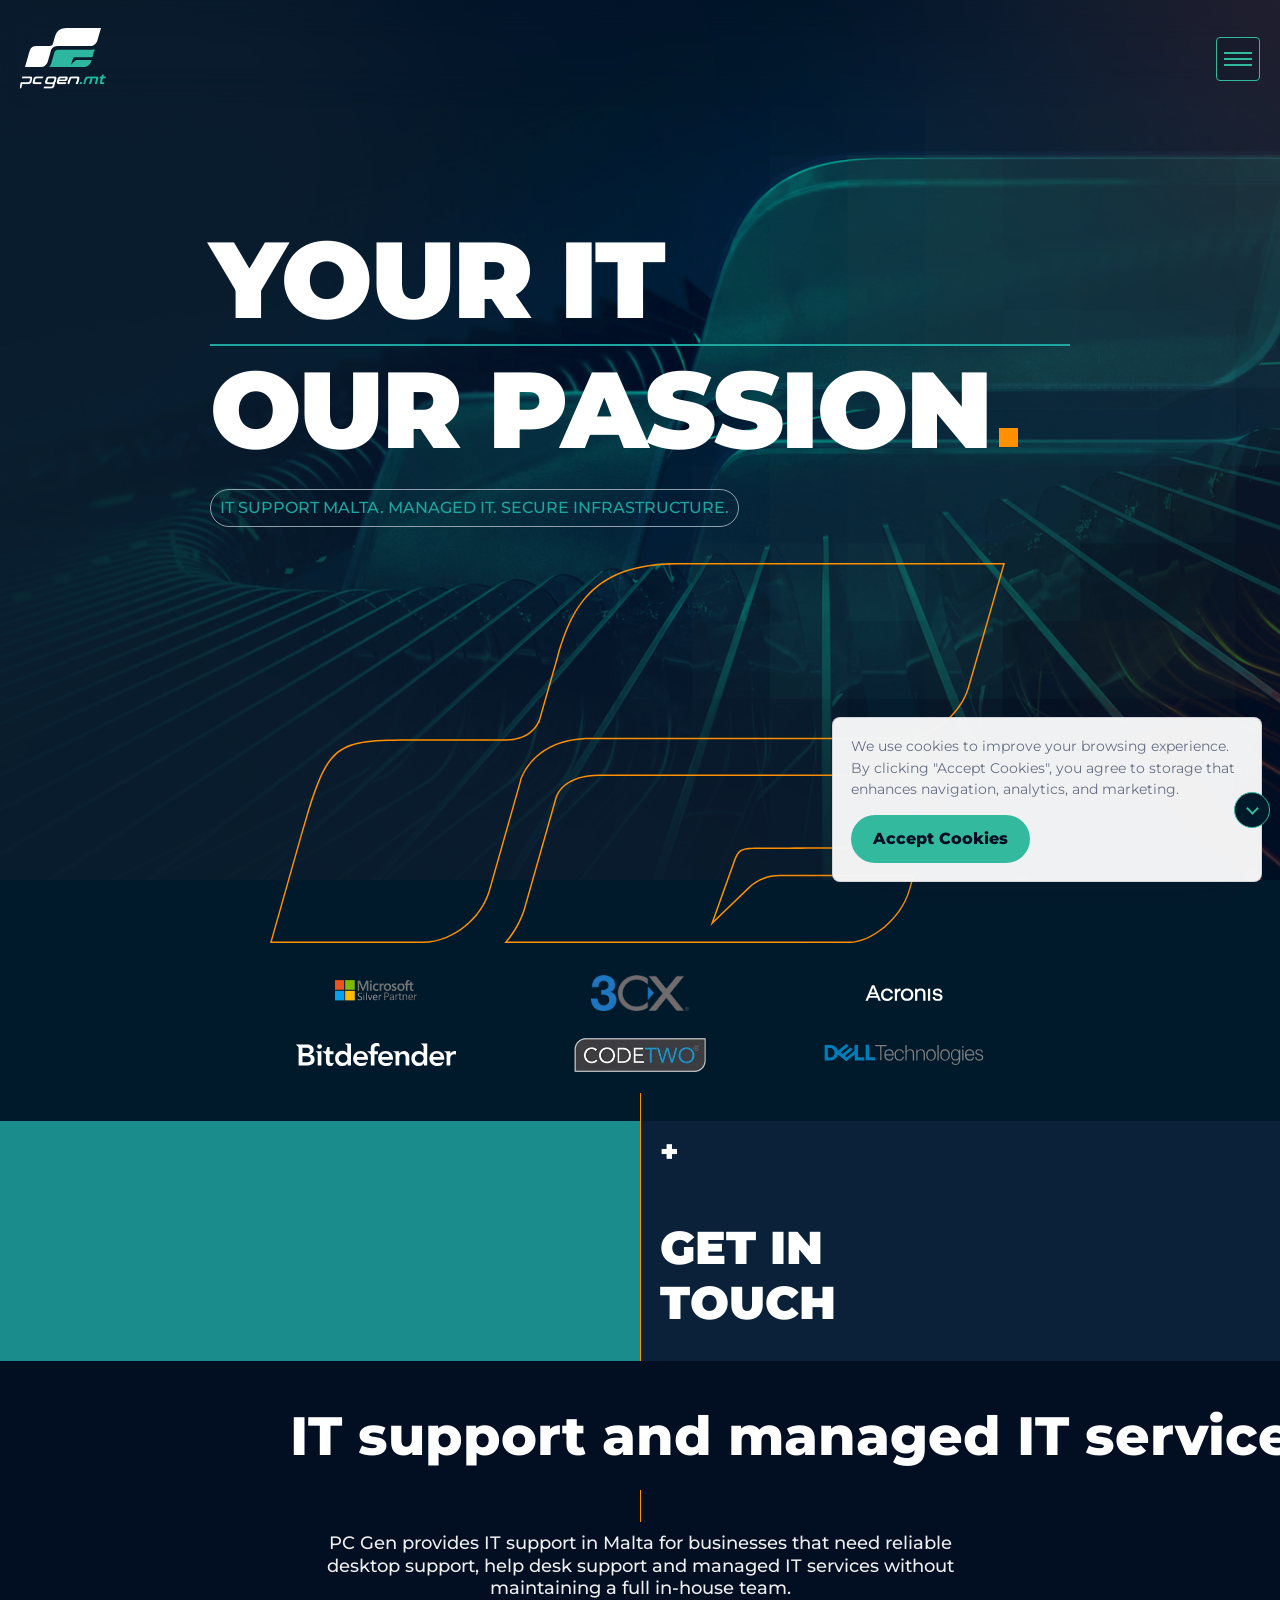
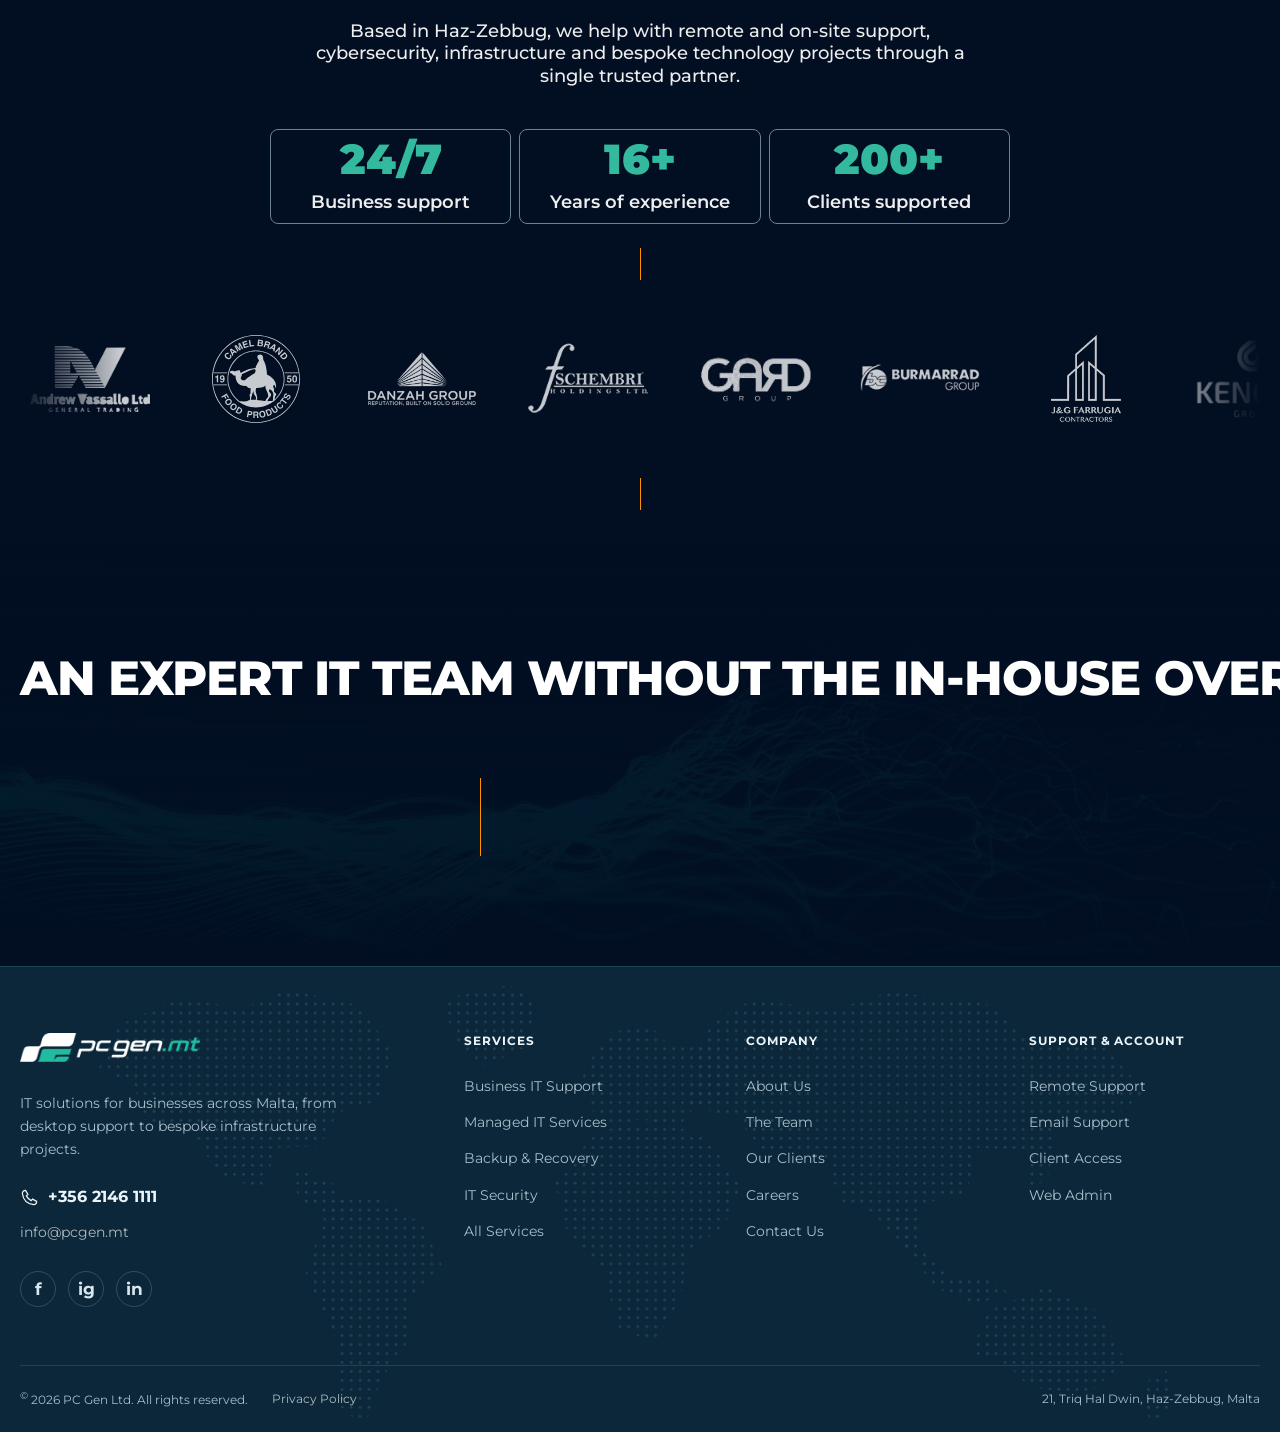
==== index.html @ d85a3012 "Redesign shared footer and restore client access links" ====
<!doctype html>
<html lang="en" xmlns:mso="urn:schemas-microsoft-com:office:office" xmlns:msdt="uuid:C2F41010-65B3-11d1-A29F-00AA00C14882">
<head>
  <meta charset="utf-8">
  <meta name="viewport" content="width=device-width, initial-scale=1">
  <title>IT Support Malta &amp; Managed IT Services | PC Gen</title>
  <!-- SEO:START -->
  <meta name="description" content="Business IT support in Malta from PC Gen. Managed IT services, desktop and help desk support, cybersecurity, remote assistance and on-site technical support.">
  <meta name="robots" content="noindex, follow">
  <link rel="canonical" href="https://pcgen.mt/">
  <meta property="og:type" content="website">
  <meta property="og:site_name" content="PC Gen">
  <meta property="og:locale" content="en_MT">
  <meta property="og:title" content="IT Support Malta &amp; Managed IT Services | PC Gen">
  <meta property="og:description" content="Business IT support in Malta from PC Gen. Managed IT services, desktop and help desk support, cybersecurity, remote assistance and on-site technical support.">
  <meta property="og:url" content="https://pcgen.mt/">
  <meta property="og:image" content="https://pcgen.mt/assets/brand/logo.png">
  <meta property="og:image:alt" content="PC Gen IT support in Malta">
  <meta name="twitter:card" content="summary">
  <meta name="twitter:title" content="IT Support Malta &amp; Managed IT Services | PC Gen">
  <meta name="twitter:description" content="Business IT support in Malta from PC Gen. Managed IT services, desktop and help desk support, cybersecurity, remote assistance and on-site technical support.">
  <meta name="twitter:image" content="https://pcgen.mt/assets/brand/logo.png">
  <script type="application/ld+json">{"@context":"https://schema.org","@graph":[{"@type":"LocalBusiness","@id":"https://pcgen.mt/#business","name":"PC Gen","legalName":"PC Generation Ltd.","url":"https://pcgen.mt/","logo":"https://pcgen.mt/assets/brand/logo.png","image":"https://pcgen.mt/assets/brand/logo.png","telephone":"+356 2146 1111","email":"info@pcgen.mt","address":{"@type":"PostalAddress","streetAddress":"21, Triq Hal Dwin","addressLocality":"Haz-Zebbug","addressCountry":"MT"},"areaServed":{"@type":"Country","name":"Malta"},"openingHoursSpecification":[{"@type":"OpeningHoursSpecification","dayOfWeek":["Monday","Tuesday","Wednesday","Thursday","Friday"],"opens":"08:30","closes":"17:30"}],"sameAs":["https://www.facebook.com/pcgen.mt","https://www.instagram.com/pcgen.mt","https://www.linkedin.com/company/pcgen/"]},{"@type":"WebSite","@id":"https://pcgen.mt/#website","url":"https://pcgen.mt/","name":"PC Gen","publisher":{"@id":"https://pcgen.mt/#business"},"inLanguage":"en-MT"},{"@type":"WebPage","@id":"https://pcgen.mt/#webpage","url":"https://pcgen.mt/","name":"IT Support Malta & Managed IT Services | PC Gen","description":"Business IT support in Malta from PC Gen. Managed IT services, desktop and help desk support, cybersecurity, remote assistance and on-site technical support.","inLanguage":"en-MT","isPartOf":{"@id":"https://pcgen.mt/#website"},"about":{"@id":"https://pcgen.mt/#business"}}]}</script>
  <!-- SEO:END -->
  <link rel="icon" href="assets/brand/favicon.png?v=20260814fz">
  <link rel="apple-touch-icon" href="assets/brand/favicon.png?v=20260814fz">
  <link rel="preconnect" href="https://fonts.googleapis.com">
  <link rel="preconnect" href="https://fonts.gstatic.com" crossorigin>
  <link rel="preload" as="image" href="assets/brand/logo.png" fetchpriority="high">
  <link rel="preload" as="image" href="assets/backgrounds/HeaderBG-4.png" fetchpriority="high">
  <link rel="preload" as="image" href="assets/brand/favicon.png">
  <link href="https://fonts.googleapis.com/css2?family=Montserrat:wght@400;500;600;700;800;900&display=swap" rel="stylesheet">
  <link rel="stylesheet" href="assets/styles.css?v=140ad44a1a0f">


<!--[if gte mso 9]><xml>
<mso:CustomDocumentProperties>
<mso:_dlc_DocId msdt:dt="string">MRYKD3H7JWR2-918958877-7553</mso:_dlc_DocId>
<mso:_dlc_DocIdItemGuid msdt:dt="string">e25d63a4-0124-4bf9-be8d-8a2d52d625f1</mso:_dlc_DocIdItemGuid>
<mso:_dlc_DocIdUrl msdt:dt="string">https://pcgeneration0.sharepoint.com/sites/Marketing/_layouts/15/DocIdRedir.aspx?ID=MRYKD3H7JWR2-918958877-7553, MRYKD3H7JWR2-918958877-7553</mso:_dlc_DocIdUrl>
</mso:CustomDocumentProperties>
</xml><![endif]-->
  <link rel="stylesheet" href="./assets/mobile.css?v=02979b671dfd">
  <link rel="stylesheet" href="./assets/footer.css?v=4309a0eafcdd">
</head>
<body data-page="home">
  <!-- PRERENDER:START -->
  <div id="app" class="app-ready" data-prerendered="home">
    <header class="site-header">
      <div class="container header-inner">
        <a class="brand" href="./" aria-label="PC Gen home"><img src="./assets/brand/logo.png" alt="PC Gen"><span class="mobile-only mobile-brand" aria-hidden="true"><img src="./assets/brand/pcgen-mobile-mark.svg" alt=""><span></span></span></a>
        <nav class="main-nav" id="main-nav" aria-label="Main navigation">
          <div class="mobile-only mobile-menu-socials"><div class="socials"><a href="https://www.facebook.com/pcgen.mt" target="_blank" rel="noopener" aria-label="Facebook">f</a><a href="https://www.instagram.com/pcgen.mt" target="_blank" rel="noopener" aria-label="Instagram">ig</a><a href="https://www.linkedin.com/company/pcgen/" target="_blank" rel="noopener" aria-label="LinkedIn">in</a></div></div>
          <div class="main-nav-top">
            <a class="main-nav-support" href="./remote-support.html">Remote Support</a>
          </div>
          <div class="main-nav-links">
            <a class="" href="./about/">About</a><a class="" href="./meet-the-team/">The Team</a><a class="" href="./services/">Services</a><a class="" href="./clients/">Clients</a><a class="" href="./careers/">Careers</a><a class="" href="./contact/">Contact</a>
            <div class="main-nav-access" role="group" aria-label="Account access"><a href="./client-login/">Client Access</a><a href="./client-admin/">Web Admin</a></div>
          </div>
          <div class="main-nav-footer">
            <div class="socials">
              <a href="https://www.facebook.com/pcgen.mt" target="_blank" rel="noopener" aria-label="Facebook">f</a>
              <a href="https://www.instagram.com/pcgen.mt" target="_blank" rel="noopener" aria-label="Instagram">ig</a>
              <a href="https://www.linkedin.com/company/pcgen/" target="_blank" rel="noopener" aria-label="LinkedIn">in</a>
            </div>
            <strong class="mobile-only mobile-menu-contact-title">Get in touch:</strong>
            <a href="tel:0035621461111">+356 2146 1111</a>
            <a href="mailto:support@pcgen.mt">support@pcgen.mt</a>
            <a class="mobile-only" href="mailto:info@pcgen.mt">info@pcgen.mt</a>
            <img class="mobile-only mobile-menu-mark" src="./assets/brand/pcgen-mobile-mark.svg" alt="">
          </div>
        </nav>
        <div class="support-downloads" aria-label="Header actions">
          <a class="remote-header-link client-access-link" href="./client-login/">Client Access</a>
          <a class="remote-header-link" href="./remote-support.html">Remote Support</a>
        </div>
        <button class="menu-toggle" type="button" aria-label="Open menu" aria-controls="main-nav" aria-expanded="false"><span></span><span></span><span></span></button>
      </div>
    </header><main id="main-content">

    <section class="hero home-hero">
      <div class="container home-hero-stage">
        <div class="home-hero-copy">
          <h1><span>YOUR IT</span><span>OUR PASSION<span class="title-accent-dot" aria-hidden="true"></span></span></h1>
          <p class="home-hero-kicker">IT Support Malta. Managed IT. Secure Infrastructure.</p>
        </div>
        <div class="logos home-hero-logos"><div class="logo-tile"><img src="./assets/ms.png" alt="Microsoft Silver Partner" loading="lazy"></div><div class="logo-tile"><img src="./assets/3cx-logo.png" alt="3CX" loading="lazy"></div><div class="logo-tile"><img src="./assets/Acronis-logo-white.svg" alt="Acronis" loading="lazy"></div><div class="logo-tile"><img src="./assets/codetwo-logo.webp" alt="CodeTwo" loading="lazy"></div><div class="logo-tile"><img src="./assets/Dell_Technologies_logo.svg" alt="Dell Technologies" loading="lazy"></div><div class="logo-tile"><img src="./assets/Bitdefender_logo.svg" alt="Bitdefender" loading="lazy"></div></div>
        <div class="home-hero-actions" aria-label="Home actions">
          <a class="home-action-tile" href="./services/"><span aria-hidden="true">+</span><strong>Our<br>Services</strong></a>
          <a class="home-action-tile secondary" href="./contact/"><span aria-hidden="true">+</span><strong>Get in<br>Touch</strong></a>
        </div>
      </div>
    </section>

    <section class="section home-proof-section">
      <div class="container home-proof-grid">
        <div class="home-proof-copy">
          <h2 class="section-title">IT support and managed IT services in Malta</h2>
          <p>PC Gen provides IT support in Malta for businesses that need reliable desktop support, help desk support and managed IT services without maintaining a full in-house team.<span class="mobile-proof-break"></span> Based in Haz-Zebbug, we help with remote and on-site support, cybersecurity, infrastructure and bespoke technology projects through a single trusted partner.</p>
        </div>
        <div class="home-proof-metrics" aria-label="PC Gen highlights">
          <article>
            <strong>24/7</strong>
            <span>Business support</span>
          </article>
          <article>
            <strong>16+</strong>
            <span>Years of experience</span>
          </article>
          <article>
            <strong>200+</strong>
            <span>Clients supported</span>
          </article>
        </div>
      </div>
    </section>
    <section class="section home-client-section">
      <div class="container">

    <div class="logo-showcase" aria-label="Client logos carousel">
      <div class="logo-showcase-viewport" data-logo-viewport>
        <div class="logo-showcase-track">
          <div class="logo-showcase-set"><div class="logo-tile"><img src="./assets/clients-logos/AV.png" alt="Andrew Vassallo" loading="lazy"></div><div class="logo-tile"><img src="./assets/clients-logos/CamelBrand-white.svg" alt="Camel Brand" loading="lazy" data-logo-default="./assets/clients-logos/CamelBrand-white.svg" data-logo-hover="./assets/clients-logos/CamelBrand.svg" style="filter: none"></div><div class="logo-tile"><img src="./assets/clients-logos/Danzah.png" alt="Danzah Group" loading="lazy"></div><div class="logo-tile"><img src="./assets/clients-logos/FSH-Logo.png" alt="FSH" loading="lazy"></div><div class="logo-tile"><img src="./assets/clients-logos/GARD.png" alt="GARD" loading="lazy"></div><div class="logo-tile"><img src="./assets/clients-logos/image002.png" alt="Client logo" loading="lazy"></div><div class="logo-tile"><img src="./assets/clients-logos/JG-LOGO.png" alt="J&G" loading="lazy"></div><div class="logo-tile"><img src="./assets/clients-logos/Kencar-_Full-Logo-160x111-1.png" alt="Kencar" loading="lazy"></div><div class="logo-tile"><img src="./assets/clients-logos/Pitstop-Logo.png" alt="Pitstop" loading="lazy"></div><div class="logo-tile"><img src="./assets/clients-logos/smart-effects-color-logo.png" alt="Smart Effects" loading="lazy"></div><div class="logo-tile"><img src="./assets/clients-logos/TUMInvest_Logo_FullColour-e1562143591464.png" alt="TUM Invest" loading="lazy"></div><div class="logo-tile"><img src="./assets/clients-logos/VC-1.png" alt="V&C Group" loading="lazy"></div><div class="logo-tile"><img src="./assets/clients-logos/VGB-main-logo@1.png" alt="VGB" loading="lazy"></div></div>
          <div class="logo-showcase-set" aria-hidden="true"><div class="logo-tile"><img src="./assets/clients-logos/AV.png" alt="Andrew Vassallo" loading="lazy"></div><div class="logo-tile"><img src="./assets/clients-logos/CamelBrand-white.svg" alt="Camel Brand" loading="lazy" data-logo-default="./assets/clients-logos/CamelBrand-white.svg" data-logo-hover="./assets/clients-logos/CamelBrand.svg" style="filter: none"></div><div class="logo-tile"><img src="./assets/clients-logos/Danzah.png" alt="Danzah Group" loading="lazy"></div><div class="logo-tile"><img src="./assets/clients-logos/FSH-Logo.png" alt="FSH" loading="lazy"></div><div class="logo-tile"><img src="./assets/clients-logos/GARD.png" alt="GARD" loading="lazy"></div><div class="logo-tile"><img src="./assets/clients-logos/image002.png" alt="Client logo" loading="lazy"></div><div class="logo-tile"><img src="./assets/clients-logos/JG-LOGO.png" alt="J&G" loading="lazy"></div><div class="logo-tile"><img src="./assets/clients-logos/Kencar-_Full-Logo-160x111-1.png" alt="Kencar" loading="lazy"></div><div class="logo-tile"><img src="./assets/clients-logos/Pitstop-Logo.png" alt="Pitstop" loading="lazy"></div><div class="logo-tile"><img src="./assets/clients-logos/smart-effects-color-logo.png" alt="Smart Effects" loading="lazy"></div><div class="logo-tile"><img src="./assets/clients-logos/TUMInvest_Logo_FullColour-e1562143591464.png" alt="TUM Invest" loading="lazy"></div><div class="logo-tile"><img src="./assets/clients-logos/VC-1.png" alt="V&C Group" loading="lazy"></div><div class="logo-tile"><img src="./assets/clients-logos/VGB-main-logo@1.png" alt="VGB" loading="lazy"></div></div>
        </div>
      </div>
    </div>
      </div>
    </section>
    <section class="section dark why-section">
      <video class="why-section-video" src="./assets/hero-flow-wiggle-loop.webm" autoplay loop muted playsinline aria-hidden="true"></video>
      <div class="container why-section-content">
        <div class="why-section-intro">
          <h2 class="section-title"><span>AN EXPERT IT TEAM WITHOUT</span><span>THE IN-HOUSE OVERHEAD</span></h2>
          <p class="section-copy">Outsourcing IT support gives businesses skilled people, lower risk, and predictable support without building an internal department from scratch.</p>
        </div>
        <div class="grid three why-grid">
          <article class="card"><h3>Cost-Effective</h3><p>Benefit from an entire team of experts at a fraction of the cost of a full in-house team.</p></article>
          <article class="card"><h3>Skilled & Experienced</h3><p>Get instant access to trained IT engineers with years of practical experience.</p></article>
          <article class="card"><h3>Reduce Risk</h3><p>Use experienced providers with industry-specific knowledge and proactive monitoring.</p></article>
        </div>
        <div class="home-services-row">
          <div>
            <h2 class="section-title">Our Services</h2>
          </div>
          <a class="home-services-view" href="./services/">View all</a>
        </div>
        <div class="home-services-pills">
    <a class="home-service-pill" href="./services/">
      <span class="home-service-ring" aria-hidden="true"></span>
      <span>Business IT Support</span>
    </a>
    <a class="home-service-pill" href="./services/">
      <span class="home-service-ring" aria-hidden="true"></span>
      <span>Remote Support</span>
    </a>
    <a class="home-service-pill" href="./services/">
      <span class="home-service-ring" aria-hidden="true"></span>
      <span>Bespoke Projects</span>
    </a>
    <a class="home-service-pill" href="./services/">
      <span class="home-service-ring" aria-hidden="true"></span>
      <span>On-site Support</span>
    </a>
    <a class="home-service-pill" href="./services/">
      <span class="home-service-ring" aria-hidden="true"></span>
      <span>IT Consultation</span>
    </a>
    <a class="home-service-pill" href="./services/">
      <span class="home-service-ring" aria-hidden="true"></span>
      <span>Backup Recovery</span>
    </a></div>
      </div>
    </section>

  </main>
    <footer class="site-footer footer-directory">
      <div class="container">
        <div class="footer-grid">
          <div class="footer-company">
            <a class="footer-brand-link" href="./" aria-label="PC Gen home"><img class="footer-logo" src="./assets/brand/logo.png" alt="PC Gen"></a>
            <p>IT solutions for businesses across Malta, from desktop support to bespoke infrastructure projects.</p>
            <a class="footer-phone" href="tel:0035621461111"><svg viewBox="0 0 24 24" aria-hidden="true" fill="none" stroke="currentColor" stroke-width="1.6"><path d="m7 3 3 5-2 2c1.3 2.5 3.5 4.7 6 6l2-2 5 3c0 3-2 4-4 4C9 20 4 15 3 7c0-2 1-4 4-4Z"/></svg>+356 2146 1111</a>
            <a class="footer-email" href="mailto:info@pcgen.mt">info@pcgen.mt</a>
            <div class="socials"><a href="https://www.facebook.com/pcgen.mt" target="_blank" rel="noopener" aria-label="Facebook">f</a><a href="https://www.instagram.com/pcgen.mt" target="_blank" rel="noopener" aria-label="Instagram">ig</a><a href="https://www.linkedin.com/company/pcgen/" target="_blank" rel="noopener" aria-label="LinkedIn">in</a></div>
          </div>
          <nav class="footer-link-group" aria-label="Footer services">
            <h3>Services</h3>
            <ul>
              <li><a href="./services/">Business IT Support</a></li>
              <li><a href="./services/">Managed IT Services</a></li>
              <li><a href="./services/">Backup &amp; Recovery</a></li>
              <li><a href="./services/">IT Security</a></li>
              <li><a href="./services/">All Services</a></li>
            </ul>
          </nav>
          <nav class="footer-link-group" aria-label="Footer company">
            <h3>Company</h3>
            <ul>
              <li><a href="./about/">About Us</a></li>
              <li><a href="./meet-the-team/">The Team</a></li>
              <li><a href="./clients/">Our Clients</a></li>
              <li><a href="./careers/">Careers</a></li>
              <li><a href="./contact/">Contact Us</a></li>
            </ul>
          </nav>
          <nav class="footer-link-group" aria-label="Footer support and account">
            <h3>Support &amp; Account</h3>
            <ul>
              <li><a href="./remote-support.html">Remote Support</a></li>
              <li><a href="mailto:support@pcgen.mt">Email Support</a></li>
              <li><a href="./client-login/">Client Access</a></li>
              <li><a href="./client-admin/">Web Admin</a></li>
            </ul>
          </nav>
        </div>
        <div class="footer-bottom">
          <div class="copyright">
            <span><sup>©</sup> 2026 PC Gen Ltd. All rights reserved.</span>
            <a href="https://pcgen.mt/privacy-policy" target="_blank" rel="noopener">Privacy Policy</a>
          </div>
          <span class="footer-location">21, Triq Hal Dwin, Haz-Zebbug, Malta</span>
        </div>
      </div>
    </footer>
    <aside class="cookie" id="cookie">
      <p>We use cookies to improve your browsing experience. By clicking "Accept Cookies", you agree to storage that enhances navigation, analytics, and marketing.</p>
      <button class="button" type="button" data-accept-cookies>Accept Cookies</button>
    </aside><button class="scroll-top-toggle" type="button" aria-label="Back to top" data-scroll-top><span aria-hidden="true"></span></button></div>
  <!-- PRERENDER:END -->
  <script src="assets/app.js?v=1a3e7d0d8a83" defer></script>
</body>
</html>
---- assets/styles.css ----
:root {
  --navy: #020e22;
  --white: #ffffff;
  --accent: #33ba9e;
  --ink: #111827;
  --muted: #667085;
  --soft: #d4dfe8;
  --line: rgba(2, 14, 34, 0.14);
  --shadow: 0 24px 80px rgba(17, 24, 39, 0.14);
  --radius: 8px;
  --hero-height: 700px;
  --hero-mobile-height: 620px;
}

* {
  box-sizing: border-box;
}

html {
  scroll-behavior: smooth;
}

body {
  margin: 0;
  background: var(--navy);
  color: var(--ink);
  font-family: Montserrat, ui-sans-serif, system-ui, -apple-system, BlinkMacSystemFont, "Segoe UI", sans-serif;
  line-height: 1.55;
}

body.menu-open {
  overflow: auto;
}

#app {
  opacity: 0;
  transition: opacity 240ms ease;
}

#app.app-ready {
  opacity: 1;
}

a {
  color: inherit;
  text-decoration: none;
}

img,
video {
  display: block;
  max-width: 100%;
}

button,
input,
select,
textarea {
  font: inherit;
}

.site-header {
  position: sticky;
  top: 0;
  z-index: 40;
  padding: 12px 0;
  border-bottom: 1px solid rgba(255, 255, 255, 0.08);
  background: rgba(2, 14, 34, 0.96);
  color: var(--white);
  backdrop-filter: blur(18px);
  -webkit-backdrop-filter: blur(18px);
}

.container {
  width: min(calc(100% - 120px), 1540px);
  margin: 0 auto;
}

.header-inner {
  display: flex;
  align-items: center;
  min-height: 78px;
  gap: 24px;
  padding: 0;
  border: 0;
  border-radius: 0;
  background: transparent;
  box-shadow: none;
}

.brand {
  display: inline-flex;
  align-items: center;
  min-width: 220px;
}

.brand img {
  width: 297px;
  height: auto;
  object-fit: contain;
}

.main-nav {
  display: none;
  align-items: center;
  gap: 30px;
  margin-left: auto;
  font-size: 13px;
  font-weight: 700;
  text-transform: uppercase;
}

.main-nav.is-open {
  position: fixed;
  top: 92px;
  right: 32px;
  display: grid;
  align-items: start;
  gap: 0;
  width: min(420px, calc(100vw - 64px));
  max-height: calc(100vh - 116px);
  overflow: auto;
  padding: 18px 24px 28px;
  border: 1px solid rgba(255, 255, 255, 0.12);
  border-radius: 8px;
  background: rgba(24, 31, 44, 0.96);
  color: var(--white);
  box-shadow: 0 24px 70px rgba(0, 0, 0, 0.28);
}

.main-nav.is-open a,
.main-nav.is-open .nav-group {
  padding: 16px 0;
}

.main-nav.is-open .nav-group > a {
  display: block;
}

.main-nav.is-open .sub-menu {
  position: static;
  display: grid;
  width: 100%;
  margin-top: 10px;
  padding: 0;
  border: 0;
  background: transparent;
  box-shadow: none;
  opacity: 1;
  pointer-events: auto;
}

.main-nav a {
  position: relative;
  opacity: 0.88;
}

.main-nav a:hover,
.main-nav a.is-active {
  opacity: 1;
  color: var(--accent);
}

.nav-group {
  position: relative;
  padding: 34px 0;
}

.sub-menu {
  position: absolute;
  top: 86px;
  left: 50%;
  display: grid;
  width: min(560px, calc(100vw - 48px));
  grid-template-columns: repeat(2, 1fr);
  gap: 12px;
  padding: 16px;
  transform: translateX(-50%);
  border-radius: 8px;
  background: var(--white);
  color: var(--navy);
  box-shadow: var(--shadow);
  opacity: 0;
  pointer-events: none;
  transition: 180ms ease;
}

.nav-group:hover .sub-menu,
.nav-group:focus-within .sub-menu {
  opacity: 1;
  pointer-events: auto;
}

.sub-menu a {
  display: grid;
  gap: 4px;
  padding: 18px;
  border: 1px solid var(--line);
  border-radius: 8px;
  text-transform: none;
}

.sub-menu strong {
  font-size: 17px;
}

.sub-menu span {
  color: var(--muted);
  font-size: 13px;
  font-weight: 500;
}

.support-link {
  position: relative;
  overflow: hidden;
  display: inline-flex;
  align-items: center;
  gap: 10px;
  padding: 14px 20px;
  border: 1px solid var(--accent);
  border-radius: 999px;
  background:
    linear-gradient(135deg, rgba(255, 255, 255, 0.32), rgba(255, 255, 255, 0.08) 42%, rgba(51, 186, 158, 0.18)),
    rgba(255, 255, 255, 0.1);
  color: var(--white);
  backdrop-filter: blur(22px) saturate(1.8) contrast(1.08);
  -webkit-backdrop-filter: blur(22px) saturate(1.8) contrast(1.08);
  box-shadow: none;
  font-size: 13px;
  font-weight: 800;
  text-transform: uppercase;
}

.support-link:hover {
  border-color: var(--accent);
  background: var(--accent);
  color: var(--navy);
  box-shadow: none;
}

.support-downloads {
  display: flex;
  align-items: center;
  gap: 10px;
  margin-left: auto;
}

.remote-header-link {
  display: inline-flex;
  align-items: center;
  justify-content: center;
  min-width: 230px;
  height: 50px;
  padding: 0 28px;
  border: 1px solid var(--accent);
  border-radius: 99px;
  background: transparent;
  color: var(--white);
  box-shadow: none;
  font-size: 20px;
  font-weight: 600;
  line-height: 1;
  text-align: center;
  text-transform: uppercase;
  white-space: nowrap;
  transition: transform 180ms ease, background 180ms ease, color 180ms ease;
}

.remote-header-link:hover {
  transform: translateY(-2px);
  background: var(--accent);
  color: var(--navy);
}

.support-downloads .support-link {
  box-sizing: border-box;
  flex: 0 0 220px;
  justify-content: center;
  width: 220px;
  min-width: 220px;
  max-width: 220px;
  height: 50px;
  padding: 0 20px;
  gap: 5px;
  font-size: 6px;
  font-weight: 200;
  line-height: 1;
  text-align: center;
  white-space: nowrap;
}

.support-downloads .support-link > span:last-child {
  display: inline-block;
  flex: 0 1 auto;
  min-width: 0;
  font-size: 6px;
  font-weight: 200;
  line-height: 1;
  white-space: nowrap;
}

.site-header .support-downloads a.support-link,
.site-header .support-downloads a.support-link > span:last-child {
  font-size: 6px !important;
  font-weight: 200 !important;
  letter-spacing: 0 !important;
  white-space: nowrap !important;
}

.site-header .support-downloads a.support-link {
  box-sizing: border-box !important;
  flex: 0 0 220px !important;
  width: 220px !important;
  min-width: 220px !important;
  max-width: 220px !important;
  padding-left: 20px !important;
  padding-right: 40px !important;
}

.apple-glass-support {
  position: relative;
  isolation: isolate;
  overflow: hidden;
  display: inline-flex;
  align-items: center;
  justify-content: center;
  min-width: 230px;
  height: 50px;
  padding: 0 28px;
  border: 1px solid var(--accent);
  border-radius: 99px;
  background:
    linear-gradient(135deg, rgba(255, 255, 255, 0.42), rgba(255, 255, 255, 0.12) 38%, rgba(51, 186, 158, 0.22)),
    rgba(2, 14, 34, 0.38);
  color: var(--white);
  box-shadow: inset 0 1px 0 rgba(255, 255, 255, 0.42);
  backdrop-filter: blur(24px) saturate(1.8);
  -webkit-backdrop-filter: blur(24px) saturate(1.8);
  font-size: 20px;
  font-weight: 600;
  line-height: 1;
  text-align: center;
  text-transform: uppercase;
  white-space: nowrap;
  transition: transform 180ms ease, background 180ms ease, border-color 180ms ease, color 180ms ease;
}

.apple-glass-support::before {
  content: "";
  position: absolute;
  inset: 1px 10px auto 10px;
  height: 42%;
  border-radius: inherit;
  background: linear-gradient(180deg, rgba(255, 255, 255, 0.38), rgba(255, 255, 255, 0));
  pointer-events: none;
  z-index: -1;
}

.apple-glass-support:hover {
  transform: translateY(-2px);
  border-color: var(--accent);
  background: var(--accent);
  color: var(--navy);
}

.client-login-support {
  min-width: 190px;
  border-color: var(--accent);
  background: var(--accent);
  color: var(--navy);
  box-shadow: none;
}

.client-login-support::before {
  background: linear-gradient(180deg, rgba(255, 255, 255, 0.42), rgba(255, 255, 255, 0));
}

.client-login-support:hover {
  background:
    linear-gradient(135deg, rgba(255, 255, 255, 0.42), rgba(255, 255, 255, 0.12) 38%, rgba(51, 186, 158, 0.22)),
    rgba(2, 14, 34, 0.38);
  color: var(--white);
}

.remote-support-page {
  min-height: 50vh;
  position: relative;
  overflow: hidden;
}

.remote-support-page::before {
  content: "";
  position: absolute;
  inset: 0;
  background: url("backgrounds/hero-flow.jpg") center calc(50% + 200px) / cover no-repeat;
  opacity: 0.05;
  pointer-events: none;
}

.remote-support-page > .container {
  position: relative;
  z-index: 1;
}

.remote-support-page .container {
  max-width: 1080px;
}

.remote-support-grid {
  display: grid;
  grid-template-columns: repeat(2, minmax(0, 1fr));
  gap: 22px;
  margin-top: 34px;
}

.remote-support-card {
  display: flex;
  align-items: center;
  gap: 18px;
  min-height: 66px;
  padding: 14px 28px;
  border: 1px solid rgba(51, 186, 158, 0.62);
  border-radius: 99px;
  background: rgba(51, 186, 158, 0.18);
  color: var(--white);
  backdrop-filter: blur(18px);
  -webkit-backdrop-filter: blur(18px);
  transition: transform 180ms ease, border-color 180ms ease, background 180ms ease;
}

.remote-support-card:hover {
  transform: translateY(-3px);
  border-color: var(--accent);
  background: rgba(255, 255, 255, 0.08);
}

.remote-support-card .platform-icon {
  width: 30px;
  height: 30px;
  flex: 0 0 30px;
}

.remote-support-card .platform-icon.apple-logo img {
  width: 30px;
  height: 30px;
}

.remote-support-card span:nth-child(2) {
  font-size: clamp(20px, 2.1vw, 30px);
  font-weight: 700;
  line-height: 1.05;
}

.remote-support-card strong {
  margin-left: auto;
  color: var(--accent);
  font-size: 28px;
  font-weight: 700;
}

.remote-support-note {
  max-width: none;
  margin: 34px 0 0;
  color: rgba(255, 255, 255, 0.78);
  font-size: 18px;
  line-height: 1.6;
  white-space: nowrap;
}

@media (max-width: 760px) {
  .remote-support-grid {
    grid-template-columns: 1fr;
  }

  .remote-support-card {
    min-height: 52px;
    padding: 11px 22px;
  }

  .remote-support-note {
    white-space: normal;
  }
}

.portal-auth,
.portal-section {
  min-height: 72vh;
}

.portal-auth-grid {
  display: grid;
  grid-template-columns: minmax(0, 0.9fr) minmax(420px, 1fr);
  align-items: center;
  gap: 48px;
}

.portal-auth-cards,
.portal-grid {
  display: grid;
  gap: 22px;
}

.portal-auth-cards {
  grid-template-columns: repeat(2, minmax(0, 1fr));
}

.portal-auth-card {
  min-height: 100%;
  padding: 30px;
  border: 1px solid rgba(255, 255, 255, 0.16);
  border-radius: 8px;
  background:
    linear-gradient(145deg, rgba(255, 255, 255, 0.18), rgba(255, 255, 255, 0.07)),
    rgba(2, 14, 34, 0.42);
  box-shadow: none;
  backdrop-filter: blur(22px) saturate(1.35);
  -webkit-backdrop-filter: blur(22px) saturate(1.35);
}

.portal-shell h1,
.portal-auth h1 {
  max-width: 920px;
}

.portal-form h2 {
  margin-bottom: 20px;
  color: var(--white);
  font-size: 28px;
}

.portal-form .notice {
  margin: 14px 0 0;
}

.portal-auth .portal-form .button {
  width: 100%;
  height: 52px;
  min-height: 52px;
  border: 0;
  border-bottom: 0;
  box-shadow: none;
  text-decoration: none;
}

.portal-auth .portal-form .button::after {
  display: none;
}

.portal-topline {
  display: flex;
  align-items: flex-start;
  justify-content: space-between;
  gap: 24px;
  margin-bottom: 34px;
}

.portal-summary {
  display: grid;
  grid-template-columns: repeat(3, minmax(0, 1fr));
  gap: 14px;
  margin-bottom: 28px;
}

.portal-summary article,
.portal-card,
.admin-client {
  border: 1px solid rgba(255, 255, 255, 0.12);
  border-radius: 8px;
  background: rgba(255, 255, 255, 0.08);
  backdrop-filter: blur(16px);
  -webkit-backdrop-filter: blur(16px);
}

.portal-summary article {
  padding: 20px;
}

.portal-summary span,
.portal-item span,
.admin-client p,
.admin-client span {
  color: rgba(255, 255, 255, 0.68);
}

.portal-summary strong {
  display: block;
  margin-top: 6px;
  color: var(--white);
  font-size: 24px;
}

.portal-grid {
  grid-template-columns: minmax(320px, 0.75fr) minmax(0, 1.25fr);
}

.portal-card {
  padding: 28px;
}

.portal-card h2 {
  margin-bottom: 20px;
  font-size: clamp(26px, 2.4vw, 38px);
}

.portal-card-head,
.admin-form-actions,
.admin-actions {
  display: flex;
  align-items: center;
  gap: 12px;
}

.portal-card-head {
  justify-content: space-between;
}

.portal-wide {
  grid-column: 1 / -1;
}

.portal-list {
  display: grid;
  gap: 12px;
}

.portal-item {
  display: grid;
  grid-template-columns: minmax(0, 1.4fr) minmax(150px, 0.6fr) auto;
  align-items: center;
  gap: 18px;
  padding: 16px;
  border: 1px solid rgba(255, 255, 255, 0.1);
  border-radius: 8px;
  background: rgba(2, 14, 34, 0.5);
}

.portal-item strong {
  display: block;
  color: var(--white);
}

.portal-status {
  justify-self: end;
  padding: 8px 12px;
  border: 1px solid rgba(51, 186, 158, 0.42);
  border-radius: 99px;
  background: rgba(51, 186, 158, 0.14);
  color: var(--white);
  font-size: 12px;
  font-weight: 700;
  text-transform: uppercase;
}

.admin-grid {
  grid-template-columns: minmax(360px, 0.9fr) minmax(0, 1.1fr);
}

.form-grid-two {
  display: grid;
  grid-template-columns: repeat(2, minmax(0, 1fr));
  gap: 14px;
}

.admin-client-form textarea {
  min-height: 120px;
}

.admin-client-list {
  display: grid;
  gap: 12px;
  max-height: 620px;
  overflow: auto;
  padding-right: 4px;
}

.admin-client {
  display: flex;
  justify-content: space-between;
  gap: 18px;
  padding: 18px;
}

.admin-client h3 {
  margin-bottom: 4px;
  color: var(--white);
}

.admin-client p,
.admin-client span {
  display: block;
  margin: 0;
  font-size: 13px;
}

.admin-actions {
  flex-shrink: 0;
  align-self: center;
}

.admin-actions .button {
  min-height: 40px;
  padding: 0 14px;
  font-size: 12px;
}

.platform-icon {
  position: relative;
  display: inline-grid;
  width: 18px;
  height: 18px;
  flex: 0 0 18px;
  place-items: center;
}

.platform-icon.apple-logo img {
  display: block;
  width: 14px;
  height: 14px;
  object-fit: contain;
  filter: brightness(0) invert(1);
}

.platform-icon.apple-store::before,
.platform-icon.apple-store::after,
.platform-icon.apple-store i {
  content: "";
  position: absolute;
  width: 3px;
  height: 15px;
  border-radius: 999px;
  background: currentColor;
}

.platform-icon.apple-store::before {
  transform: rotate(30deg) translateX(-4px);
}

.platform-icon.apple-store::after {
  transform: rotate(-30deg) translateX(4px);
}

.platform-icon.apple-store i {
  width: 11px;
  height: 3px;
  transform: translateY(4px);
}

.platform-icon.windows {
  color: var(--white);
}

.platform-icon.windows svg {
  display: block;
  width: 100%;
  height: 100%;
  fill: var(--white);
}

.menu-toggle {
  display: block;
  position: relative;
  width: 44px;
  height: 44px;
  padding: 0;
  margin-left: 0;
  border: 1px solid rgba(255, 255, 255, 0.22);
  border-radius: 8px;
  background: transparent;
  color: var(--white);
  cursor: pointer;
  transition: transform 180ms ease, background 180ms ease;
}

.menu-toggle:hover {
  transform: translateY(-2px);
  background: rgba(255, 255, 255, 0.08);
}

.menu-toggle span {
  position: absolute;
  top: 50%;
  left: 50%;
  display: block;
  width: 18px;
  height: 2px;
  margin: 0;
  background: currentColor;
  transform-origin: center;
  transition: transform 220ms ease, opacity 160ms ease;
}

.menu-toggle span:nth-child(1) {
  transform: translate(-50%, calc(-50% - 6px));
}

.menu-toggle span:nth-child(2) {
  transform: translate(-50%, -50%);
}

.menu-toggle span:nth-child(3) {
  transform: translate(-50%, calc(-50% + 6px));
}

.menu-toggle[aria-expanded="true"] span:nth-child(1) {
  transform: translate(-50%, -50%) rotate(45deg);
}

.menu-toggle[aria-expanded="true"] span:nth-child(2) {
  opacity: 0;
}

.menu-toggle[aria-expanded="true"] span:nth-child(3) {
  transform: translate(-50%, -50%) rotate(-45deg);
}

.hero {
  position: relative;
  overflow: hidden;
  width: 100%;
  max-width: none;
  margin-inline: 0;
  height: var(--hero-height);
  min-height: var(--hero-height);
  background-image: url("backgrounds/HeaderBG.png");
  background-position: center calc(50% + var(--header-bg-parallax, 0px));
  background-repeat: no-repeat;
  background-size: cover;
  color: inherit;
}

body[data-page="home"] .hero {
  background-image: none;
}

body[data-page="services"] .hero,
body[data-page="clients"] .hero,
body[data-page="careers"] .hero,
body[data-page="contact"] .hero,
body[data-page="about"] .hero,
body[data-page="team"] .hero {
  background: var(--navy);
}

body[data-page="services"] .hero::after,
body[data-page="clients"] .hero::after,
body[data-page="careers"] .hero::after,
body[data-page="contact"] .hero::after,
body[data-page="about"] .hero::after,
body[data-page="team"] .hero::after {
  display: block;
  background: url("backgrounds/hero-flow.jpg") center calc(50% + 80px + var(--hero-flow-parallax, 0px)) / cover no-repeat;
  opacity: 0.2;
}

.hero::after {
  content: "";
  position: absolute;
  inset: 0;
  z-index: 0;
  display: none;
  background: none;
  opacity: 0;
  transform: none;
  pointer-events: none;
}

.hero::before {
  content: "";
  position: absolute;
  inset: 0;
  z-index: 1;
  display: none;
  background: none;
  pointer-events: none;
}

.hero-grid {
  position: relative;
  z-index: 2;
  display: grid;
  height: 100%;
  min-height: var(--hero-height);
  grid-template-columns: minmax(0, 0.9fr) minmax(360px, 1.1fr);
  align-items: center;
  gap: 52px;
  padding: 72px 0 82px;
}

body[data-page="services"] .hero-grid {
  grid-template-columns: 1fr;
}

body[data-page="services"] .hero-content {
  max-width: 1000px;
}

.hero-content {
  position: relative;
  z-index: 1;
  display: flex;
  min-height: min(70vh, 720px);
  flex-direction: column;
  align-items: flex-start;
}

.eyebrow {
  margin: 0 0 18px;
  color: var(--accent);
  font-size: 13px;
  font-weight: 800;
  letter-spacing: 0.08em;
  text-transform: uppercase;
}

h1,
h2,
h3 {
  margin: 0;
  color: inherit;
  font-weight: 500;
  letter-spacing: 0;
  line-height: 1.02;
}

h1 {
  max-width: 780px;
  font-size: clamp(31px, 5vw, 74px);
}

.hero-title-line {
  display: block;
}

.home-hero {
  min-height: calc(100vh - 78px);
  background-color: #eef2f6;
  color: var(--navy);
}

.home-hero::before {
  content: "";
  position: absolute;
  inset: 0;
  z-index: 0;
  display: block;
  background:
    linear-gradient(90deg, rgba(238, 242, 246, 0.98) 0%, rgba(238, 242, 246, 0.78) 34%, rgba(238, 242, 246, 0.28) 74%, rgba(238, 242, 246, 0.92) 100%);
  pointer-events: none;
}

.home-hero-stage {
  position: relative;
  z-index: 2;
  min-height: calc(100vh - 78px);
  display: grid;
  grid-template-columns: minmax(0, 0.92fr) minmax(280px, 0.82fr);
  align-items: center;
  gap: 36px;
  padding: 54px 0 86px;
}

.home-hero-copy {
  position: relative;
  z-index: 3;
  max-width: 760px;
}

.home-hero-copy h1 {
  max-width: 760px;
  color: var(--white);
  font-size: clamp(44px, 5.8vw, 92px);
  line-height: 0.96;
}

.home-hero-copy h1 span {
  display: block;
  white-space: nowrap;
}

.home-hero-copy h1 .title-accent-dot {
  display: inline-block;
  width: 0.16em;
  height: 0.16em;
  margin-left: 0.08em;
  background: #ff9000;
  vertical-align: baseline;
}

.home-hero-copy .lead {
  max-width: 610px;
  color: var(--white);
  font-size: clamp(15px, 1.35vw, 20px);
}

.home-hero-cards {
  position: relative;
  z-index: 3;
  justify-self: end;
  display: grid;
  grid-template-columns: repeat(2, minmax(105px, 1fr));
  gap: 8px;
  width: min(100%, 301px);
  padding: 8px;
  border: 1px solid rgba(255, 255, 255, 0.24);
  border-radius: 8px;
  background: rgba(255, 255, 255, 0.16);
  backdrop-filter: blur(28px) saturate(1.45);
  -webkit-backdrop-filter: blur(28px) saturate(1.45);
}

.home-metric-card {
  min-height: 105px;
  padding: 15px;
  border: 1px solid rgba(255, 255, 255, 0.24);
  border-radius: 8px;
  background: rgba(255, 255, 255, 0.34);
  color: #0b111d;
  backdrop-filter: blur(20px) saturate(1.3);
  -webkit-backdrop-filter: blur(20px) saturate(1.3);
}

.home-metric-card.wide {
  grid-column: 1 / -1;
  min-height: 91px;
}

.home-metric-card span {
  display: block;
  color: rgba(2, 14, 34, 0.78);
  font-size: 10px;
}

.home-metric-card strong {
  display: block;
  margin-top: 15px;
  color: #0b111d;
  font-size: clamp(29px, 3.4vw, 45px);
  line-height: 0.9;
}

.home-metric-card p {
  margin: 6px 0 0;
  color: rgba(2, 14, 34, 0.74);
  font-size: 10px;
}

.home-hero-actions {
  position: absolute;
  z-index: 4;
  left: 50%;
  bottom: 84px;
  display: flex;
  gap: 12px;
  padding: 10px;
  border-radius: 999px;
  background: rgba(2, 14, 34, 0.12);
  backdrop-filter: blur(18px);
  -webkit-backdrop-filter: blur(18px);
  transform: translateX(-50%);
}

h2 {
  font-size: clamp(34px, 4vw, 64px);
}

h3 {
  font-size: 24px;
}

.lead {
  max-width: 650px;
  margin: 24px 0 0;
  color: rgba(255, 255, 255, 0.78);
  font-size: clamp(13px, 1.4vw, 15px);
}

.actions {
  display: flex;
  flex-wrap: wrap;
  gap: 12px;
  margin-top: auto;
  padding: 10px;
  border-radius: 999px;
  background: rgba(255, 255, 255, 0.08);
  width: fit-content;
}

.button {
  display: inline-flex;
  align-items: center;
  justify-content: center;
  min-height: 52px;
  gap: 10px;
  padding: 0 24px;
  border: 0;
  border-radius: 999px;
  background: var(--accent);
  color: var(--navy);
  font-weight: 800;
  cursor: pointer;
  transition: transform 180ms ease, background 180ms ease;
}

.button:hover {
  transform: translateY(-2px);
  background: var(--white);
}

.button.secondary {
  background: transparent;
  color: var(--white);
}

.button.secondary:hover {
  background: rgba(255, 255, 255, 0.12);
}

.hero-media {
  position: relative;
  z-index: 1;
  min-height: 520px;
}

.hero-grid-image {
  position: relative;
  z-index: 1;
  width: 100%;
  height: min(70vh, 720px);
  min-height: 460px;
  object-fit: contain;
  transform: scale(1.4);
  transform-origin: center;
}

.hero-media video,
.hero-media img {
  width: 100%;
  height: min(70vh, 720px);
  min-height: 460px;
  border-radius: 8px;
  object-fit: cover;
  box-shadow: var(--shadow);
  mix-blend-mode: screen;
}

.stats-strip {
  display: grid;
  grid-template-columns: repeat(3, minmax(100px, 1fr));
  gap: 1px;
  width: min(100%, 520px);
  margin-top: 76px;
  overflow: hidden;
  border-radius: 8px;
  background: rgba(255, 255, 255, 0.16);
  backdrop-filter: blur(20px);
}

.hero-content .actions {
  margin-top: 128px;
}

.stat {
  padding: 18px;
  background: rgba(2, 14, 34, 0.7);
}

.stat strong {
  display: block;
  color: var(--accent);
  font-size: 28px;
  line-height: 1;
}

.stat span {
  display: block;
  margin-top: 6px;
  color: rgba(255, 255, 255, 0.78);
  font-size: 12px;
  line-height: 1.25;
}

.section {
  padding: 86px 0;
}

.section.dark {
  background: var(--navy);
  color: var(--white);
}

.newsletter-section {
  position: relative;
  isolation: isolate;
  overflow: hidden;
}

.newsletter-section::before {
  content: "";
  position: absolute;
  inset: 0;
  z-index: 0;
  background: url("backgrounds/NewsletterBG.png") center calc(50% + var(--newsletter-bg-parallax, 0px)) / cover no-repeat;
  opacity: 0.5;
  pointer-events: none;
}

.newsletter-section > .container {
  position: relative;
  z-index: 1;
}

.section.soft {
  background: var(--soft);
}

.section-soft-media {
  position: relative;
  isolation: isolate;
  overflow: hidden;
  background: transparent;
}

.soft-section-video {
  position: absolute;
  inset: 0;
  z-index: -1;
  width: 100%;
  height: 100%;
  object-fit: cover;
  opacity: 0.4;
  transform: translateY(100px);
}

.section-soft-media::after {
  content: "";
  position: absolute;
  inset: 0;
  z-index: -1;
  background: transparent;
  pointer-events: none;
}

.soft-section-content {
  position: relative;
  z-index: 1;
}

.section-soft-media .soft-section-content > [aria-hidden="true"] {
  grid-column: 2;
}

.section-soft-media .soft-section-content > .copy {
  grid-column: 1;
  grid-row: 1;
}

.section-soft-media .copy p {
  color: var(--white);
}

.section-eyebrow {
  margin-bottom: 18px;
}

.section-title {
  margin-bottom: 22px;
  font-size: clamp(30px, 3vw, 48px);
  white-space: nowrap;
}

.section-copy,
.copy p {
  margin: 0;
  color: var(--muted);
  font-size: 18px;
}

.section-copy {
  max-width: 760px;
  margin-bottom: 46px;
}

.dark .section-copy,
.dark .copy p {
  color: rgba(255, 255, 255, 0.72);
}

.copy {
  display: grid;
  gap: 18px;
}

.grid {
  display: grid;
  gap: 18px;
}

.grid.two {
  grid-template-columns: repeat(2, minmax(0, 1fr));
}

.grid.three {
  grid-template-columns: repeat(3, minmax(0, 1fr));
}

.grid.four {
  grid-template-columns: repeat(4, minmax(0, 1fr));
}

.card,
.service-card,
.testimonial,
.job-card {
  border: 1px solid var(--line);
  border-radius: var(--radius);
  background: var(--white);
}

.card {
  padding: 28px;
}

.dark .card,
.dark .service-card,
.dark .testimonial,
.dark .job-card {
  border-color: rgba(255, 255, 255, 0.12);
  background: rgba(255, 255, 255, 0.06);
}

.card .icon {
  display: grid;
  width: 44px;
  height: 44px;
  place-items: center;
  margin-bottom: 28px;
  border-radius: 8px;
  background: rgba(51, 186, 158, 0.12);
  color: var(--accent);
  font-size: 20px;
  font-weight: 900;
}

.card p,
.service-card p,
.testimonial p,
.job-card p,
.role-card p {
  margin: 12px 0 0;
  color: var(--muted);
}

.dark .card p,
.dark .service-card p,
.dark .testimonial p,
.dark .job-card p {
  color: rgba(255, 255, 255, 0.72);
}

body[data-page="contact"] .card.reveal.is-visible p {
  color: var(--white);
}

body[data-page="contact"] .card.reveal.is-visible span {
  color: var(--white);
}

body[data-page="contact"] .card.reveal.is-visible a {
  color: var(--white);
}

body[data-page="contact"] .card .contact-list strong,
body[data-page="contact"] .card.reveal.is-visible .contact-list strong {
  color: var(--accent);
}

body[data-page="contact"] .section.dark .container > .split {
  align-items: stretch;
}

body[data-page="contact"] .section.dark .container > .split > .card {
  display: flex;
  height: 100%;
}

body[data-page="contact"] .contact-list {
  width: 100%;
  align-content: space-between;
}

.split {
  display: grid;
  grid-template-columns: minmax(320px, 0.8fr) minmax(360px, 1fr);
  gap: 58px;
  align-items: center;
}

.portrait,
.feature-media {
  overflow: hidden;
  border-radius: 8px;
  background: var(--navy);
}

.portrait img,
.feature-media img,
.feature-media video {
  width: 100%;
  height: 100%;
  min-height: 460px;
  object-fit: cover;
}

.logos,
.marquee {
  display: grid;
  grid-template-columns: repeat(6, minmax(0, 1fr));
  gap: 10px 18px;
  overflow: visible;
}

.logo-tile {
  display: grid;
  min-height: 150px;
  place-items: center;
  padding: 8px;
  border: 0;
  border-radius: 20px;
  background: var(--white);
}

.logo-tile img {
  max-width: 118px;
  max-height: 40px;
  object-fit: contain;
  filter: grayscale(1);
  opacity: 0.72;
  transition: filter 180ms ease, opacity 180ms ease;
}

.logo-tile:first-child img {
  max-width: 160px;
  max-height: 54px;
}

.marquee .logo-tile:first-child img {
  width: 100px;
  height: 100px;
  max-width: none;
  max-height: none;
}

.logo-showcase .logo-tile:first-child img {
  width: 100px;
  height: 100px;
  max-width: none;
  max-height: none;
}

.logo-tile:nth-child(2) img {
  max-width: 177px;
  max-height: 60px;
}

.logo-tile:nth-child(3) img {
  max-width: 212px;
  max-height: 72px;
}

.logo-tile:nth-child(4) img {
  max-width: 170px;
  max-height: 58px;
}

.logo-tile:nth-child(5) img {
  max-width: 189px;
  max-height: 64px;
}

.logo-tile:nth-child(6) img {
  max-width: 177px;
  max-height: 60px;
}

.logo-tile:nth-child(8) img,
.logo-tile:nth-child(10) img,
.logo-tile:nth-child(11) img,
.logo-tile:nth-child(12) img,
.logo-tile:nth-child(13) img,
.logo-tile:nth-child(14) img {
  max-width: 177px;
  max-height: 60px;
}

.logo-tile:nth-child(12) img {
  max-width: 248px;
  max-height: 84px;
}

.logo-tile:nth-child(13) img {
  max-width: 230px;
  max-height: 78px;
}

.logo-tile:nth-child(14) img {
  width: 110px;
  height: 110px;
  max-width: none;
  max-height: none;
}

.logo-tile:nth-child(15) img {
  max-width: 177px;
  max-height: 60px;
}

.logo-tile:hover img,
.logo-tile:focus-within img {
  filter: grayscale(0);
  opacity: 1;
}

.logo-carousel {
  overflow: hidden;
  width: 100%;
}

.logo-carousel-track {
  display: flex;
  width: max-content;
  animation: logoCarousel 120s linear infinite;
}

.logo-carousel:hover .logo-carousel-track {
  animation-play-state: paused;
}

.logo-carousel-set {
  display: flex;
  flex-wrap: nowrap;
  gap: 18px;
  padding-right: 18px;
}

.logo-carousel .logo-tile {
  width: 190px;
  flex: 0 0 190px;
}

.logo-carousel .logo-tile img {
  transform: scale(0.9);
}

.logo-showcase {
  display: block;
  width: 100%;
  padding: 8px 0 16px;
}

.logo-showcase-viewport {
  overflow: hidden;
  width: 100%;
  scroll-behavior: smooth;
  mask-image: linear-gradient(90deg, transparent 0%, #000 8%, #000 92%, transparent 100%);
}

.logo-showcase-viewport::-webkit-scrollbar {
  display: none;
}

.logo-showcase-track {
  display: flex;
  width: max-content;
  animation: logoCarousel 76.666667s linear infinite;
}

.logo-showcase-set {
  display: flex;
  flex-wrap: nowrap;
  gap: 18px;
  padding-right: 18px;
}

.logo-showcase .logo-tile {
  width: 190px;
  flex: 0 0 190px;
}

@keyframes logoCarousel {
  from {
    transform: translateX(0);
  }

  to {
    transform: translateX(-50%);
  }
}

.service-card {
  display: grid;
  align-content: space-between;
  min-height: 95px;
  padding: 26px;
}

.service-card .number {
  color: var(--accent);
  font-size: 13px;
  font-weight: 900;
}

.service-card details {
  margin-top: 18px;
}

.service-card summary {
  color: var(--accent);
  cursor: pointer;
  font-weight: 800;
}

.testimonial {
  padding: 28px;
}

.testimonial cite {
  display: block;
  margin-top: 22px;
  color: var(--navy);
  font-style: normal;
  font-weight: 900;
}

.dark .testimonial cite {
  color: var(--white);
}

.team-section {
  min-height: calc(100vh - 92px);
  padding: 92px 0;
  background:
    radial-gradient(circle at 12% 18%, rgba(51, 186, 158, 0.7), transparent 28%),
    radial-gradient(circle at 86% 16%, rgba(212, 223, 232, 0.78), transparent 30%),
    linear-gradient(135deg, #020e22 0%, #33ba9e 46%, #d4dfe8 100%);
}

.team-panel {
  width: min(100%, 1120px);
  margin: 0 auto;
  padding: 0;
  border-radius: 24px;
  background: var(--white);
  box-shadow: 0 34px 90px rgba(17, 24, 39, 0.18);
  color: var(--ink);
  text-align: center;
}

.team-panel .eyebrow {
  margin-bottom: 12px;
  color: rgba(17, 24, 39, 0.28);
  font-size: 14px;
  font-weight: 500;
  text-transform: none;
}

.team-panel h2 {
  color: #06080d;
  font-size: clamp(34px, 4vw, 52px);
  font-weight: 700;
}

.team-intro {
  margin: 24px auto 0;
  color: rgba(17, 24, 39, 0.58);
  font-size: 18px;
}

.team-actions {
  display: flex;
  justify-content: center;
  gap: 16px;
  margin-top: 28px;
}

.team-actions .button {
  min-height: 42px;
  padding: 0 20px;
  font-size: 13px;
}

.team-actions .button.secondary {
  border: 1px solid rgba(17, 24, 39, 0.18);
  background: var(--white);
  color: rgba(17, 24, 39, 0.62);
}

.team-card-grid {
  display: grid;
  grid-template-columns: repeat(3, minmax(0, 1fr));
  grid-template-rows: repeat(4, auto);
  gap: 24px;
  margin-top: 62px;
}

.team-card {
  overflow: hidden;
  border: 1px solid rgba(17, 24, 39, 0.14);
  border-radius: 14px;
  background: var(--white);
  text-align: center;
}

.team-card img {
  width: 100%;
  height: 166px;
  object-fit: cover;
  object-position: center 36%;
}

.team-card-body {
  padding: 18px 14px 20px;
}

.team-card h3 {
  margin-top: 8px;
  color: var(--navy);
  font-size: 16px;
  font-weight: 600;
  line-height: 1.2;
}

.team-card p {
  margin: 0;
  color: rgba(17, 24, 39, 0.26);
  font-size: 10px;
  font-weight: 500;
}

.team-card-dots {
  display: flex;
  justify-content: center;
  gap: 6px;
  margin-top: 18px;
}

.team-card-dots i {
  width: 16px;
  height: 16px;
  border-radius: 5px;
  background: rgba(17, 24, 39, 0.14);
}

.job-card {
  display: flex;
  align-items: center;
  justify-content: space-between;
  gap: 24px;
  padding: 28px;
}

.form-shell {
  display: grid;
  gap: 16px;
}

.form-shell input,
.form-shell select,
.form-shell textarea {
  width: 100%;
  border: 1px solid var(--line);
  border-radius: 8px;
  padding: 16px 18px;
  background: var(--white);
  color: var(--ink);
}

.form-shell textarea {
  min-height: 150px;
  resize: vertical;
}

.contact-list {
  display: grid;
  gap: 18px;
  padding: 0;
  margin: 0;
  list-style: none;
}

.contact-list a,
.contact-list span {
  display: block;
  color: var(--muted);
}

.contact-list strong {
  display: block;
  color: var(--ink);
}

.map-section {
  display: grid;
  padding: 0;
  height: min(72vh, 720px);
  min-height: 520px;
  background: var(--navy);
  color: var(--white);
}

.map-section .section-title,
.map-section .section-copy {
  color: var(--white);
}

.map-frame {
  position: relative;
  align-self: stretch;
  overflow: hidden;
  width: 100%;
  height: 100%;
  min-height: inherit;
  margin-top: 0;
  border: 1px solid rgba(51, 186, 158, 0.46);
  border-right: 0;
  border-left: 0;
  border-radius: 0;
  background: var(--navy);
}

.map-frame iframe {
  display: block;
  width: 100%;
  height: 100%;
  border: 0;
  filter: invert(0.9) hue-rotate(145deg) saturate(1.75) contrast(1.08) brightness(0.82);
}

.map-link {
  position: absolute;
  top: 28px;
  right: max(28px, calc((100vw - 1440px) / 2 + 28px));
  z-index: 2;
  margin-top: 0;
  box-shadow: none;
}

.map-link:hover {
  box-shadow: none;
}

.site-footer {
  background: #13233e;
  color: var(--white);
  padding: 64px 0 28px;
  border-top: 1px solid var(--accent);
}

.scroll-top-toggle {
  position: fixed;
  top: calc(100vh - clamp(62px, 8vh, 96px) - 36px);
  right: 10px;
  z-index: 65;
  display: grid;
  place-items: center;
  width: 36px;
  height: 36px;
  padding: 0;
  border: 1px solid var(--accent);
  border-radius: 50%;
  background: transparent;
  cursor: pointer;
  transform: translateY(0);
  transition: transform 220ms ease, background 180ms ease, border-color 180ms ease;
}

.scroll-top-toggle:hover {
  transform: scale(1.12);
  background: rgba(51, 186, 158, 0.12);
}

.scroll-top-toggle span {
  width: 9px;
  height: 9px;
  border-right: 2px solid var(--accent);
  border-bottom: 2px solid var(--accent);
  transform: translateY(-2px) rotate(45deg);
  transition: transform 260ms ease;
}

.scroll-top-toggle.is-scrolled span {
  transform: translateY(2px) rotate(225deg);
}

@media (max-width: 640px) {
  .scroll-top-toggle {
    top: calc(100vh - 64px);
    right: 10px;
  }
}

.footer-grid {
  display: grid;
  height: 300px;
  grid-template-columns: minmax(260px, 1.3fr) repeat(3, minmax(160px, 0.7fr));
  gap: 60px;
}

.footer-logo {
  width: 164px;
  margin-bottom: 22px;
}

.site-footer p,
.site-footer li,
.site-footer a {
  color: rgba(255, 255, 255, 0.68);
}

.site-footer a {
  font-size: 100%;
  transition: color 180ms ease, font-size 180ms ease;
}

.site-footer a:hover,
.site-footer a:focus-visible {
  color: var(--accent);
  font-size: 101%;
  font-weight: 700;
}

.site-footer h3 {
  margin-bottom: 18px;
  font-size: 17px;
}

.site-footer ul {
  display: grid;
  gap: 10px;
  padding: 0;
  margin: 0;
  list-style: none;
}

.socials {
  display: flex;
  gap: 10px;
  margin-top: 18px;
}

.socials a {
  display: grid;
  width: 42px;
  height: 42px;
  place-items: center;
  border: 1px solid rgba(255, 255, 255, 0.16);
  border-radius: 8px;
  color: var(--white);
  font-weight: 900;
  transition: border-color 180ms ease, color 180ms ease, transform 180ms ease;
}

.site-footer .socials a:hover {
  border-color: var(--accent);
  color: var(--accent);
  transform: translateY(-2px);
}

.copyright {
  display: flex;
  flex-wrap: wrap;
  justify-content: space-between;
  gap: 16px;
  margin-top: 54px;
  padding-top: 24px;
  border-top: 1px solid rgba(255, 255, 255, 0.12);
  color: rgba(255, 255, 255, 0.56);
  font-size: 14px;
}

.cookie {
  position: fixed;
  right: 18px;
  bottom: 18px;
  z-index: 50;
  width: min(430px, calc(100vw - 36px));
  padding: 18px;
  border: 1px solid var(--line);
  border-radius: 8px;
  background: var(--white);
  box-shadow: var(--shadow);
}

.cookie p {
  margin: 0 0 14px;
  color: var(--muted);
  font-size: 14px;
}

.hidden {
  display: none;
}

.notice {
  padding: 14px 16px;
  border-radius: 8px;
  background: rgba(51, 186, 158, 0.12);
  color: var(--navy);
  font-weight: 700;
}

/* Modern site refresh */
:root {
  --page: #f5f8fb;
  --panel: rgba(255, 255, 255, 0.86);
  --panel-strong: #ffffff;
  --line: rgba(2, 14, 34, 0.12);
  --shadow: 0 26px 70px rgba(17, 24, 39, 0.12);
  --shadow-soft: 0 16px 46px rgba(17, 24, 39, 0.08);
}

body {
  background: var(--navy);
  color: #111827;
}

.site-header {
  padding: 10px 0;
  border-bottom: 1px solid rgba(255, 255, 255, 0.08);
  background: rgba(2, 14, 34, 0.96);
  color: var(--white);
  box-shadow: 0 18px 45px rgba(17, 24, 39, 0.07);
}

.header-inner {
  min-height: 78px;
}

.main-nav {
  gap: 26px;
  font-size: 12px;
}

.main-nav a {
  opacity: 0.72;
}

.main-nav a:hover,
.main-nav a.is-active {
  color: var(--accent);
}

.sub-menu {
  top: 76px;
  border: 1px solid rgba(2, 14, 34, 0.1);
  background: rgba(255, 255, 255, 0.96);
  backdrop-filter: blur(18px);
}

.support-link {
  box-shadow: none;
  transition: transform 180ms ease, background 180ms ease, border-color 180ms ease, color 180ms ease;
}

.support-link:hover {
  transform: translateY(-2px);
  box-shadow: none;
}

.hero {
  height: var(--hero-height);
  min-height: var(--hero-height);
}

.hero::after {
  opacity: 0;
  filter: none;
}

.hero::before {
  background: none;
}

.hero-grid {
  height: 100%;
  min-height: var(--hero-height);
  grid-template-columns: minmax(0, 0.86fr) minmax(420px, 1.14fr);
  gap: 68px;
  padding: 84px 0 92px;
}

body[data-page="contact"] .hero,
body[data-page="careers"] .hero,
body[data-page="clients"] .hero,
body[data-page="services"] .hero,
body[data-page="about"] .hero,
body[data-page="team"] .hero {
  height: var(--hero-height);
  min-height: var(--hero-height);
}

body[data-page="contact"] .hero-grid,
body[data-page="careers"] .hero-grid,
body[data-page="clients"] .hero-grid,
body[data-page="services"] .hero-grid,
body[data-page="about"] .hero-grid,
body[data-page="team"] .hero-grid {
  min-height: 100%;
  padding: 38px 0 42px;
}

body[data-page="contact"] .hero-content,
body[data-page="careers"] .hero-content,
body[data-page="clients"] .hero-content,
body[data-page="services"] .hero-content,
body[data-page="about"] .hero-content,
body[data-page="team"] .hero-content {
  min-height: auto;
  justify-content: center;
}

.hero-content {
  min-height: min(68vh, 700px);
}

h1 {
  max-width: 820px;
  color: var(--white);
  font-size: clamp(38px, 4.9vw, 71px);
  font-weight: 800;
  line-height: 0.96;
}

h2 {
  font-size: clamp(34px, 3.8vw, 58px);
  font-weight: 760;
  line-height: 1;
}

h3 {
  font-weight: 740;
}

.lead {
  max-width: 720px;
  color: rgba(255, 255, 255, 0.8);
  font-size: clamp(15px, 1.35vw, 18px);
}

.button {
  min-height: 48px;
  padding: 0 22px;
  box-shadow: 0 12px 30px rgba(51, 186, 158, 0.24);
}

.button:hover {
  background: var(--navy);
  color: var(--white);
}

.button.secondary {
  border: 1px solid rgba(255, 255, 255, 0.18);
}

.button,
.button:hover,
.support-link,
.support-link:hover,
.map-link,
.map-link:hover,
.team-actions .button,
.team-actions .button:hover {
  box-shadow: none;
}

.actions {
  border: 1px solid rgba(255, 255, 255, 0.12);
  background: rgba(255, 255, 255, 0.1);
  backdrop-filter: blur(16px);
}

.hero-grid-image {
  filter: drop-shadow(0 34px 60px rgba(0, 0, 0, 0.32));
}

.hero-media video,
.hero-media img {
  border: 1px solid rgba(255, 255, 255, 0.16);
  border-radius: 8px;
  box-shadow: 0 28px 80px rgba(0, 0, 0, 0.28);
}

.stats-strip {
  border: 1px solid rgba(255, 255, 255, 0.14);
  background: rgba(255, 255, 255, 0.1);
  box-shadow: 0 18px 50px rgba(0, 0, 0, 0.18);
}

.stat {
  background: rgba(15, 23, 42, 0.58);
}

.section {
  position: relative;
  padding: 104px 0;
}

.section:not(.dark):not(.soft) {
  background: #020e22;
}

.section.soft {
  background:
    linear-gradient(180deg, rgba(212, 223, 232, 0.94), rgba(245, 248, 251, 0.98));
}

.section.dark {
  background:
    radial-gradient(circle at 12% 16%, rgba(51, 186, 158, 0.16), transparent 26rem),
    linear-gradient(145deg, #111a29 0%, var(--navy) 100%);
}

.section.map-section,
.section.map-section:not(.dark):not(.soft) {
  padding: 0;
  background: var(--navy);
}

.section-title {
  max-width: 960px;
  margin-bottom: 20px;
  padding-bottom: 50px;
  color: var(--navy);
  font-weight: 800;
}

.section-title::after,
.section-title > span:last-child::after {
  content: "";
  display: inline-block;
  width: 0.2em;
  height: 0.2em;
  margin-left: 0.14em;
  background: #ff9000;
  vertical-align: baseline;
}

.section-title:has(> span)::after {
  content: none;
}

.dark .section-title,
.dark h2,
.dark h3 {
  color: var(--white);
}

.section-copy,
.copy p {
  color: rgba(17, 24, 39, 0.66);
  font-size: 16px;
}

.dark .section-copy,
.dark .copy p {
  color: rgba(255, 255, 255, 0.72);
}

.grid {
  gap: 22px;
}

.card,
.service-card,
.testimonial,
.job-card {
  border-color: rgba(2, 14, 34, 0.1);
  border-radius: 8px;
  background: rgba(255, 255, 255, 0.9);
  box-shadow: var(--shadow-soft);
  backdrop-filter: blur(12px);
  transition: transform 180ms ease, box-shadow 180ms ease, border-color 180ms ease;
}

.card:hover,
.service-card:hover,
.testimonial:hover,
.job-card:hover {
  transform: translateY(-4px);
  border-color: rgba(51, 186, 158, 0.32);
  box-shadow: var(--shadow);
}

.dark .card,
.dark .service-card,
.dark .testimonial,
.dark .job-card {
  border-color: rgba(255, 255, 255, 0.12);
  background: rgba(255, 255, 255, 0.08);
}

.card .icon,
.service-card .number {
  background: rgba(51, 186, 158, 0.13);
}

.service-card {
  min-height: 105px;
  padding: 28px;
}

.service-card summary {
  width: fit-content;
  padding-bottom: 2px;
  border-bottom: 1px solid currentColor;
}

.portrait,
.feature-media {
  border: 1px solid rgba(2, 14, 34, 0.1);
  box-shadow: var(--shadow);
}

.logos,
.marquee {
  gap: 16px;
}

.logo-tile {
  border: 1px solid rgba(2, 14, 34, 0.08);
  border-radius: 8px;
  background: var(--white);
  box-shadow: none;
  transition: transform 180ms ease;
}

.logo-tile:hover {
  transform: translateY(-3px);
  box-shadow: none;
}

.logo-carousel {
  padding: 6px 0 18px;
  mask-image: linear-gradient(90deg, transparent 0%, #000 8%, #000 92%, transparent 100%);
}

.testimonial {
  padding: 32px;
}

.testimonial p {
  font-size: 16px;
  line-height: 1.7;
}

.testimonial cite {
  color: var(--accent);
}

.team-section {
  background:
    radial-gradient(circle at 16% 10%, rgba(51, 186, 158, 0.34), transparent 30rem),
    radial-gradient(circle at 92% 24%, rgba(212, 223, 232, 0.68), transparent 28rem),
    linear-gradient(135deg, #101722 0%, #020e22 54%, #d4dfe8 100%);
}

.team-panel {
  border: 1px solid rgba(255, 255, 255, 0.64);
  background: rgba(255, 255, 255, 0.92);
  backdrop-filter: blur(18px);
}

.team-card {
  border-color: rgba(2, 14, 34, 0.1);
  border-radius: 8px;
  box-shadow: var(--shadow-soft);
  transition: transform 180ms ease, box-shadow 180ms ease;
}

.team-card:hover {
  transform: translateY(-4px);
  box-shadow: var(--shadow);
}

.team-card img {
  filter: grayscale(0.08);
}

.team-actions .button.secondary {
  color: var(--navy);
}

.form-shell {
  gap: 14px;
}

.form-shell input,
.form-shell select,
.form-shell textarea {
  border-color: rgba(2, 14, 34, 0.12);
  border-radius: 8px;
  box-shadow: 0 12px 30px rgba(17, 24, 39, 0.05);
}

.form-shell input:focus,
.form-shell select:focus,
.form-shell textarea:focus {
  outline: 2px solid rgba(51, 186, 158, 0.28);
  border-color: var(--accent);
}

.contact-list {
  gap: 22px;
}

.site-footer {
  background: #13233e;
}

.footer-logo {
  width: 190px;
}

.cookie {
  border-radius: 8px;
  background: rgba(255, 255, 255, 0.94);
  backdrop-filter: blur(16px);
}

.reveal {
  opacity: 0;
  transform: translateY(18px);
  transition: opacity 560ms ease, transform 560ms ease;
}

.reveal.is-visible {
  opacity: 1;
  transform: translateY(0);
}

@media (prefers-reduced-motion: reduce) {
  .reveal,
  .card,
  .service-card,
  .testimonial,
  .job-card,
  .team-card,
  .logo-tile,
  .support-link,
  .button {
    transition: none;
  }

  .logo-carousel-track {
    animation: none;
  }
}

@media (max-width: 1050px) {
  .main-nav,
  .support-downloads,
  .support-link {
    display: none;
  }

  .menu-toggle {
    display: block;
  }

  .main-nav.is-open {
    position: fixed;
    inset: 92px 0 auto 0;
    display: grid;
    align-items: start;
    gap: 0;
    width: auto;
    max-height: calc(100vh - 92px);
    overflow: auto;
    padding: 20px 24px 36px;
    border: 0;
    border-radius: 0;
    background: var(--navy);
    color: var(--white);
  }

  .main-nav.is-open a,
  .main-nav.is-open .nav-group {
    padding: 16px 0;
    border-bottom: 1px solid rgba(255, 255, 255, 0.12);
  }

  .nav-group {
    padding: 0;
  }

  .sub-menu {
    position: static;
    width: 100%;
    grid-template-columns: 1fr;
    padding: 12px 0 0;
    transform: none;
    background: transparent;
    color: var(--white);
    box-shadow: none;
    opacity: 1;
    pointer-events: auto;
  }

  .sub-menu a {
    border-color: rgba(255, 255, 255, 0.12);
  }

  .sub-menu span {
    color: rgba(255, 255, 255, 0.64);
  }

  .hero-grid,
  .split,
  .footer-grid {
    grid-template-columns: 1fr;
  }

  .footer-grid {
    height: auto;
    min-height: 300px;
  }

  .portal-auth-grid,
  .portal-grid,
  .admin-grid {
    grid-template-columns: 1fr;
  }

  .portal-auth-cards,
  .portal-summary {
    grid-template-columns: 1fr;
  }

  .hero-grid {
    gap: 34px;
  }

  .hero-media,
  .hero-grid-image {
    min-height: 420px;
  }

  .hero-media video,
  .hero-media img {
    min-height: 420px;
  }

  .hero-content {
    min-height: auto;
  }

  .home-hero-stage {
    grid-template-columns: 1fr;
    min-height: auto;
    padding: 56px 0 118px;
  }

  .home-hero-copy {
    max-width: 760px;
  }

  .home-hero-cards {
    justify-self: stretch;
    width: 100%;
  }

  .actions {
    margin-top: 34px;
  }

  .grid.four,
  .grid.three,
  .logos,
  .marquee {
    grid-template-columns: repeat(2, minmax(0, 1fr));
  }

  .team-panel {
    padding: 0;
  }

  .team-card-grid {
    grid-template-columns: repeat(2, minmax(0, 1fr));
  }

  .section-title {
    white-space: normal;
  }
}

@media (max-width: 640px) {
  .soft-section-video {
    display: none;
  }

  .container {
    width: min(100% - 32px, 1440px);
  }

  .header-inner {
    min-height: 78px;
  }

  .brand img {
    width: 297px;
  }

  .main-nav.is-open {
    inset-top: 78px;
  }

  .hero,
  .hero-grid {
    height: auto;
    min-height: var(--hero-mobile-height);
  }

  .hero-grid {
    grid-template-columns: 1fr;
    padding: 46px 0 58px;
  }

  .home-hero {
    min-height: auto;
  }

  .home-hero-stage {
    padding: 42px 0 112px;
  }

  .home-hero-copy h1 {
    font-size: clamp(42px, 13vw, 60px);
  }

  .home-hero-copy h1 span {
    white-space: normal;
  }

  .home-hero-copy .lead {
    font-size: 14px;
  }

  .home-hero-cards {
    grid-template-columns: repeat(2, minmax(0, 1fr));
  }

  .home-metric-card {
    min-height: 124px;
    padding: 16px;
  }

  .home-metric-card.wide {
    min-height: 116px;
  }

  .home-metric-card strong {
    font-size: 36px;
  }

  .home-metric-card span,
  .home-metric-card p {
    font-size: 12px;
  }

  .home-hero-actions {
    left: 16px;
    right: 16px;
    bottom: 28px;
    display: grid;
    grid-template-columns: repeat(2, minmax(0, 1fr));
    transform: none;
  }

  .home-hero-actions .button {
    min-height: 46px;
    padding: 0 12px;
    font-size: 11px;
    white-space: nowrap;
  }

  .hero-media,
  .hero-grid-image {
    min-height: 320px;
  }

  .hero-media video,
  .hero-media img {
    height: 340px;
    min-height: 340px;
  }

  .hero-grid-image {
    display: none;
    height: 340px;
  }

  .actions {
    display: grid;
    grid-template-columns: repeat(2, minmax(0, 1fr));
    width: 100%;
    margin-top: 20px;
    padding: 10px;
    border-radius: 99px;
    background: transparent;
    gap: 10px;
  }

  .hero-content .actions {
    margin-top: 20px;
  }

  .actions .button {
    width: 100%;
    min-height: 46px;
    padding: 0 12px;
    font-size: 11px;
    white-space: nowrap;
  }

  .button.secondary {
    background: rgba(255, 255, 255, 0.08);
  }

  .stats-strip {
    grid-template-columns: repeat(3, minmax(0, 1fr));
    width: 100%;
    margin-top: 32px;
  }

  .stat {
    padding: 12px 6px;
    text-align: center;
  }

  .stat strong {
    font-size: 20px;
  }

  .stat span {
    font-size: 9px;
    line-height: 1.15;
  }

  .section {
    padding: 58px 0;
  }

  .grid.two,
  .grid.three,
  .grid.four,
  .logos,
  .marquee {
    grid-template-columns: repeat(2, minmax(0, 1fr));
  }

  .logo-showcase {
    padding-bottom: 10px;
  }

  .team-section {
    padding: 42px 0;
  }

  .team-panel {
    padding: 0;
    border-radius: 18px;
  }

  .team-intro {
    font-size: 14px;
  }

  .team-actions {
    flex-direction: column;
  }

  .team-actions .button {
    width: 100%;
  }

  .portal-topline,
  .portal-card-head,
  .admin-client {
    align-items: flex-start;
    flex-direction: column;
  }

  .portal-item,
  .form-grid-two {
    grid-template-columns: 1fr;
  }

  .portal-status {
    justify-self: start;
  }

  .admin-actions {
    width: 100%;
  }

  .team-card-grid {
    grid-template-columns: 1fr;
    gap: 18px;
    margin-top: 42px;
  }

  .job-card {
    display: grid;
  }

  .portrait img,
  .feature-media img,
  .feature-media video {
    min-height: 320px;
  }
}

/* Website2 home header relayout */
.site-header {
  position: fixed;
  top: 0;
  right: 0;
  left: 0;
  z-index: 70;
  padding: 28px 0 16px;
  border-bottom: 0;
  background: transparent;
  box-shadow: none;
  color: var(--white);
  transition: transform 260ms ease, background 260ms ease, padding 260ms ease, backdrop-filter 260ms ease;
}

.site-header.is-scrolled {
  padding: 14px 0;
  background: rgba(2, 14, 34, 0.7);
  backdrop-filter: blur(18px) saturate(1.25);
  -webkit-backdrop-filter: blur(18px) saturate(1.25);
  box-shadow: none;
}

.header-inner {
  width: min(calc(100% - 120px), 1540px);
  min-height: 50px;
  gap: 30px;
}

.brand {
  min-width: 0;
}

.brand img {
  width: clamp(180px, 13vw, 250px);
  background: transparent;
  border-radius: 0;
}

.support-downloads {
  margin-left: auto;
}

.remote-header-link {
  min-width: 218px;
  height: 50px;
  padding: 0 28px;
  border: 1px solid var(--accent);
  border-radius: 8px;
  background: var(--accent);
  color: var(--white);
  font-size: 16px;
  font-weight: 800;
  letter-spacing: 0;
  text-transform: uppercase;
}

.remote-header-link:hover {
  background: var(--white);
  color: var(--navy);
}

.menu-toggle {
  width: 50px;
  height: 50px;
  border-color: var(--accent);
  border-radius: 10px;
  background: rgba(2, 14, 34, 0.16);
}

.menu-toggle span {
  width: 24px;
  height: 1px;
  background: var(--accent);
}

.main-nav.is-open {
  top: 92px;
  right: 48px;
  background: rgba(2, 14, 34, 0.96);
  border-color: rgba(51, 186, 158, 0.35);
  box-shadow: -28px 0 70px rgba(0, 0, 0, 0.34);
  backdrop-filter: blur(20px);
  -webkit-backdrop-filter: blur(20px);
}

.home-hero {
  min-height: 100svh;
  height: 100svh;
  background-color: var(--navy);
  background-image: none;
  background-position: center center;
  background-size: cover;
  background-repeat: no-repeat;
  color: var(--white);
}

.home-hero::before {
  background: url("backgrounds/HeaderBG-4.png") center calc(50% + var(--header-bg-parallax, 0px)) / cover no-repeat;
  opacity: 0.9;
}

.home-hero-stage {
  width: min(calc(100% - 120px), 1540px);
  min-height: 100svh;
  grid-template-columns: minmax(0, 1fr);
  align-items: stretch;
  gap: 0;
  padding: clamp(132px, 15vh, 190px) 0 clamp(54px, 8vh, 90px);
}

.home-hero-copy {
  display: grid;
  align-content: start;
  max-width: 980px;
}

.home-hero-copy h1 {
  max-width: 1040px;
  color: var(--white);
  font-size: clamp(72px, 8.35vw, 148px);
  font-weight: 900;
  line-height: 0.94;
  text-transform: uppercase;
}

.home-hero-copy h1 span {
  position: relative;
  display: block;
  width: fit-content;
  padding-bottom: clamp(14px, 1.4vw, 20px);
  border-bottom: 2px solid var(--accent);
  white-space: nowrap;
}

.home-hero-copy h1 span + span {
  margin-top: clamp(24px, 3vw, 44px);
}

.home-hero-copy h1 .title-accent-dot {
  display: inline-block;
  width: 0.19em;
  height: 0.19em;
  margin-left: 0.12em;
  padding: 0;
  border: 0;
  background: #ff9000;
  vertical-align: baseline;
}

.home-hero-kicker {
  display: inline-flex;
  width: fit-content;
  margin: 42px 0 0;
  padding: 7px 14px;
  border: 1px solid var(--white);
  border-radius: 99px;
  color: var(--accent);
  font-size: 6pt;
  font-weight: 100;
  line-height: 1.2;
  text-transform: uppercase;
}

.home-hero-logos {
  position: absolute;
  left: 0;
  bottom: clamp(62px, 8vh, 96px);
  z-index: 4;
  grid-template-columns: repeat(6, max-content);
  align-items: center;
  width: fit-content;
  margin-top: 0;
  gap: 24px;
}

.home-hero-logos .logo-tile {
  height: 31px;
  min-height: 31px;
  padding: 0;
  border: 0;
  border-radius: 0;
  background: transparent;
  box-shadow: none;
  transition: none;
}

.home-hero-logos .logo-tile:hover {
  transform: none;
  box-shadow: none;
}

.home-hero-logos .logo-tile img,
.home-hero-logos .logo-tile:first-child img,
.home-hero-logos .logo-tile:nth-child(2) img,
.home-hero-logos .logo-tile:nth-child(3) img,
.home-hero-logos .logo-tile:nth-child(4) img,
.home-hero-logos .logo-tile:nth-child(5) img,
.home-hero-logos .logo-tile:nth-child(6) img {
  width: auto;
  height: 31px;
  max-width: 176px;
  max-height: 31px;
  object-fit: contain;
  filter: none;
  opacity: 1;
  transform: none;
  transition: none;
}

.home-hero-logos .logo-tile img[alt="Bitdefender"] {
  height: 28px;
  max-height: 28px;
  max-width: 158px;
  filter: brightness(0) invert(1);
}

.home-hero-logos .logo-tile img[alt="Microsoft Silver Partner"],
.home-hero-logos .logo-tile img[alt="Acronis"] {
  height: 37.4px;
  max-height: 37.4px;
  max-width: 213.4px;
}

.home-stats-line {
  display: flex;
  flex-wrap: wrap;
  width: fit-content;
  margin-top: clamp(20px, 2vw, 30px);
  color: var(--accent);
  font-size: clamp(18px, 1.6vw, 28px);
  font-weight: 800;
  letter-spacing: 0.02em;
  line-height: 1;
  text-transform: uppercase;
}

.home-stats-line span {
  display: inline-flex;
  align-items: center;
  min-height: 38px;
  padding: 0 clamp(16px, 1.5vw, 24px);
  border-left: 1px solid rgba(255, 255, 255, 0.66);
}

.home-stats-line span:first-child {
  padding-left: 0;
  border-left: 0;
}

.home-hero-copy .lead {
  max-width: 760px;
  margin-top: auto;
  padding-left: 14px;
  border-left: 1px solid rgba(255, 255, 255, 0.92);
  color: var(--white);
  font-size: clamp(17px, 1.35vw, 24px);
  font-weight: 500;
  line-height: 1.18;
}

.home-hero-actions {
  left: auto;
  right: 0;
  bottom: clamp(62px, 8vh, 96px);
  display: grid;
  grid-template-columns: repeat(2, minmax(134px, 180px));
  gap: 12px;
  padding: 0;
  border-radius: 0;
  background: transparent;
  backdrop-filter: none;
  -webkit-backdrop-filter: none;
  transform: none;
}

.home-action-tile {
  display: grid;
  align-content: space-between;
  min-height: 139px;
  padding: 17px 22px;
  background: rgba(51, 186, 158, 0.76);
  color: var(--white);
  text-transform: uppercase;
  transform-origin: right bottom;
  transition: background 180ms ease, transform 180ms ease;
}

.home-action-tile:not(.secondary) {
  backdrop-filter: blur(5px);
  -webkit-backdrop-filter: blur(5px);
}

.home-action-tile.secondary {
  background: rgba(2, 14, 34, 0.3);
  backdrop-filter: blur(5px);
  -webkit-backdrop-filter: blur(5px);
}

.home-action-tile span {
  font-size: 24px;
  font-weight: 900;
  line-height: 1;
}

.home-action-tile strong {
  font-size: 24px;
  font-weight: 900;
  line-height: 1.08;
}

.home-action-tile:hover {
  transform: scale(1.1);
  background: var(--accent);
}

.home-action-tile.secondary:hover {
  background: #35516b;
}

.home-hero-actions:has(.home-action-tile.secondary:hover) .home-action-tile:first-child {
  transform: translateX(-10%);
}

.home-proof-section {
  overflow: hidden;
  padding: 120px 0;
  background: linear-gradient(45deg, #020e22, #35516b);
  color: var(--white);
}

.home-proof-grid {
  display: grid;
  grid-template-columns: minmax(260px, 0.74fr) minmax(420px, 1.26fr);
  gap: clamp(64px, 9vw, 148px);
  align-items: center;
  margin-left: auto;
  margin-right: auto;
}

.home-proof-copy {
  display: grid;
  gap: 20px;
  max-width: 560px;
  align-self: center;
  justify-items: start;
  text-align: left;
  transform: none;
}

.home-proof-copy h2 {
  max-width: 420px;
  color: var(--white);
  font-size: clamp(22px, 1.65vw, 26px);
  line-height: 1.4;
  text-align: left;
}

.home-proof-copy p {
  color: rgba(255, 255, 255, 0.72);
  font-size: clamp(16px, 1.15vw, 18px);
  line-height: 1.55;
  text-align: left;
}

.home-proof-link {
  display: grid;
  align-content: space-between;
  width: 260px;
  min-height: 139px;
  padding: 17px 22px;
  border: 0;
  background: rgba(2, 14, 34, 0.3);
  color: var(--white);
  font-size: 24px;
  font-weight: 900;
  line-height: 1.08;
  text-transform: uppercase;
  transform-origin: right bottom;
  transition: background 180ms ease, transform 180ms ease;
  backdrop-filter: blur(5px);
  -webkit-backdrop-filter: blur(5px);
}

.home-proof-link::before {
  content: "+";
  font-size: 24px;
  font-weight: 900;
  line-height: 1;
}

.home-proof-link:hover {
  background: #35516b;
  color: var(--white);
  transform: scale(1.1);
}

.home-proof-metrics {
  display: grid;
  grid-template-columns: repeat(3, minmax(0, 185px));
  width: min(100%, 645px);
  align-self: center;
  justify-self: end;
  margin-left: auto;
  margin-top: 0;
  gap: clamp(20px, 3vw, 43px) clamp(17px, 2.4vw, 38px);
  text-align: left;
  transform: none;
}

.home-proof-metrics article {
  position: relative;
  width: 185px;
  max-width: 100%;
  min-height: 62px;
  padding-bottom: 11px;
  border-bottom: 1px solid rgba(255, 255, 255, 0.14);
}

.home-proof-section.reveal .home-proof-metrics article {
  opacity: 0;
  transform: translateY(24px);
  transition: opacity 520ms ease, transform 520ms ease;
}

.home-proof-section.reveal.is-visible .home-proof-metrics article {
  opacity: 1;
  transform: translateY(0);
}

.home-proof-section.reveal.is-visible .home-proof-metrics article:nth-child(1) {
  transition-delay: 120ms;
}

.home-proof-section.reveal.is-visible .home-proof-metrics article:nth-child(2) {
  transition-delay: 280ms;
}

.home-proof-section.reveal.is-visible .home-proof-metrics article:nth-child(3) {
  transition-delay: 440ms;
}

@media (prefers-reduced-motion: reduce) {
  .home-proof-section.reveal .home-proof-metrics article {
    opacity: 1;
    transform: none;
    transition: none;
  }
}

.home-proof-metrics article:first-child {
  max-width: 185px;
}

.home-proof-metrics article::after {
  content: "";
  position: absolute;
  right: 0;
  bottom: -3px;
  width: 5px;
  height: 5px;
  background: var(--accent);
}

.home-proof-metrics strong {
  display: block;
  color: var(--accent);
  font-size: clamp(28px, 3.5vw, 52px);
  font-weight: 900;
  line-height: 0.9;
}

.home-proof-metrics span {
  display: block;
  max-width: 114px;
  margin-top: 8px;
  margin-left: 0;
  color: rgba(255, 255, 255, 0.62);
  font-size: 7px;
  font-weight: 600;
  line-height: 1.35;
}

.home-client-section .section-title {
  color: var(--white);
}

.home-client-section {
  background: transparent;
  padding: 0;
}

.home-client-section .logo-showcase-set,
body[data-page="clients"] .clients-hero-logo-panel .logo-showcase-set,
body[data-page="about"] .about-support-section .logo-showcase-set {
  gap: 100px;
  padding-right: 100px;
}

.home-client-section .logo-showcase .logo-tile,
body[data-page="clients"] .clients-hero-logo-panel .logo-showcase .logo-tile,
body[data-page="about"] .about-support-section .logo-showcase .logo-tile {
  width: 136px;
  flex: 0 0 136px;
  border: 0;
  background: transparent;
  box-shadow: none;
  -webkit-backdrop-filter: none;
  backdrop-filter: none;
}

.home-client-section .logo-showcase .logo-tile img,
body[data-page="clients"] .clients-hero-logo-panel .logo-showcase .logo-tile img,
body[data-page="about"] .about-support-section .logo-showcase .logo-tile img {
  width: 120px;
  height: auto;
  max-width: 120px;
  max-height: none;
  filter: brightness(0) invert(1);
  opacity: 0.78;
}

.home-client-section .logo-showcase .logo-tile:hover img,
.home-client-section .logo-showcase .logo-tile:focus-within img,
body[data-page="clients"] .clients-hero-logo-panel .logo-showcase .logo-tile:hover img,
body[data-page="clients"] .clients-hero-logo-panel .logo-showcase .logo-tile:focus-within img,
body[data-page="about"] .about-support-section .logo-showcase .logo-tile:hover img,
body[data-page="about"] .about-support-section .logo-showcase .logo-tile:focus-within img {
  filter: none;
  opacity: 1;
}

@media (max-width: 900px) {
  .home-proof-grid {
    grid-template-columns: 1fr;
    margin-left: 24px;
    margin-right: 24px;
  }

  .home-proof-copy {
    max-width: 100%;
    transform: none;
  }

  .home-proof-metrics {
    transform: none;
  }

  .home-proof-metrics article:first-child {
    max-width: none;
    margin-left: 0;
  }
}

@media (max-width: 640px) {
  .home-proof-metrics {
    grid-template-columns: 1fr;
  }

  .home-proof-metrics article {
    min-height: 55px;
  }
}

.home-hero-cards,
.home-metric-card {
  display: none;
}

@media (max-width: 900px) {
  .site-header {
    padding: 18px 0 12px;
  }

  .header-inner {
    width: min(100% - 32px, 1540px);
    gap: 12px;
  }

  .brand img {
    width: clamp(150px, 42vw, 210px);
  }

  .support-downloads {
    display: none;
  }

  .menu-toggle {
    margin-left: auto;
  }

  .main-nav.is-open {
    top: 76px;
    right: 16px;
    width: min(360px, calc(100vw - 32px));
  }

  .home-hero {
    height: auto;
    min-height: 100svh;
    background-position: 58% center;
  }

  .home-hero-stage {
    width: min(100% - 32px, 1540px);
    min-height: 100svh;
    padding: 112px 0 34px;
  }

  .home-hero-copy {
    min-height: calc(100svh - 146px);
  }

  .home-hero-copy h1 {
    font-size: clamp(48px, 16vw, 80px);
  }

  .home-hero-copy h1 span {
    white-space: normal;
  }

  .home-stats-line {
    display: grid;
    grid-template-columns: 1fr;
    gap: 6px;
    margin-top: 20px;
    font-size: clamp(14px, 4.6vw, 20px);
  }

  .home-stats-line span,
  .home-stats-line span:first-child {
    min-height: 0;
    padding: 0 0 0 12px;
    border-left: 1px solid rgba(255, 255, 255, 0.66);
  }

  .home-hero-copy .lead {
    margin-top: 38px;
    font-size: 15px;
  }

  .home-hero-actions {
    position: relative;
    right: auto;
    bottom: auto;
    grid-template-columns: repeat(2, minmax(0, 1fr));
    margin-top: 24px;
  }

  .home-action-tile {
    min-height: 94px;
    padding: 12px 14px;
  }

  .home-action-tile strong {
    font-size: 16px;
  }
}

/* Home hero stage spacing */
.home-hero-stage {
  width: min(calc(100% - 120px), 1540px);
  padding-top: 0;
}

.home-hero-copy h1 {
  font-size: clamp(47px, 5.5vw, 98px);
}

.home-hero-copy h1 > span {
  opacity: 0;
  transform: translateY(34px);
}

#app.app-ready .home-hero-copy h1 > span {
  animation: hero-title-reveal 900ms cubic-bezier(0.2, 0.78, 0.18, 1) both;
}

#app.app-ready .home-hero-copy h1 > span:nth-child(2) {
  animation-delay: 160ms;
}

#app.app-ready .home-hero-copy h1 .title-accent-dot {
  animation: hero-dot-pop 560ms cubic-bezier(0.2, 0.78, 0.18, 1) 540ms both;
}

.hero:not(.home-hero) .hero-content h1,
.hero:not(.home-hero) .hero-content .lead,
.hero:not(.home-hero) .hero-content .stats-strip,
.hero:not(.home-hero) .hero-content .actions,
.hero:not(.home-hero) .hero-grid-image,
.hero:not(.home-hero) .hero-media,
.about-hero-title h1 > span,
.about-hero-copy p,
.about-stat-card,
body[data-page="clients"] .clients-hero-kicker,
body[data-page="clients"] .clients-hero-copy h1 > span,
body[data-page="clients"] .clients-hero-copy .lead,
body[data-page="clients"] .clients-hero-story,
body[data-page="clients"] .clients-hero-logos .logo-tile {
  opacity: 0;
  transform: translateY(34px);
}

#app.app-ready .hero:not(.home-hero) .hero-content h1,
#app.app-ready .about-hero-title h1 > span {
  animation: hero-title-reveal 900ms cubic-bezier(0.2, 0.78, 0.18, 1) both;
}

#app.app-ready .hero:not(.home-hero) .hero-content .lead,
#app.app-ready .about-hero-copy p {
  animation: hero-title-reveal 820ms cubic-bezier(0.2, 0.78, 0.18, 1) 160ms both;
}

#app.app-ready .hero:not(.home-hero) .hero-content .stats-strip,
#app.app-ready .hero:not(.home-hero) .hero-content .actions,
#app.app-ready .hero:not(.home-hero) .hero-grid-image,
#app.app-ready .hero:not(.home-hero) .hero-media,
#app.app-ready .about-stat-card {
  animation: hero-title-reveal 820ms cubic-bezier(0.2, 0.78, 0.18, 1) 300ms both;
}

#app.app-ready .about-hero-title h1 > span:nth-child(2) {
  animation-delay: 160ms;
}

#app.app-ready .about-hero-title h1 .title-accent-dot {
  animation: hero-dot-pop 560ms cubic-bezier(0.2, 0.78, 0.18, 1) 540ms both;
}

#app.app-ready .about-stat-card:nth-child(2) {
  animation-delay: 420ms;
}

#app.app-ready .about-stat-card:nth-child(3) {
  animation-delay: 540ms;
}

#app.app-ready .about-stat-card:nth-child(4) {
  animation-delay: 660ms;
}

body[data-page="clients"] #app.app-ready .clients-hero-kicker,
body[data-page="clients"] #app.app-ready .clients-hero-copy h1 > span {
  animation: hero-title-reveal 900ms cubic-bezier(0.2, 0.78, 0.18, 1) both;
}

body[data-page="clients"] #app.app-ready .clients-hero-copy h1 > span:nth-child(2) {
  animation-delay: 160ms;
}

body[data-page="clients"] #app.app-ready .clients-hero-copy h1 > span:nth-child(3) {
  animation-delay: 320ms;
}

body[data-page="clients"] #app.app-ready .clients-hero-copy h1 .title-accent-dot {
  animation: hero-dot-pop 560ms cubic-bezier(0.2, 0.78, 0.18, 1) 700ms both;
}

body[data-page="clients"] #app.app-ready .clients-hero-copy .lead {
  animation: hero-title-reveal 820ms cubic-bezier(0.2, 0.78, 0.18, 1) 420ms both;
}

body[data-page="clients"] #app.app-ready .clients-hero-story {
  animation: hero-title-reveal 820ms cubic-bezier(0.2, 0.78, 0.18, 1) 520ms both;
}

body[data-page="clients"] #app.app-ready .clients-hero-story:nth-child(2) {
  animation-delay: 640ms;
}

body[data-page="clients"] #app.app-ready .clients-hero-story:nth-child(3) {
  animation-delay: 760ms;
}

body[data-page="clients"] #app.app-ready .clients-hero-story:nth-child(4) {
  animation-delay: 880ms;
}

body[data-page="clients"] #app.app-ready .clients-hero-logos .logo-tile {
  animation: hero-title-reveal 720ms cubic-bezier(0.2, 0.78, 0.18, 1) 1080ms both;
}

@keyframes hero-title-reveal {
  from {
    opacity: 0;
    transform: translateY(34px);
    filter: blur(8px);
  }

  to {
    opacity: 1;
    transform: translateY(0);
    filter: blur(0);
  }
}

@keyframes hero-dot-pop {
  from {
    opacity: 0;
    transform: scale(0.2);
  }

  70% {
    opacity: 1;
    transform: scale(1.18);
  }

  to {
    opacity: 1;
    transform: scale(1);
  }
}

@media (prefers-reduced-motion: reduce) {
  .home-hero-copy h1 > span,
  #app.app-ready .home-hero-copy h1 > span,
  #app.app-ready .home-hero-copy h1 .title-accent-dot,
  .hero:not(.home-hero) .hero-content h1,
  .hero:not(.home-hero) .hero-content .lead,
  .hero:not(.home-hero) .hero-content .stats-strip,
  .hero:not(.home-hero) .hero-content .actions,
  .hero:not(.home-hero) .hero-grid-image,
  .hero:not(.home-hero) .hero-media,
  .about-hero-title h1 > span,
  .about-hero-copy p,
  .about-stat-card,
  #app.app-ready .hero:not(.home-hero) .hero-content h1,
  #app.app-ready .hero:not(.home-hero) .hero-content .lead,
  #app.app-ready .hero:not(.home-hero) .hero-content .stats-strip,
  #app.app-ready .hero:not(.home-hero) .hero-content .actions,
  #app.app-ready .hero:not(.home-hero) .hero-grid-image,
  #app.app-ready .hero:not(.home-hero) .hero-media,
  #app.app-ready .about-hero-title h1 > span,
  #app.app-ready .about-hero-title h1 .title-accent-dot,
  #app.app-ready .about-hero-copy p,
  #app.app-ready .about-stat-card {
    opacity: 1;
    transform: none;
    filter: none;
    animation: none;
  }
}

.home-hero-copy h1 span + span {
  margin-top: 20px;
}

.home-hero-copy {
  align-self: stretch;
  align-content: center;
  min-height: 100%;
}

.home-stats-line {
  width: min(100%, clamp(360px, 40vw, 690px));
  flex-wrap: nowrap;
  justify-content: space-between;
  font-size: clamp(14px, 1.05vw, 20px);
}

.home-stats-line span {
  flex: 0 1 auto;
  min-height: 30px;
  padding: 0 clamp(8px, 0.8vw, 14px);
  white-space: nowrap;
}

.home-hero-copy .lead {
  position: absolute;
  left: 0;
  bottom: 0;
  margin-top: 0;
  max-width: 850px;
  font-size: 22px;
  line-height: 1.4;
}

@media (max-width: 700px) {
  .home-hero-stage {
    width: min(calc(100% - 32px), 1540px);
  }

  .home-hero-copy h1 {
    font-size: clamp(32px, 10.6vw, 53px);
  }

  .home-stats-line {
    width: fit-content;
    flex-wrap: wrap;
    justify-content: start;
    font-size: clamp(14px, 4.6vw, 20px);
  }

  .home-stats-line span {
    white-space: normal;
  }

  .home-hero-copy .lead {
    position: relative;
    left: auto;
    bottom: auto;
    margin-top: 38px;
  }

  .home-hero-logos {
    position: relative;
    left: auto;
    bottom: auto;
    grid-template-columns: repeat(3, max-content);
    margin-top: 28px;
    gap: 8px 14px;
  }
}

/* Full-height side navigation */
.main-nav.is-open {
  position: fixed !important;
  top: 0 !important;
  right: 0 !important;
  bottom: 0 !important;
  left: auto !important;
  z-index: 1000;
  display: grid;
  grid-template-rows: auto 1fr auto;
  align-items: start;
  width: min(835px, calc(100vw - 112px));
  height: 100dvh;
  max-height: none;
  overflow: auto;
  overscroll-behavior: contain;
  padding: 28px 90px 58px 104px;
  border: 0;
  border-left: 2px solid var(--accent);
  border-radius: 0;
  background: rgba(2, 14, 34, 0.96);
  color: var(--white);
  box-shadow: -28px 0 70px rgba(0, 0, 0, 0.34);
  backdrop-filter: blur(22px);
  -webkit-backdrop-filter: blur(22px);
  animation: mainNavSlideIn 340ms cubic-bezier(0.22, 1, 0.36, 1) both;
}

@keyframes mainNavSlideIn {
  from {
    transform: translateX(100%);
  }

  to {
    transform: translateX(0);
  }
}

.main-nav-top {
  display: flex;
  justify-content: flex-end;
  padding-right: 90px;
}

.main-nav-support {
  display: inline-flex;
  align-items: center;
  justify-content: center;
  min-width: 233px;
  height: 50px;
  padding: 0 28px;
  border: 1px solid var(--accent);
  border-radius: 8px;
  background: var(--accent);
  color: var(--white);
  font-size: 16px;
  font-weight: 800;
  letter-spacing: 0;
  text-transform: uppercase;
}

.main-nav.is-open .main-nav-support {
  display: inline-flex;
  padding: 0 28px;
  border: 1px solid var(--accent);
  color: var(--white);
  opacity: 1;
}

.main-nav-support:hover {
  background: var(--white);
  color: var(--navy);
}

.main-nav.is-open .main-nav-support:hover {
  color: var(--navy);
}

.main-nav-links {
  align-self: center;
  display: grid;
  gap: clamp(20px, 4vh, 32px);
  padding: 42px 0;
}

.main-nav.is-open .main-nav-links a {
  display: block;
  padding: 0;
  border: 0;
  color: var(--white);
  font-size: clamp(25px, 3.1vw, 35px);
  font-weight: 900;
  letter-spacing: 0.01em;
  line-height: 1.12;
  opacity: 1;
  text-transform: uppercase;
}

.main-nav.is-open .main-nav-links a:hover,
.main-nav.is-open .main-nav-links a.is-active {
  color: var(--accent);
}

.main-nav-footer {
  display: flex;
  flex-wrap: wrap;
  align-items: center;
  gap: 14px 50px;
  color: var(--white);
  font-size: clamp(12px, 1.2vw, 16px);
  font-weight: 800;
}

.main-nav-footer .socials {
  margin-top: 0;
  margin-right: 38px;
}

.main-nav-footer .socials a {
  display: inline-flex;
  align-items: center;
  justify-content: center;
  width: 42px;
  height: 42px;
  border-color: rgba(255, 255, 255, 0.16);
  color: var(--white);
  font-size: 16px;
  font-weight: 900;
  line-height: 1;
  text-align: center;
}

.main-nav-footer .socials a:hover {
  border-color: var(--accent);
  color: var(--accent);
  transform: translateY(-2px);
}

.main-nav.is-open .main-nav-footer > a {
  padding: 0;
  border-left: 0;
  color: var(--white);
  font-size: clamp(12px, 1.2vw, 16px);
  opacity: 1;
  text-transform: none;
}

.main-nav.is-open .main-nav-footer > a:hover {
  color: var(--accent);
}

body.menu-open .site-header {
  background: transparent;
}

body.menu-open .menu-toggle {
  position: fixed;
  top: 28px;
  right: 48px;
  z-index: 1010;
  border-color: var(--accent);
  border-radius: 10px;
  background: rgba(2, 14, 34, 0.16);
  color: var(--accent);
}

body.menu-open .menu-toggle:hover {
  background: rgba(255, 255, 255, 0.08);
}

@media (max-width: 900px) {
  .main-nav.is-open {
    inset: 0 0 0 auto;
    width: min(100vw - 28px, 520px);
    padding: 24px 28px 40px 44px;
  }

  .main-nav-top {
    justify-content: flex-start;
    padding-right: 64px;
  }

  .main-nav-support {
    min-width: 190px;
    height: 48px;
    font-size: 14px;
  }

  .main-nav-links {
    gap: 20px;
    padding: 42px 0 28px;
  }

  .main-nav.is-open .main-nav-links a {
    font-size: clamp(20px, 6.6vw, 29px);
  }

  .main-nav-footer {
    gap: 12px;
    font-size: 18px;
  }

  .main-nav-footer .socials {
    width: 100%;
    margin-right: 0;
  }

  body.menu-open .menu-toggle {
    top: 24px;
    right: 24px;
  }
}

/* Staggered home-page benefits layout */
.section.dark.why-section {
  position: relative;
  isolation: isolate;
  overflow: hidden;
  background: #020e22;
  padding: 118px 0 110px;
}

.why-section-video {
  position: absolute;
  inset: 0;
  z-index: 0;
  width: 100%;
  height: 100%;
  object-fit: cover;
  opacity: 0.42;
  pointer-events: none;
}

.why-section::after {
  content: "";
  position: absolute;
  inset: 0;
  z-index: 1;
  background: linear-gradient(180deg, rgba(2, 14, 34, 0.92) 0%, rgba(2, 14, 34, 0.54) 44%, rgba(2, 14, 34, 0.96) 100%);
  pointer-events: none;
}

.why-section-content {
  position: relative;
  z-index: 2;
}

.why-section-intro {
  max-width: 920px;
  margin-bottom: 58px;
}

.why-section .section-title {
  width: auto;
  max-width: 1120px;
  color: var(--white);
  text-transform: uppercase;
}

.why-section-intro .section-title span {
  display: block;
}

.why-section .section-copy {
  max-width: 760px;
  color: rgba(255, 255, 255, 0.72);
  font-size: clamp(18px, 1.35vw, 24px);
  line-height: 1.42;
}

.why-grid {
  padding-top: 100px;
  padding-bottom: 100px;
  grid-template-columns: repeat(3, minmax(0, 1fr));
  grid-template-rows: repeat(2, minmax(190px, auto));
  align-items: stretch;
  gap: 34px;
  margin-bottom: 92px;
}

.why-grid .card {
  display: grid;
  grid-template-rows: 1fr auto 1fr;
  min-height: 190px;
  padding: 30px;
  border: 2px solid var(--accent);
  background: rgba(255, 255, 255, 0.08);
  backdrop-filter: blur(18px);
  -webkit-backdrop-filter: blur(18px);
  box-shadow: none;
}

.why-grid .card h3 {
  align-self: start;
  margin: 0 0 10px;
  color: var(--white);
  font-size: 22px;
}

.why-grid .card p {
  grid-row: 2;
  margin: 0;
  color: rgba(255, 255, 255, 0.72);
  font-size: 18px;
  line-height: 1.45;
}

.why-grid .card:nth-child(1) {
  grid-column: 1;
  grid-row: 1;
}

.why-grid .card:nth-child(2) {
  grid-column: 3;
  grid-row: 1;
}

.why-grid .card:nth-child(3) {
  grid-column: 2;
  grid-row: 2;
}

.home-services-row {
  display: flex;
  align-items: center;
  justify-content: space-between;
  gap: 24px;
  margin-bottom: 34px;
}

.home-services-row .section-title {
  margin: 0;
}

.home-services-view {
  display: inline-flex;
  align-items: center;
  gap: 8px;
  color: var(--white);
  font-size: 16px;
  font-weight: 500;
  letter-spacing: 0.04em;
  text-transform: uppercase;
}

.home-services-view span {
  color: var(--accent);
}

.home-services-pills {
  display: grid;
  grid-template-columns: repeat(3, minmax(0, 1fr));
  gap: 28px 34px;
}

.home-service-pill {
  display: flex;
  align-items: center;
  gap: 28px;
  min-height: 88px;
  padding: 14px 28px 14px 14px;
  border: 1px solid rgba(51, 186, 158, 0.22);
  border-radius: 999px;
  background: linear-gradient(90deg, rgba(51, 186, 158, 0.2), rgba(255, 255, 255, 0.08));
  color: var(--white);
  font-size: clamp(22px, 1.75vw, 31px);
  line-height: 1.1;
  box-shadow: inset 0 0 32px rgba(51, 186, 158, 0.08);
  transition: transform 180ms ease, border-color 180ms ease, background 180ms ease;
}

.home-service-pill:hover {
  transform: translateY(-3px);
  border-color: rgba(51, 186, 158, 0.62);
  background: linear-gradient(90deg, rgba(51, 186, 158, 0.34), rgba(255, 255, 255, 0.12));
}

.home-service-ring {
  position: relative;
  flex: 0 0 64px;
  width: 64px;
  height: 64px;
  border-radius: 50%;
  background: conic-gradient(var(--accent) 0 82deg, rgba(51, 186, 158, 0.18) 82deg 360deg);
  transform-origin: center;
  transition: transform 300ms ease;
}

.home-service-pill:hover .home-service-ring,
.home-service-pill:focus-visible .home-service-ring {
  transform: rotate(90deg);
}

@media (prefers-reduced-motion: reduce) {
  .home-service-ring {
    transition: none;
  }
}

.home-service-ring::after {
  content: "";
  position: absolute;
  inset: 9px;
  border-radius: inherit;
  background: rgba(2, 14, 34, 0.78);
}

@media (max-width: 900px) {
  .section.dark.why-section {
    padding: 84px 0;
  }

  .why-grid {
    grid-template-columns: repeat(2, minmax(0, 1fr));
    grid-template-rows: auto;
    margin-bottom: 64px;
  }

  .why-grid .card:nth-child(1),
  .why-grid .card:nth-child(2) {
    grid-column: auto;
    grid-row: 1;
  }

  .why-grid .card:nth-child(3) {
    grid-column: 1 / -1;
    grid-row: 2;
    width: calc(50% - 11px);
    justify-self: center;
  }

  .home-services-pills {
    grid-template-columns: repeat(2, minmax(0, 1fr));
  }
}

@media (max-width: 640px) {
  .why-grid {
    grid-template-columns: 1fr;
  }

  .why-grid .card:nth-child(1),
  .why-grid .card:nth-child(2),
  .why-grid .card:nth-child(3) {
    grid-column: 1;
    grid-row: auto;
    width: 100%;
  }

  .home-services-row {
    align-items: flex-start;
    flex-direction: column;
  }

  .home-services-pills {
    grid-template-columns: 1fr;
    gap: 16px;
  }

  .home-service-pill {
    min-height: 72px;
    gap: 18px;
    font-size: 20px;
  }

  .home-service-ring {
    flex-basis: 48px;
    width: 48px;
    height: 48px;
  }
}

/* About page editorial layout */
body[data-page="about"] .about-hero,
body[data-page="team"] .team-hero {
  height: auto;
  min-height: 860px;
  padding: 166px 0 86px;
  background: var(--navy);
  isolation: isolate;
}

body[data-page="about"] .about-hero::after,
body[data-page="team"] .team-hero::after {
  display: block;
  background: url("backgrounds/hero-flow.jpg") center calc(48% + var(--hero-flow-parallax, 0px)) / cover no-repeat;
  opacity: 0.24;
}

body[data-page="about"] .about-hero::before,
body[data-page="team"] .team-hero::before {
  background: linear-gradient(180deg, rgba(2, 14, 34, 0.72) 0%, rgba(2, 14, 34, 0.36) 44%, rgba(2, 14, 34, 0.9) 100%);
}

body[data-page="about"] .about-hero::after,
body[data-page="services"] .services-hero::after,
body[data-page="clients"] .clients-hero::after,
body[data-page="careers"] .careers-services-hero::after {
  display: none;
  background: none;
}

.about-hero-video,
.team-hero-video,
.hero-background-video {
  position: absolute;
  inset: 0;
  z-index: 0;
  width: 100%;
  height: 100%;
  object-fit: cover;
  opacity: 0.24;
  pointer-events: none;
}

.about-hero-stage,
.about-founder-grid,
.about-support-content {
  position: relative;
  z-index: 2;
}

.about-hero-stage {
  display: grid;
  min-height: 610px;
  align-content: end;
  gap: clamp(78px, 9vw, 132px);
}

.about-hero-title h1 {
  max-width: 840px;
  margin: 0;
  color: var(--white);
  font-size: clamp(46px, 5.8vw, 92px);
  font-weight: 900;
  line-height: 1.05;
  letter-spacing: 0;
  text-transform: uppercase;
}

.about-hero-title h1 span {
  display: block;
}

body[data-page="about"] .about-hero-title {
  max-width: 1000px;
}

body[data-page="about"] .about-hero-title h1 .title-accent-dot {
  display: inline-block;
  width: 0.16em;
  height: 0.16em;
  margin-left: 0.1em;
  background: #ff9000;
  vertical-align: baseline;
}

.about-hero-body {
  display: grid;
  grid-template-columns: minmax(280px, 0.95fr) minmax(440px, 1fr);
  gap: clamp(48px, 7vw, 96px);
  align-items: center;
}

body[data-page="team"] .about-hero-body {
  grid-template-columns: 1fr;
  gap: 36px;
  align-items: stretch;
}

body[data-page="team"] .about-hero-copy {
  max-width: 100%;
}

body[data-page="team"] .team-panel {
  width: 100%;
  padding: 20px;
  border-color: var(--accent);
  background: #13233e;
  background-color: #13233e;
}

body[data-page="team"] .team-panel h2 {
  color: var(--white);
}

body[data-page="team"] .team-card-grid {
  grid-template-columns: repeat(4, minmax(0, 1fr));
  grid-template-rows: auto;
  gap: 20px;
}

.about-hero-copy {
  display: grid;
  gap: 26px;
  max-width: 650px;
}

.about-hero-copy p,
.about-founder-copy p,
.about-support-content > p {
  margin: 0;
  color: rgba(255, 255, 255, 0.78);
  font-size: clamp(15px, 1.02vw, 18px);
  line-height: 1.55;
}

.about-stat-grid {
  display: grid;
  grid-template-columns: repeat(2, minmax(0, 1fr));
  gap: 28px 34px;
}

.about-stat-card {
  min-height: 158px;
  padding: 24px 24px 20px;
  border: 1px solid rgba(51, 186, 158, 0.2);
  border-radius: 12px;
  background: linear-gradient(135deg, rgba(51, 186, 158, 0.2), rgba(255, 255, 255, 0.07));
  color: var(--white);
  box-shadow: inset 0 0 36px rgba(51, 186, 158, 0.08);
  backdrop-filter: blur(18px);
  -webkit-backdrop-filter: blur(18px);
}

.about-stat-card span {
  display: inline-grid;
  width: 46px;
  min-width: 46px;
  height: 46px;
  margin-bottom: 28px;
  place-items: center;
  border-radius: 7px;
  background: var(--accent);
  color: var(--white);
  font-size: 14px;
  font-weight: 900;
}

.about-stat-card h3 {
  max-width: 260px;
  margin: 0 0 8px;
  color: var(--white);
  font-size: clamp(18px, 1.35vw, 24px);
  line-height: 1.08;
}

.about-stat-card p {
  margin: 0;
  color: rgba(255, 255, 255, 0.68);
  font-size: 12px;
  line-height: 1.35;
}

.about-founder-section {
  padding: 64px 0 76px;
  background: #13233e;
}

body[data-page="about"] .section.about-founder-section,
body[data-page="about"] .about-founder-grid,
body[data-page="about"] .about-founder-copy {
  background: #13233e;
  background-color: #13233e;
}

.about-founder-grid {
  display: grid;
  grid-template-columns: minmax(520px, 0.96fr) minmax(520px, 1fr);
  gap: clamp(68px, 7vw, 124px);
  align-items: center;
}

.about-founder-media {
  position: relative;
  justify-self: start;
  overflow: visible;
  width: calc(100% + ((100vw - min(calc(100vw - 120px), 1540px)) / 2));
  margin-left: calc((100vw - min(calc(100vw - 120px), 1540px)) / -2);
  min-height: 0;
  border: 0;
  border-radius: 0;
  background: none;
  box-shadow: none;
}

.about-founder-media img {
  display: block;
  width: 100%;
  height: auto;
  min-height: 0;
  object-fit: contain;
  border-radius: 0;
}

.about-founder-media span {
  display: none;
}

.about-founder-copy {
  display: grid;
  gap: 28px;
  max-width: 720px;
}

.about-founder-heading {
  display: flex;
  align-items: center;
  justify-content: space-between;
  gap: 24px;
  margin-bottom: 28px;
}

.about-founder-heading h2,
.about-client-row h3 {
  margin: 0;
  color: var(--accent);
  font-size: clamp(20px, 1.45vw, 28px);
  font-weight: 800;
}

.about-founder-heading a,
.about-client-row a {
  color: var(--white);
  font-size: clamp(15px, 1.15vw, 20px);
  font-weight: 600;
  letter-spacing: 0.04em;
  text-transform: uppercase;
}

.about-founder-copy p {
  font-size: clamp(18px, 1.45vw, 28px);
  line-height: 1.42;
}

.about-founder-heading a span,
.about-client-row a span {
  color: var(--accent);
}

.about-support-section {
  position: relative;
  overflow: hidden;
  padding: 88px 0 104px;
  background: url("backgrounds/Layer 10.png") center center / cover no-repeat;
  color: var(--white);
}

body[data-page="about"] .section.about-support-section {
  background-color: transparent;
  background-image: url("backgrounds/Layer 10.png");
  background-position: center center;
  background-size: cover;
  background-repeat: no-repeat;
}

.about-support-content {
  display: grid;
  gap: 28px;
}

.about-support-title {
  max-width: 880px;
  margin: 0;
  padding-bottom: 26px;
  color: var(--white);
  font-size: 60px;
  line-height: 1.08;
  white-space: normal;
}

.about-support-content > p {
  max-width: 1500px;
  font-size: clamp(18px, 1.25vw, 24px);
  line-height: 1.45;
}

.about-client-row {
  display: flex;
  justify-content: space-between;
  align-items: center;
  gap: 24px;
  margin-top: 54px;
}

body[data-page="about"] .logo-showcase {
  margin-top: 20px;
}

@media (max-width: 1000px) {
  body[data-page="about"] .about-hero {
    min-height: 0;
    padding: 136px 0 72px;
  }

  .about-hero-body,
  .about-founder-grid {
    grid-template-columns: 1fr;
  }

  .about-founder-media {
    width: 100%;
    margin-left: 0;
  }

  .about-stat-grid {
    max-width: 720px;
  }

  body[data-page="team"] .team-card-grid {
    grid-template-columns: repeat(2, minmax(0, 1fr));
  }
}

@media (max-width: 640px) {
  body[data-page="about"] .about-hero {
    padding: 118px 0 56px;
  }

  .about-hero-stage {
    min-height: 0;
    gap: 56px;
  }

  .about-stat-grid {
    grid-template-columns: 1fr;
  }

  body[data-page="team"] .team-card-grid {
    grid-template-columns: 1fr;
  }

  .about-founder-section,
  .about-support-section {
    padding: 58px 0;
  }

  .about-founder-heading,
  .about-client-row {
    align-items: flex-start;
    flex-direction: column;
  }

  .about-founder-media,
  .about-founder-media img {
    min-height: 320px;
  }
}

/* Responsive app-style layer */
body {
  overflow-x: hidden;
}

.team-card-body {
  background: rgba(255, 255, 255, 0.9);
  backdrop-filter: blur(12px);
  -webkit-backdrop-filter: blur(12px);
}

@media (max-width: 1280px) {
  .container,
  .header-inner,
  .home-hero-stage {
    width: min(calc(100% - 72px), 1540px);
  }

  .home-hero-copy h1 {
    font-size: clamp(58px, 7.2vw, 104px);
  }

  .home-hero-logos {
    grid-template-columns: repeat(3, max-content);
    max-width: 48%;
  }

  .home-proof-grid,
  .about-founder-grid {
    gap: clamp(44px, 6vw, 88px);
  }

  .grid.four {
    grid-template-columns: repeat(3, minmax(0, 1fr));
  }
}

@media (max-width: 1024px) {
  :root {
    --hero-height: 620px;
    --hero-mobile-height: 600px;
  }

  .container,
  .header-inner,
  .home-hero-stage {
    width: min(calc(100% - 48px), 1120px);
  }

  .site-header {
    padding: 16px 0 12px;
  }

  .site-header.is-scrolled {
    padding: 12px 0;
  }

  .header-inner {
    min-height: 58px;
  }

  .brand {
    min-width: 0;
  }

  .brand img {
    width: clamp(170px, 25vw, 230px);
  }

  .main-nav {
    display: none;
  }

  .support-downloads {
    display: none;
  }

  .menu-toggle {
    display: block;
    margin-left: auto;
  }

  .main-nav.is-open {
    top: 0 !important;
    right: 0 !important;
    bottom: 0 !important;
    left: auto !important;
    display: grid;
    width: min(560px, 92vw);
    height: 100dvh;
    max-height: none;
    padding: 26px 56px 44px 56px;
    border-left: 1px solid var(--accent);
    background: rgba(2, 14, 34, 0.96);
    box-shadow: -24px 0 64px rgba(0, 0, 0, 0.34);
    overflow-y: auto;
  }

  .main-nav-top {
    justify-content: flex-start;
    padding-right: 72px;
  }

  .main-nav-links {
    gap: 18px;
    padding: 38px 0 28px;
  }

  .main-nav.is-open .main-nav-links a {
    font-size: clamp(24px, 6vw, 40px);
  }

  .main-nav-footer {
    gap: 16px 28px;
  }

  body.menu-open .menu-toggle {
    top: 24px;
    right: 24px;
  }

  .hero,
  body[data-page="contact"] .hero,
  body[data-page="careers"] .hero,
  body[data-page="clients"] .hero,
  body[data-page="services"] .hero,
  body[data-page="about"] .hero,
  body[data-page="team"] .hero {
    min-height: var(--hero-height);
    height: auto;
  }

  .hero-grid,
  body[data-page="contact"] .hero-grid,
  body[data-page="careers"] .hero-grid,
  body[data-page="clients"] .hero-grid,
  body[data-page="services"] .hero-grid,
  body[data-page="about"] .hero-grid,
  body[data-page="team"] .hero-grid {
    min-height: var(--hero-height);
    grid-template-columns: 1fr;
    padding: 112px 0 56px;
  }

  .hero-content {
    min-height: 0;
  }

  .hero-content h1,
  .about-hero-title h1 {
    max-width: 760px;
    font-size: clamp(42px, 8.5vw, 78px);
  }

  .home-hero,
  .home-hero-stage {
    min-height: 100svh;
  }

  .home-hero-stage {
    display: grid;
    grid-template-columns: 1fr;
    padding: 122px 0 44px;
  }

  .home-hero-copy {
    min-height: auto;
    align-content: start;
  }

  .home-hero-copy h1 {
    max-width: min(100%, 820px);
    font-size: clamp(54px, 10vw, 92px);
  }

  .home-hero-copy h1 span {
    white-space: normal;
  }

  .home-stats-line {
    max-width: min(100%, 760px);
  }

  .home-hero-copy .lead {
    margin-top: 34px;
  }

  .home-hero-kicker {
    margin-top: 26px;
  }

  .home-hero-logos {
    position: relative;
    left: auto;
    bottom: auto;
    grid-template-columns: repeat(3, max-content);
    max-width: 100%;
    margin-top: 34px;
  }

  .home-hero-actions {
    position: relative;
    right: auto;
    bottom: auto;
    align-self: end;
    justify-self: stretch;
    grid-template-columns: repeat(2, minmax(0, 1fr));
    margin-top: 30px;
  }

  .home-action-tile {
    min-height: 112px;
    border-radius: 18px;
  }

  .home-proof-section {
    padding: 86px 0;
  }

  .home-proof-grid {
    grid-template-columns: 1fr;
    gap: 44px;
  }

  .home-proof-copy {
    max-width: 820px;
  }

  .home-proof-copy p {
    font-size: 12px;
  }

  .home-proof-metrics {
    justify-self: stretch;
    width: 100%;
    grid-template-columns: repeat(3, minmax(0, 1fr));
    gap: 18px;
  }

  .home-proof-metrics article {
    width: 100%;
    min-height: 84px;
    padding: 18px;
    border: 1px solid rgba(255, 255, 255, 0.12);
    border-radius: 18px;
    background: rgba(255, 255, 255, 0.06);
  }

  .why-grid,
  .home-services-pills,
  .grid.three,
  .grid.four,
  .about-stat-grid,
  body[data-page="team"] .team-card-grid {
    grid-template-columns: repeat(2, minmax(0, 1fr));
  }

  .why-grid .card:nth-child(1),
  .why-grid .card:nth-child(2),
  .why-grid .card:nth-child(3) {
    grid-column: auto;
    grid-row: auto;
    width: 100%;
  }

  .about-hero-stage {
    min-height: 0;
    gap: 58px;
  }

  .about-hero-body,
  body[data-page="team"] .about-hero-body,
  .about-founder-grid,
  .split,
  .footer-grid,
  .portal-auth-grid,
  .portal-grid,
  .admin-grid {
    grid-template-columns: 1fr;
  }

  .about-founder-media {
    width: 100%;
    margin-left: 0;
  }

  .about-founder-copy {
    max-width: 100%;
  }

  .about-support-title {
    font-size: clamp(42px, 7vw, 60px);
  }

  .logos,
  .marquee {
    grid-template-columns: repeat(3, minmax(0, 1fr));
  }

  .logo-tile {
    min-height: 120px;
  }

  .map-section {
    min-height: 440px;
    height: 58vh;
  }

  .portal-summary,
  .portal-auth-cards {
    grid-template-columns: repeat(2, minmax(0, 1fr));
  }
}

@media (max-width: 720px) {
  :root {
    --hero-mobile-height: 560px;
  }

  .container,
  .header-inner,
  .home-hero-stage {
    width: min(calc(100% - 28px), 680px);
  }

  .site-header {
    padding: 12px 0 10px;
  }

  .header-inner {
    min-height: 54px;
  }

  .brand img {
    width: clamp(142px, 48vw, 188px);
  }

  .menu-toggle {
    width: 44px;
    height: 44px;
    border-radius: 14px;
  }

  .main-nav.is-open {
    width: min(92vw, 420px);
    padding: 22px 26px 34px 32px;
    border-left-width: 1px;
  }

  .main-nav-top {
    padding-right: 58px;
  }

  .main-nav-support {
    min-width: 170px;
    height: 44px;
    padding: 0 20px;
    font-size: 12px;
    border-radius: 99px;
  }

  .main-nav-links {
    align-self: start;
    gap: 14px;
    padding: 34px 0 28px;
  }

  .main-nav.is-open .main-nav-links a {
    font-size: clamp(25px, 10vw, 38px);
    line-height: 1.05;
  }

  .main-nav-footer {
    display: grid;
    gap: 14px;
  }

  .main-nav-footer .socials {
    margin-right: 0;
  }

  body.menu-open .menu-toggle {
    top: 18px;
    right: 18px;
  }

  .hero,
  .hero-grid,
  body[data-page="contact"] .hero,
  body[data-page="careers"] .hero,
  body[data-page="clients"] .hero,
  body[data-page="services"] .hero,
  body[data-page="about"] .hero,
  body[data-page="team"] .hero,
  body[data-page="contact"] .hero-grid,
  body[data-page="careers"] .hero-grid,
  body[data-page="clients"] .hero-grid,
  body[data-page="services"] .hero-grid,
  body[data-page="about"] .hero-grid,
  body[data-page="team"] .hero-grid {
    min-height: var(--hero-mobile-height);
  }

  .hero-grid,
  body[data-page="contact"] .hero-grid,
  body[data-page="careers"] .hero-grid,
  body[data-page="clients"] .hero-grid,
  body[data-page="services"] .hero-grid,
  body[data-page="about"] .hero-grid,
  body[data-page="team"] .hero-grid {
    padding: 100px 0 44px;
  }

  .hero-content h1,
  .about-hero-title h1 {
    font-size: clamp(36px, 12vw, 58px);
    line-height: 1;
  }

  .lead,
  .hero-content .lead,
  .about-hero-copy p,
  .about-founder-copy p,
  .about-support-content > p {
    font-size: 15px;
    line-height: 1.55;
  }

  .home-hero-stage {
    padding: 96px 0 24px;
  }

  .home-hero-copy h1 {
    font-size: clamp(48px, 16vw, 72px);
  }

  .home-hero-copy h1 span {
    padding-bottom: 12px;
  }

  .home-hero-copy h1 span + span {
    margin-top: 20px;
  }

  .home-hero-copy .lead {
    max-width: 100%;
    margin-top: 28px;
    font-size: 15px;
  }

  .home-hero-kicker {
    width: auto;
    max-width: 100%;
    justify-self: start;
  }

  .home-hero-logos {
    grid-template-columns: repeat(2, max-content);
    gap: 14px 18px;
  }

  .home-hero-logos .logo-tile,
  .home-hero-logos .logo-tile img,
  .home-hero-logos .logo-tile:first-child img,
  .home-hero-logos .logo-tile:nth-child(2) img,
  .home-hero-logos .logo-tile:nth-child(3) img,
  .home-hero-logos .logo-tile:nth-child(4) img,
  .home-hero-logos .logo-tile:nth-child(5) img,
  .home-hero-logos .logo-tile:nth-child(6) img {
    height: 24px;
    max-height: 24px;
    max-width: 136px;
  }

  .home-hero-actions {
    gap: 10px;
  }

  .home-action-tile {
    min-height: 82px;
    padding: 12px 14px;
    border-radius: 16px;
  }

  .home-action-tile span,
  .home-action-tile strong {
    font-size: 15px;
  }

  .home-proof-section,
  .section.dark.why-section,
  .section {
    padding: 64px 0;
  }

  .home-proof-grid {
    gap: 30px;
  }

  .home-proof-metrics {
    grid-template-columns: 1fr;
  }

  .home-proof-metrics strong {
    font-size: 42px;
  }

  .home-proof-metrics span {
    max-width: none;
    font-size: 11px;
  }

  .section-title,
  .about-support-title {
    padding-bottom: 28px;
    font-size: clamp(34px, 11vw, 48px);
    white-space: normal;
  }

  .section-copy {
    margin-bottom: 30px;
    font-size: 15px;
  }

  .why-grid,
  .home-services-pills,
  .grid.two,
  .grid.three,
  .grid.four,
  .about-stat-grid,
  body[data-page="team"] .team-card-grid,
  .portal-summary,
  .portal-auth-cards,
  .logos,
  .marquee {
    grid-template-columns: 1fr;
  }

  body[data-page="team"] .team-card-grid {
    grid-template-columns: repeat(2, minmax(0, 1fr));
  }

  .card,
  .service-card,
  .testimonial,
  .job-card,
  .portal-card,
  .portal-auth-card {
    border-radius: 18px;
  }

  .service-card {
    min-height: 78px;
    padding: 20px;
  }

  .home-service-pill {
    min-height: 68px;
    gap: 16px;
    padding: 12px 18px 12px 12px;
    font-size: 18px;
  }

  .home-service-ring {
    width: 46px;
    height: 46px;
    flex-basis: 46px;
  }

  .about-founder-section,
  .about-support-section {
    padding: 54px 0;
  }

  .about-founder-heading,
  .about-client-row,
  .job-card,
  .portal-topline,
  .portal-card-head,
  .admin-client {
    align-items: flex-start;
    flex-direction: column;
  }

  .about-founder-media,
  .about-founder-media img {
    min-height: 0;
  }

  body[data-page="team"] .team-panel {
    padding: 14px;
    border-radius: 20px;
  }

  .team-panel h2 {
    font-size: 30px;
  }

  .team-card-grid {
    gap: 16px;
    margin-top: 30px;
  }

  .team-card img {
    height: 150px;
  }

  .team-actions {
    display: grid;
    grid-template-columns: 1fr;
    margin-top: 20px;
  }

  .team-actions .button {
    width: 100%;
  }

  .split {
    gap: 24px;
  }

  .form-shell input,
  .form-shell select,
  .form-shell textarea {
    min-height: 52px;
    border-radius: 16px;
  }

  .admin-actions,
  .admin-form-actions {
    width: 100%;
    grid-template-columns: 1fr;
  }

  .map-section {
    min-height: 360px;
    height: 52vh;
  }

  .map-link {
    top: 18px;
    right: 14px;
    min-height: 42px;
    padding: 0 16px;
    font-size: 11px;
  }

  .footer-grid {
    gap: 60px;
  }

  .site-footer {
    padding: 46px 0 24px;
  }

  .footer-logo {
    width: 160px;
  }

  .copyright {
    display: grid;
    gap: 10px;
    margin-top: 34px;
  }

  .cookie {
    right: 14px;
    bottom: 14px;
    width: calc(100vw - 28px);
    border-radius: 18px;
  }

  .scroll-top-toggle {
    top: auto;
    right: 10px;
    bottom: 16px;
  }
}

@media (max-width: 420px) {
  .container,
  .header-inner,
  .home-hero-stage {
    width: min(calc(100% - 22px), 420px);
  }

  .home-hero-copy h1,
  .hero-content h1,
  .about-hero-title h1 {
    font-size: clamp(34px, 13.8vw, 52px);
  }

  .home-hero-logos {
    grid-template-columns: 1fr 1fr;
    width: 100%;
  }

  .home-hero-logos .logo-tile {
    justify-content: start;
  }

  .actions {
    grid-template-columns: 1fr;
  }

  .home-hero-actions {
    grid-template-columns: repeat(2, minmax(0, 1fr));
  }

  .home-action-tile {
    min-height: 68px;
  }

  .main-nav.is-open {
    width: 94vw;
    padding-right: 22px;
    padding-left: 24px;
  }

  .main-nav.is-open .main-nav-links a {
    font-size: clamp(24px, 11vw, 34px);
  }

  .main-nav-footer .socials a,
  .socials a {
    width: 38px;
    height: 38px;
  }

  .team-card img {
    height: 132px;
  }
}

/* Meet the Team reference layout */
body[data-page="team"] {
  background: var(--navy);
}

body[data-page="team"] .team-hero {
  height: auto;
  min-height: 0;
  padding: 158px 0 118px;
  background: var(--navy);
  color: var(--white);
  isolation: isolate;
}

body[data-page="team"] .team-hero::after {
  display: block;
  background: url("backgrounds/hero-flow.jpg") center calc(38% + var(--hero-flow-parallax, 0px)) / cover no-repeat;
  opacity: 0.26;
}

body[data-page="team"] .team-hero::before {
  display: block;
  background:
    linear-gradient(180deg, rgba(2, 14, 34, 0.92) 0%, rgba(2, 14, 34, 0.42) 38%, rgba(2, 14, 34, 0.92) 100%),
    linear-gradient(90deg, rgba(2, 14, 34, 0.92) 0%, rgba(2, 14, 34, 0.54) 58%, rgba(2, 14, 34, 0.82) 100%);
}

body[data-page="team"] .team-hero-stage {
  position: relative;
  z-index: 2;
  display: grid;
  gap: 72px;
}

body[data-page="team"] .team-hero-top {
  display: grid;
  grid-template-columns: minmax(0, 1fr) minmax(198px, 292px);
  gap: clamp(34px, 7vw, 104px);
  align-items: end;
}

body[data-page="team"] .team-hero-copy h1 {
  max-width: 900px;
  margin: 0;
  color: var(--white);
  font-size: clamp(74px, 9.4vw, 132px);
  font-weight: 900;
  line-height: 0.95;
  letter-spacing: 0;
  text-transform: uppercase;
}

body[data-page="team"] .team-hero-copy h1 span {
  display: block;
}

body[data-page="team"] .team-hero-copy h1 span:first-child {
  max-width: 900px;
}

body[data-page="team"] .team-hero-copy h1 .title-accent-dot {
  display: inline-block;
  width: 0.16em;
  height: 0.16em;
  margin-left: 0.11em;
  background: #ff9000;
  vertical-align: baseline;
}

body[data-page="team"] .team-hero-text {
  display: grid;
  max-width: 1080px;
  gap: 18px;
  margin-top: 52px;
}

body[data-page="team"] .team-hero-text p {
  max-width: 1040px;
  margin: 0;
  color: rgba(255, 255, 255, 0.82);
  font-size: clamp(15px, 1.08vw, 18px);
  line-height: 1.28;
}

body[data-page="team"] .team-about-tile {
  display: grid;
  width: min(100%, 292px);
  min-height: 108px;
  align-content: center;
  justify-self: end;
  padding: 18px 30px 22px;
  background: var(--accent);
  color: var(--white);
  text-decoration: none;
  text-transform: uppercase;
  transition: transform 0.28s ease, background 0.28s ease;
}

body[data-page="team"] .team-about-tile:hover {
  transform: translateY(-4px) scale(1.03);
  background: #40d6ba;
}

body[data-page="team"] .team-about-tile span {
  margin-bottom: 10px;
  font-size: 28px;
  font-weight: 900;
  line-height: 1;
}

body[data-page="team"] .team-about-tile strong {
  font-size: clamp(28px, 2.5vw, 40px);
  font-weight: 900;
  line-height: 1;
}

body[data-page="team"] .team-showcase-grid {
  display: grid;
  grid-template-columns: repeat(4, minmax(0, 1fr));
  gap: clamp(48px, 5vw, 70px) 24px;
  margin: 0;
}

body[data-page="team"] .team-showcase-card {
  overflow: visible;
  border: 0;
  border-radius: 0;
  background: transparent;
  box-shadow: none;
  text-align: left;
}

body[data-page="team"] .team-showcase-card:hover {
  transform: none;
  box-shadow: none;
}

body[data-page="team"] .team-photo-wrap {
  position: relative;
  overflow: hidden;
  aspect-ratio: 1.02 / 1;
  border-radius: 11px;
  background: var(--white);
}

body[data-page="team"] .team-photo-wrap img,
body[data-page="team"] .team-card img {
  display: block;
  width: 100%;
  height: 100%;
  object-fit: cover;
  object-position: center top;
  filter: grayscale(1);
}

body[data-page="team"] .team-photo-wrap.is-placeholder {
  background: linear-gradient(180deg, rgba(255, 255, 255, 0.96) 0 14%, rgba(142, 145, 142, 0.96) 14% 100%);
}

body[data-page="team"] .team-social {
  position: absolute;
  top: 12px;
  left: 12px;
  z-index: 2;
  display: grid;
  width: 42px;
  height: 42px;
  place-items: center;
  border: 1px solid rgba(2, 14, 34, 0.62);
  border-radius: 7px;
  background: rgba(255, 255, 255, 0.88);
  color: var(--navy);
  font-size: 22px;
  font-weight: 900;
  line-height: 1;
  transition: background 0.22s ease, color 0.22s ease, border-color 0.22s ease, transform 0.22s ease;
}

body[data-page="team"] .team-social:hover {
  border-color: var(--accent);
  background: var(--navy);
  color: var(--accent);
  transform: scale(1.08);
}

body[data-page="team"] .team-member-meta {
  min-height: 58px;
  margin-top: 22px;
  padding-left: 14px;
  border-left: 3px solid var(--accent);
}

body[data-page="team"] .team-member-meta h3 {
  margin: 0;
  color: var(--white);
  font-size: clamp(17px, 1.28vw, 22px);
  font-weight: 900;
  line-height: 1.08;
}

body[data-page="team"] .team-member-meta p {
  margin: 4px 0 0;
  color: rgba(255, 255, 255, 0.84);
  font-size: clamp(13px, 1vw, 18px);
  line-height: 1.16;
}

@media (max-width: 1180px) {
  body[data-page="team"] .team-hero {
    padding-top: 138px;
  }

  body[data-page="team"] .team-showcase-grid {
    grid-template-columns: repeat(3, minmax(0, 1fr));
  }
}

@media (max-width: 860px) {
  body[data-page="team"] .team-hero {
    padding: 118px 0 82px;
  }

  body[data-page="team"] .team-hero-stage {
    gap: 46px;
  }

  body[data-page="team"] .team-hero-top {
    grid-template-columns: 1fr;
    gap: 34px;
  }

  body[data-page="team"] .team-hero-copy h1 {
    font-size: clamp(58px, 15vw, 96px);
  }

  body[data-page="team"] .team-hero-text {
    margin-top: 34px;
  }

  body[data-page="team"] .team-about-tile {
    width: min(100%, 240px);
    min-height: 86px;
    justify-self: start;
  }

  body[data-page="team"] .team-showcase-grid {
    grid-template-columns: repeat(2, minmax(0, 1fr));
    gap: 38px 18px;
  }
}

@media (max-width: 520px) {
  body[data-page="team"] .team-hero {
    padding: 104px 0 64px;
  }

  body[data-page="team"] .team-hero-copy h1 {
    font-size: clamp(46px, 17vw, 68px);
  }

  body[data-page="team"] .team-hero-text p {
    font-size: 14px;
    line-height: 1.38;
  }

  body[data-page="team"] .team-about-tile {
    width: 100%;
  }

  body[data-page="team"] .team-showcase-grid {
    gap: 32px 14px;
  }

  body[data-page="team"] .team-social {
    top: 9px;
    left: 9px;
    width: 34px;
    height: 34px;
    font-size: 18px;
  }

  body[data-page="team"] .team-member-meta {
    margin-top: 14px;
    padding-left: 10px;
  }
}

/* Site-wide H1 sizing */
h1,
.hero-content h1,
.home-hero-copy h1,
.about-hero-title h1,
body[data-page="team"] .team-hero-copy h1 {
  font-size: 60pt;
  font-weight: 900;
}

h1 > span {
  max-width: 900px;
}

h1 .title-accent-dot {
  display: inline-block;
  width: 0.16em;
  height: 0.16em;
  margin-left: 0.1em;
  background: #ff9000;
  vertical-align: baseline;
}

body[data-page="team"] .team-hero::after {
  background: url("backgrounds/hero-flow.jpg") center calc(48% + var(--hero-flow-parallax, 0px)) / cover no-repeat;
  opacity: 0.24;
  display: none;
}

body[data-page="team"] .team-hero::before {
  display: none;
  background: linear-gradient(180deg, rgba(2, 14, 34, 0.72) 0%, rgba(2, 14, 34, 0.36) 44%, rgba(2, 14, 34, 0.9) 100%);
}

body[data-page="team"] .team-hero-copy h1 > span,
body[data-page="team"] .team-hero-text p,
body[data-page="team"] .team-about-tile,
body[data-page="team"] .team-showcase-card {
  opacity: 0;
  transform: translateY(34px);
}

#app.app-ready .team-hero-copy h1 > span {
  animation: hero-title-reveal 900ms cubic-bezier(0.2, 0.78, 0.18, 1) both;
}

#app.app-ready .team-hero-copy h1 > span:nth-child(2) {
  animation-delay: 160ms;
}

#app.app-ready .team-hero-copy h1 .title-accent-dot {
  animation: hero-dot-pop 560ms cubic-bezier(0.2, 0.78, 0.18, 1) 540ms both;
}

#app.app-ready .team-hero-text p {
  animation: hero-title-reveal 820ms cubic-bezier(0.2, 0.78, 0.18, 1) 220ms both;
}

#app.app-ready .team-hero-text p:nth-child(2) {
  animation-delay: 320ms;
}

#app.app-ready .team-about-tile {
  animation: hero-title-reveal 820ms cubic-bezier(0.2, 0.78, 0.18, 1) 360ms both;
}

#app.app-ready .team-showcase-card {
  animation: hero-title-reveal 760ms cubic-bezier(0.2, 0.78, 0.18, 1) both;
}

#app.app-ready .team-showcase-card:nth-child(1) { animation-delay: 420ms; }
#app.app-ready .team-showcase-card:nth-child(2) { animation-delay: 500ms; }
#app.app-ready .team-showcase-card:nth-child(3) { animation-delay: 580ms; }
#app.app-ready .team-showcase-card:nth-child(4) { animation-delay: 660ms; }
#app.app-ready .team-showcase-card:nth-child(5) { animation-delay: 740ms; }
#app.app-ready .team-showcase-card:nth-child(6) { animation-delay: 820ms; }
#app.app-ready .team-showcase-card:nth-child(7) { animation-delay: 900ms; }
#app.app-ready .team-showcase-card:nth-child(8) { animation-delay: 980ms; }
#app.app-ready .team-showcase-card:nth-child(9) { animation-delay: 1060ms; }
#app.app-ready .team-showcase-card:nth-child(10) { animation-delay: 1140ms; }
#app.app-ready .team-showcase-card:nth-child(11) { animation-delay: 1220ms; }
#app.app-ready .team-showcase-card:nth-child(12) { animation-delay: 1300ms; }

/* Team cards keep the rotating surface separate from the entrance animation. */
body[data-page="team"] .team-flip-card {
  perspective: 1200px;
  border-radius: 12px;
  outline-offset: 6px;
}

body[data-page="team"] .team-flip-inner {
  display: grid;
  min-height: 320px;
  height: 100%;
  transform-style: preserve-3d;
  transition: transform 650ms cubic-bezier(0.2, 0.7, 0.2, 1);
}

body[data-page="team"] .team-flip-front,
body[data-page="team"] .team-flip-back {
  grid-area: 1 / 1;
  min-width: 0;
  border-radius: 12px;
  background: var(--accent);
  -webkit-backface-visibility: hidden;
  backface-visibility: hidden;
}

body[data-page="team"] .team-flip-front {
  display: grid;
  place-items: center;
  aspect-ratio: auto;
  transform: rotateY(0deg);
}

body[data-page="team"] .team-flip-front img {
  position: absolute;
  inset: 0;
}

body[data-page="team"] .team-flip-initials {
  color: var(--navy);
  font-size: 64px;
  font-weight: 800;
}

body[data-page="team"] .team-flip-back {
  display: flex;
  flex-direction: column;
  align-items: flex-start;
  justify-content: center;
  gap: 16px;
  padding: 28px;
  transform: rotateY(180deg);
  color: var(--navy);
}

body[data-page="team"] .team-flip-back h3 {
  margin: 0;
  color: var(--navy);
  font-size: clamp(22px, 2vw, 28px);
  font-weight: 800;
  line-height: 1.15;
  overflow-wrap: anywhere;
}

body[data-page="team"] .team-flip-back p {
  color: var(--navy);
  font-size: 16px;
  line-height: 1.45;
}

body[data-page="team"] .team-linkedin-button {
  display: inline-flex;
  align-items: center;
  gap: 12px;
  margin-top: 10px;
  padding: 12px 16px;
  min-height: 44px;
  border: 2px solid var(--navy);
  border-radius: 7px;
  background: var(--navy);
  color: var(--white);
  font-size: 14px;
  font-weight: 700;
  line-height: 1.4;
}

body[data-page="team"] .team-linkedin-button:hover,
body[data-page="team"] .team-linkedin-button:focus-visible {
  background: var(--white);
  color: var(--navy);
}

body[data-page="team"] .team-flip-card:focus-within .team-flip-inner {
  transform: rotateY(180deg);
}

body[data-page="team"] .team-flip-card:focus-visible {
  outline: 2px solid var(--accent);
}

@media (hover: hover) and (pointer: fine) {
  body[data-page="team"] .team-flip-card:hover .team-flip-inner {
    transform: rotateY(180deg);
  }
}

@media (max-width: 520px) {
  body[data-page="team"] .team-showcase-grid {
    grid-template-columns: 1fr;
  }
}

@media (prefers-reduced-motion: reduce) {
  body[data-page="team"] .team-flip-inner {
    transition: none;
  }
  body[data-page="team"] #app .team-flip-card {
    animation: none;
    opacity: 1;
    transform: none;
  }
}

/* Services merged hero layout */
body[data-page="services"] .services-hero {
  height: auto;
  min-height: 0;
  padding: 166px 0 112px;
  background: var(--navy);
  isolation: isolate;
}

body[data-page="careers"] .careers-services-hero {
  height: auto;
  min-height: 0;
  padding: 166px 0 112px;
  background: var(--navy);
  isolation: isolate;
}

body[data-page="contact"] .contact-hero {
  height: auto;
  min-height: 0;
  padding: 166px 0 112px;
  background: var(--navy);
  isolation: isolate;
}

body[data-page="services"] .services-hero-grid {
  height: auto;
  min-height: 0;
  grid-template-columns: 1fr;
  align-items: start;
  gap: 64px;
  padding: 0;
}

body[data-page="careers"] .careers-services-hero-grid {
  height: auto;
  min-height: 0;
  grid-template-columns: 1fr;
  align-items: start;
  gap: 64px;
  padding: 0;
}

body[data-page="contact"] .contact-hero-grid {
  height: auto;
  min-height: 0;
  grid-template-columns: 1fr;
  align-items: start;
  gap: 64px;
  padding: 0;
}

body[data-page="services"] .services-hero-copy {
  min-height: 0;
  max-width: 1200px;
}

body[data-page="careers"] .careers-services-hero-copy {
  min-height: 0;
  max-width: 1200px;
}

body[data-page="contact"] .contact-hero-copy {
  min-height: 0;
  max-width: 1200px;
}

body[data-page="services"] .services-hero-copy h1 {
  max-width: 620px;
  color: var(--white);
  line-height: 1.08;
  text-transform: uppercase;
}

body[data-page="careers"] .careers-services-hero-copy h1 {
  max-width: 900px;
  color: var(--white);
  line-height: 1.08;
  text-transform: uppercase;
}

body[data-page="contact"] .contact-hero-copy h1 {
  max-width: 900px;
  color: var(--white);
  line-height: 1.08;
  text-transform: uppercase;
}

body[data-page="services"] .services-hero-copy h1 > span {
  display: block;
}

body[data-page="services"] .services-hero-copy .lead {
  max-width: 1040px;
  margin-top: 34px;
  color: rgba(255, 255, 255, 0.78);
  font-size: clamp(14px, 1.08vw, 18px);
  font-weight: 600;
  line-height: 1.35;
}

body[data-page="careers"] .careers-services-hero-copy .lead {
  max-width: 1040px;
  margin-top: 34px;
  color: rgba(255, 255, 255, 0.78);
  font-size: clamp(14px, 1.08vw, 18px);
  font-weight: 600;
  line-height: 1.35;
}

body[data-page="contact"] .contact-hero-copy .lead {
  max-width: 1040px;
  margin-top: 34px;
  color: rgba(255, 255, 255, 0.78);
  font-size: clamp(14px, 1.08vw, 18px);
  font-weight: 600;
  line-height: 1.35;
}

body[data-page="contact"] .contact-hero-contact-grid {
  position: relative;
  z-index: 2;
  align-items: stretch;
}

body[data-page="contact"] .contact-hero-contact-grid > .card {
  display: flex;
  height: 100%;
  border-color: rgba(51, 186, 158, 0.38);
  background: rgba(19, 35, 62, 0.9);
  color: var(--white);
  backdrop-filter: blur(10px);
  -webkit-backdrop-filter: blur(10px);
}

body[data-page="careers"] .careers-openings {
  position: relative;
  z-index: 2;
  margin-top: 16px;
  padding-top: 100px;
}

body[data-page="careers"] .careers-openings .grid {
  margin-top: 0;
}

body[data-page="careers"] .careers-vacancy-board {
  overflow: hidden;
  border-radius: 8px;
  background: var(--white);
  box-shadow: 0 34px 90px rgba(0, 0, 0, 0.22);
}

body[data-page="careers"] .vacancy-tools {
  display: flex;
  flex-wrap: wrap;
  gap: 12px;
  padding: 32px 36px 12px;
  background: var(--white);
}

body[data-page="careers"] .vacancy-search {
  position: relative;
  min-width: min(100%, 280px);
}

body[data-page="careers"] .vacancy-search span {
  position: absolute;
  width: 1px;
  height: 1px;
  overflow: hidden;
  clip: rect(0 0 0 0);
  white-space: nowrap;
}

body[data-page="careers"] .vacancy-search input,
body[data-page="careers"] .vacancy-tools select {
  min-height: 50px;
  border: 0;
  border-radius: 999px;
  background: #eaf4ff;
  color: var(--navy);
  font-size: 17px;
  font-weight: 500;
  outline: 0;
}

body[data-page="careers"] .vacancy-search input {
  width: 100%;
  padding: 0 22px;
}

body[data-page="careers"] .vacancy-tools select {
  min-width: 128px;
  padding: 0 42px 0 24px;
  appearance: none;
  background-image: linear-gradient(45deg, transparent 50%, var(--navy) 50%), linear-gradient(135deg, var(--navy) 50%, transparent 50%);
  background-position: calc(100% - 25px) 22px, calc(100% - 17px) 22px;
  background-size: 8px 8px, 8px 8px;
  background-repeat: no-repeat;
}

body[data-page="careers"] .vacancy-layout {
  display: grid;
  grid-template-columns: minmax(320px, 0.92fr) minmax(420px, 1fr);
  min-height: 640px;
}

body[data-page="careers"] .vacancy-list {
  display: grid;
  align-content: start;
  padding: 24px 36px 34px;
  background: var(--white);
}

body[data-page="careers"] .vacancy-list-item {
  display: grid;
  grid-template-columns: 44px minmax(0, 1fr);
  gap: 16px;
  width: 100%;
  border: 0;
  border-bottom: 1px solid rgba(2, 14, 34, 0.12);
  padding: 26px 0 28px;
  background: transparent;
  text-align: left;
  cursor: pointer;
  transition: transform 180ms ease, opacity 180ms ease;
}

body[data-page="careers"] .vacancy-list-item:hover,
body[data-page="careers"] .vacancy-list-item.is-selected {
  transform: translateX(6px);
}

body[data-page="careers"] .vacancy-logo {
  display: inline-grid;
  width: 44px;
  height: 44px;
  place-items: center;
  overflow: hidden;
  border: 1px solid rgba(2, 14, 34, 0.12);
  border-radius: 8px;
  background: var(--white);
  color: var(--navy);
  font-size: 11px;
  font-weight: 900;
}

body[data-page="careers"] .vacancy-logo img {
  width: 74%;
  height: 74%;
  object-fit: contain;
}

body[data-page="careers"] .vacancy-list-copy {
  display: grid;
  min-width: 0;
  gap: 4px;
}

body[data-page="careers"] .vacancy-company {
  color: rgba(2, 14, 34, 0.62);
  font-size: 18px;
  font-weight: 500;
}

body[data-page="careers"] .vacancy-list-copy strong {
  color: #248cff;
  font-size: 20px;
  font-weight: 800;
  line-height: 1.2;
}

body[data-page="careers"] .vacancy-meta {
  color: rgba(2, 14, 34, 0.66);
  font-size: 17px;
  font-weight: 500;
  line-height: 1.35;
}

body[data-page="careers"] .vacancy-meta b {
  color: rgba(2, 14, 34, 0.42);
  font-weight: 500;
}

body[data-page="careers"] .vacancy-preview {
  display: grid;
  min-height: 640px;
  align-content: center;
  padding: 48px;
  background: #e8f4ff;
  color: var(--navy);
}

body[data-page="careers"] .vacancy-empty-preview {
  display: flex;
  align-items: center;
  justify-content: center;
  gap: 10px;
  color: #248cff;
  font-size: 18px;
  font-weight: 800;
  text-align: center;
}

body[data-page="careers"] .vacancy-detail-card {
  display: grid;
  gap: 24px;
  align-content: start;
}

body[data-page="careers"] .vacancy-detail-head {
  display: grid;
  grid-template-columns: 1fr;
  align-items: start;
}

body[data-page="careers"] .vacancy-detail-head h2 {
  margin: 4px 0 8px;
  color: var(--navy);
  font-size: clamp(28px, 2.6vw, 42px);
  font-weight: 900;
  line-height: 1.06;
}

body[data-page="careers"] .vacancy-detail-head p,
body[data-page="careers"] .vacancy-intro,
body[data-page="careers"] .vacancy-detail-card li {
  color: rgba(2, 14, 34, 0.72);
  font-size: 16px;
  line-height: 1.55;
}

body[data-page="careers"] .vacancy-detail-card h3 {
  margin: 0 0 10px;
  color: var(--navy);
  font-size: 18px;
  font-weight: 900;
}

body[data-page="careers"] .vacancy-detail-card ul {
  margin: 0;
  padding-left: 20px;
}

body[data-page="careers"] .vacancy-apply {
  display: grid;
  gap: 12px;
  margin-top: 6px;
  padding: 24px;
  border: 1px solid rgba(51, 186, 158, 0.28);
  background: rgba(255, 255, 255, 0.82);
  box-shadow: none;
}

body[data-page="careers"] .vacancy-apply input,
body[data-page="careers"] .vacancy-apply textarea {
  border-color: rgba(2, 14, 34, 0.12);
  background: var(--white);
}

body[data-page="careers"] .vacancy-job-page {
  padding-top: 160px;
}

body[data-page="careers"] .vacancy-job-page .vacancy-detail-card {
  border-radius: 8px;
  padding: 42px;
  background: #e8f4ff;
}

body[data-page="services"] .services-hero-services {
  position: relative;
  z-index: 2;
  width: 100%;
}

body[data-page="services"] .services-hero-services .grid {
  grid-template-columns: repeat(4, minmax(0, 1fr));
  gap: 34px 44px;
  margin-top: 0;
}

body[data-page="services"] .services-hero-services .service-card {
  position: relative;
  display: grid;
  min-height: 216px;
  align-content: start;
  gap: 22px;
  overflow: hidden;
  padding: 34px 36px 46px;
  border: 1px solid rgba(51, 186, 158, 0.2);
  border-radius: 12px;
  background: linear-gradient(135deg, rgba(51, 186, 158, 0.2), rgba(255, 255, 255, 0.07));
  color: var(--white);
  box-shadow: inset 0 0 36px rgba(51, 186, 158, 0.08);
  backdrop-filter: blur(18px);
  -webkit-backdrop-filter: blur(18px);
  transition: transform 0.24s ease, border-color 0.24s ease, box-shadow 0.24s ease;
}

body[data-page="services"] .services-hero-services .service-card {
  opacity: 0;
  translate: 0 34px;
}

#app.app-ready body[data-page="services"] .services-hero-services .service-card,
body[data-page="services"] #app.app-ready .services-hero-services .service-card {
  animation: service-grid-load 760ms cubic-bezier(0.2, 0.78, 0.18, 1) both;
}

body[data-page="services"] #app.app-ready .services-hero-services .service-card:nth-child(1) { animation-delay: 120ms; }
body[data-page="services"] #app.app-ready .services-hero-services .service-card:nth-child(2) { animation-delay: 200ms; }
body[data-page="services"] #app.app-ready .services-hero-services .service-card:nth-child(3) { animation-delay: 280ms; }
body[data-page="services"] #app.app-ready .services-hero-services .service-card:nth-child(4) { animation-delay: 360ms; }
body[data-page="services"] #app.app-ready .services-hero-services .service-card:nth-child(5) { animation-delay: 440ms; }
body[data-page="services"] #app.app-ready .services-hero-services .service-card:nth-child(6) { animation-delay: 520ms; }
body[data-page="services"] #app.app-ready .services-hero-services .service-card:nth-child(7) { animation-delay: 600ms; }
body[data-page="services"] #app.app-ready .services-hero-services .service-card:nth-child(8) { animation-delay: 680ms; }
body[data-page="services"] #app.app-ready .services-hero-services .service-card:nth-child(9) { animation-delay: 760ms; }
body[data-page="services"] #app.app-ready .services-hero-services .service-card:nth-child(10) { animation-delay: 840ms; }
body[data-page="services"] #app.app-ready .services-hero-services .service-card:nth-child(11) { animation-delay: 920ms; }
body[data-page="services"] #app.app-ready .services-hero-services .service-card:nth-child(12) { animation-delay: 1000ms; }
body[data-page="services"] #app.app-ready .services-hero-services .service-card:nth-child(13) { animation-delay: 1080ms; }
body[data-page="services"] #app.app-ready .services-hero-services .service-card:nth-child(14) { animation-delay: 1160ms; }
body[data-page="services"] #app.app-ready .services-hero-services .service-card:nth-child(15) { animation-delay: 1240ms; }
body[data-page="services"] #app.app-ready .services-hero-services .service-card:nth-child(16) { animation-delay: 1320ms; }

@keyframes service-grid-load {
  from {
    opacity: 0;
    translate: 0 34px;
  }

  to {
    opacity: 1;
    translate: 0 0;
  }
}

body[data-page="services"] .services-hero-services .service-card:hover {
  border-color: rgba(51, 186, 158, 0.52);
  box-shadow: inset 0 0 50px rgba(51, 186, 158, 0.07), 0 18px 42px rgba(0, 0, 0, 0.22);
  transform: scale(1.02);
}

body[data-page="services"] .services-hero-services .service-card::before {
  content: "";
  position: absolute;
  right: -28px;
  bottom: 40px;
  width: 200px;
  height: 104px;
  background: var(--accent);
  opacity: 0.1;
  -webkit-mask: url("brand/pcgen-outline-icon.svg") center / contain no-repeat;
  mask: url("brand/pcgen-outline-icon.svg") center / contain no-repeat;
  pointer-events: none;
}

body[data-page="services"] .services-hero-services .service-card-dot {
  width: 9px;
  height: 9px;
  background: var(--accent);
}

body[data-page="services"] .services-hero-services .service-card h3 {
  max-width: 260px;
  color: var(--white);
  font-size: calc(clamp(26px, 2.2vw, 36px) - 2pt);
  font-weight: 900;
  line-height: 1.12;
}

body[data-page="services"] .services-hero-services .service-card p,
body[data-page="services"] .services-hero-services .service-card summary {
  max-width: 240px;
  margin: 0;
  color: rgba(255, 255, 255, 0.76);
  font-size: 7pt;
  font-weight: 600;
  line-height: 1.28;
}

body[data-page="services"] .services-hero-services .service-card-bar {
  position: absolute;
  right: 36px;
  bottom: 28px;
  left: 36px;
  height: 9px;
  background: var(--accent);
}

body[data-page="services"] .services-cta-section {
  position: relative;
  overflow: hidden;
  padding-top: 250px;
  padding-bottom: 250px;
  border-top: 24px solid var(--accent);
  background:
    linear-gradient(90deg, rgba(2, 14, 34, 0.86), rgba(2, 14, 34, 0.5)),
    url("backgrounds/Layer 10.png") center / cover no-repeat;
  color: var(--white);
}

body[data-page="services"] .services-cta-grid {
  grid-template-columns: minmax(0, 1fr) minmax(260px, 420px);
  align-items: center;
  gap: clamp(56px, 10vw, 160px);
}

body[data-page="services"] .services-cta-copy h2 {
  max-width: 860px;
  color: var(--white);
  font-size: clamp(48px, 6vw, 78px);
  font-weight: 900;
  line-height: 1.08;
}

body[data-page="services"] .services-cta-question {
  color: var(--accent);
}

body[data-page="services"] .services-cta-copy .lead {
  max-width: 620px;
  margin-top: 82px;
  color: var(--white);
  font-size: clamp(24px, 2.6vw, 38px);
  font-weight: 400;
  line-height: 1.18;
}

body[data-page="services"] .services-cta-action {
  display: flex;
  justify-content: center;
}

body[data-page="services"] .services-cta-button {
  display: grid;
  width: min(100%, 330px);
  min-height: 260px;
  align-content: center;
  justify-content: start;
  margin-top: 0;
  padding: 36px 38px 34px;
  border: 0;
  border-radius: 0;
  background: rgba(19, 35, 62, 0.74);
  color: var(--white);
  opacity: 1;
  filter: none;
  backdrop-filter: blur(5px);
  -webkit-backdrop-filter: blur(5px);
}

body[data-page="services"] .services-cta-button span {
  margin-bottom: 56px;
  color: var(--white);
  font-size: 36px;
  font-weight: 900;
}

body[data-page="services"] .services-cta-button strong {
  color: var(--white);
  font-size: clamp(38px, 3.8vw, 52px);
  font-weight: 900;
  line-height: 1.18;
  text-transform: uppercase;
}

body[data-page="services"] .services-cta-section::before,
body[data-page="services"] .services-cta-section::after {
  display: none;
}

body[data-page="clients"] .clients-hero {
  height: auto;
  min-height: 0;
  padding: 150px 0 104px;
  background: var(--navy);
  isolation: isolate;
}

body[data-page="clients"] .clients-hero-grid {
  position: relative;
  z-index: 2;
  display: grid;
  grid-template-columns: minmax(360px, 0.82fr) minmax(520px, 1fr);
  gap: clamp(44px, 6vw, 92px);
  align-items: center;
  min-height: 0;
}

body[data-page="clients"] .clients-hero-copy {
  min-height: 0;
  max-width: 780px;
}

body[data-page="clients"] .clients-hero-kicker {
  display: block;
  margin-bottom: 28px;
  color: rgba(255, 255, 255, 0.54);
  font-size: 10px;
  font-weight: 800;
  letter-spacing: 0;
  text-transform: uppercase;
}

body[data-page="clients"] .clients-hero-copy h1 {
  max-width: 900px;
  color: var(--white);
  font-size: 60pt;
  font-weight: 900;
  line-height: 1.06;
  text-transform: uppercase;
}

body[data-page="clients"] .clients-hero-copy h1 > span {
  display: block;
}

body[data-page="clients"] .clients-hero-copy .lead {
  max-width: 720px;
  margin-top: 42px;
  color: rgba(255, 255, 255, 0.76);
  font-size: clamp(15px, 1.1vw, 18px);
  font-weight: 600;
  line-height: 1.55;
}

body[data-page="clients"] .clients-hero-stories {
  display: grid;
  grid-template-columns: repeat(2, minmax(0, 1fr));
  border: 1px solid rgba(255, 255, 255, 0.16);
  background: rgba(255, 255, 255, 0.04);
  backdrop-filter: blur(8px);
  -webkit-backdrop-filter: blur(8px);
}

body[data-page="clients"] .clients-hero-story {
  display: grid;
  min-height: 245px;
  margin: 0;
  padding: 30px;
  align-content: space-between;
  border-right: 1px solid rgba(255, 255, 255, 0.16);
  border-bottom: 1px solid rgba(255, 255, 255, 0.16);
  background: rgba(19, 35, 62, 0.78);
  color: var(--white);
}

body[data-page="clients"] .clients-hero-story:nth-child(2) {
  background: rgba(51, 186, 158, 0.24);
}

body[data-page="clients"] .clients-hero-story:nth-child(3) {
  background: rgba(255, 255, 255, 0.1);
}

body[data-page="clients"] .clients-hero-story:nth-child(2n) {
  border-right: 0;
}

body[data-page="clients"] .clients-hero-story:nth-last-child(-n + 2) {
  border-bottom: 0;
}

body[data-page="clients"] .clients-hero-story-number {
  color: var(--accent);
  font-size: 11px;
  font-weight: 900;
}

body[data-page="clients"] .clients-hero-story p {
  margin: 20px 0 24px;
  color: rgba(255, 255, 255, 0.74);
  font-size: 12px;
  font-weight: 600;
  line-height: 1.45;
}

body[data-page="clients"] .clients-hero-story cite {
  color: var(--white);
  font-size: 13px;
  font-style: normal;
  font-weight: 900;
  line-height: 1.35;
}

body[data-page="clients"] .clients-hero-story cite span {
  color: rgba(255, 255, 255, 0.62);
  font-weight: 700;
}

body[data-page="clients"] .clients-hero-logo-panel {
  position: relative;
  z-index: 2;
  margin-top: 72px;
  opacity: 1;
}

body[data-page="clients"] .clients-hero-logos {
  opacity: 1;
}

body[data-page="clients"] .clients-hero-logos .logo-tile img {
  width: 150px;
  height: auto;
  max-width: 150px;
  max-height: none;
  opacity: 1;
}

@media (max-width: 1180px) {
  body[data-page="services"] .services-hero-services .grid {
    grid-template-columns: repeat(3, minmax(0, 1fr));
  }

  body[data-page="clients"] .clients-hero-grid {
    grid-template-columns: 1fr;
    gap: 56px;
  }

  body[data-page="clients"] .clients-hero-copy {
    max-width: 100%;
  }
}

@media (max-width: 820px) {
  body[data-page="services"] .services-hero {
    padding: 126px 0 72px;
  }

  body[data-page="careers"] .careers-services-hero {
    padding: 126px 0 72px;
  }

  body[data-page="services"] .services-hero-grid {
    gap: 42px;
  }

  body[data-page="careers"] .careers-services-hero-grid {
    gap: 42px;
  }

  body[data-page="careers"] .careers-openings {
    padding-top: 70px;
  }

  body[data-page="careers"] .vacancy-layout {
    grid-template-columns: 1fr;
  }

  body[data-page="careers"] .vacancy-preview {
    min-height: 420px;
  }

  body[data-page="services"] .services-hero-services .grid {
    grid-template-columns: repeat(2, minmax(0, 1fr));
  }

  body[data-page="services"] .services-cta-section {
    padding-top: 130px;
    padding-bottom: 130px;
  }

  body[data-page="services"] .services-cta-grid {
    grid-template-columns: 1fr;
    gap: 48px;
  }

  body[data-page="services"] .services-cta-copy .lead {
    margin-top: 42px;
  }

  body[data-page="services"] .services-cta-action {
    justify-content: flex-start;
  }

  body[data-page="clients"] .clients-hero {
    padding: 126px 0 76px;
  }
}

@media (max-width: 520px) {
  body[data-page="clients"] .clients-hero {
    padding: 104px 0 58px;
  }

  body[data-page="clients"] .clients-hero-copy h1 {
    font-size: clamp(42px, 16vw, 60px);
  }

  body[data-page="clients"] .clients-hero-stories {
    grid-template-columns: 1fr;
  }

  body[data-page="clients"] .clients-hero-story {
    min-height: 0;
    border-right: 0;
  }

  body[data-page="clients"] .clients-hero-story:nth-child(3) {
    border-bottom: 1px solid rgba(255, 255, 255, 0.16);
  }

  body[data-page="services"] .services-hero-services .grid {
    grid-template-columns: 1fr;
  }

  body[data-page="careers"] .vacancy-tools,
  body[data-page="careers"] .vacancy-list,
  body[data-page="careers"] .vacancy-preview {
    padding-inline: 20px;
  }

  body[data-page="careers"] .vacancy-search {
    width: 100%;
  }

  body[data-page="careers"] .vacancy-tools select {
    flex: 1 1 130px;
  }

  body[data-page="careers"] .vacancy-list-item {
    grid-template-columns: 38px minmax(0, 1fr);
    gap: 12px;
  }

  body[data-page="careers"] .vacancy-logo {
    width: 38px;
    height: 38px;
  }

  body[data-page="services"] .services-cta-section {
    padding-top: 92px;
    padding-bottom: 92px;
  }

  body[data-page="services"] .services-cta-copy h2 {
    font-size: clamp(38px, 12vw, 54px);
  }

  body[data-page="services"] .services-cta-copy .lead {
    font-size: 22px;
  }

  body[data-page="services"] .services-cta-button {
    min-height: 210px;
  }
}

@media (max-width: 820px) {
  body[data-page="contact"] .contact-hero {
    padding: 126px 0 72px;
  }

  body[data-page="contact"] .contact-hero-grid {
    gap: 42px;
  }

  body[data-page="contact"] .contact-hero-contact-grid {
    grid-template-columns: 1fr;
  }
}

@media (max-width: 520px) {
  body[data-page="contact"] .contact-hero {
    padding: 100px 0 56px;
  }
}

/* Mouse-responsive homepage background; foreground content remains stationary. */
body[data-page="home"] .home-hero {
  background-color: #061c39;
}

body[data-page="home"] .home-hero::before {
  display: block;
  inset: -56px;
  background: url("backgrounds/HeaderBG-4.png") center / cover no-repeat;
  opacity: 0.9;
  transform: perspective(1200px) translate3d(var(--hero-mouse-x, 0px), var(--hero-mouse-y, 0px), 0) rotateX(var(--hero-tilt-x, 0deg)) rotateY(var(--hero-tilt-y, 0deg)) scale(1.04);
  transform-origin: center;
  pointer-events: none;
}

@media (hover: none), (pointer: coarse), (prefers-reduced-motion: reduce) {
  body[data-page="home"] .home-hero::before {
    inset: 0;
    transform: none;
  }
}

/* Consistent horizontal margins for every page's content containers. */
.remote-header-link.client-access-link {
  background: transparent;
  color: var(--white);
}
.remote-header-link.client-access-link:hover {
  background: var(--accent);
}
.main-nav-access,
.footer-access-links {
  display: flex;
  flex-wrap: wrap;
  align-items: center;
  gap: 12px 24px;
}
.main-nav-access {
  padding-top: 18px;
  border-top: 1px solid rgba(51, 186, 158, 0.45);
}
.main-nav.is-open .main-nav-access a,
.footer-access-links a {
  display: inline-flex;
  align-items: center;
  min-height: 44px;
  padding: 0;
  font-size: 15px;
  font-weight: 700;
  line-height: 1.4;
  color: var(--white);
}
.main-nav.is-open .main-nav-access a:hover,
.footer-access-links a:hover { color: var(--accent); }
.footer-access-links { margin-top: 24px; }
.footer-access-links a:focus-visible { outline: 2px solid #ff9000; outline-offset: 4px; }

body[data-page] .container {
  width: calc(100% - 100px);
  max-width: none;
  margin-left: 50px;
  margin-right: 50px;
}
---- assets/mobile.css ----
/* Responsive edition based on PCGen-Mobile landing/menu references.
   Shared HTML and URLs; the desktop layout is unchanged above this breakpoint. */
.mobile-only { display: none; }
body.menu-open { overflow: hidden; }

@media (max-width: 1366px) {
  body { background: #001a2c; }
  body[data-page] .container {
    width: calc(100% - 40px);
    max-width: none;
    margin-inline: 20px;
  }
  .site-header { padding: 28px 0 16px; }
  .header-inner { min-height: 58px; justify-content: space-between; }
  .brand > img, .support-downloads { display: none; }
  .mobile-brand { display: grid; gap: 6px; width: 86px; }
  .brand .mobile-brand img { width: 76px; height: 39px; margin-inline: auto; }
  .mobile-brand > span {
    display: block;
    width: 86px;
    height: 17px;
    background: url('brand/logo.png') right center / 127px auto no-repeat;
  }
  .menu-toggle { width: 44px; height: 44px; border-radius: 4px; margin-left: auto; }
  .menu-toggle span { width: 28px; height: 2px; }
  .site-header.is-scrolled { background: rgba(0, 26, 44, .94); padding: 12px 0; }
  body.menu-open .site-header { backdrop-filter: none; -webkit-backdrop-filter: none; }
  .main-nav.is-open {
    width: 100%;
    height: 100dvh;
    padding: max(32px, env(safe-area-inset-top)) 8% max(24px, env(safe-area-inset-bottom));
    border: 0;
    border-bottom: 14px solid #2eb7a0;
    background: #001a2c;
    backdrop-filter: none;
    box-shadow: none;
    display: flex;
    flex-direction: column;
    gap: 0;
  }
  body.menu-open .menu-toggle {
    top: max(32px, env(safe-area-inset-top));
    right: 6.5%;
    width: 44px;
    height: 44px;
    border-radius: 4px;
    background: #001a2c;
  }
  .main-nav-top, .main-nav-footer > .socials { display: none; }
  .mobile-menu-socials { display: block; padding-right: 65px; }
  .mobile-menu-socials .socials { display: flex; gap: clamp(16px, 6vw, 38px); margin: 0; }
  .main-nav.is-open .mobile-menu-socials a,
  .mobile-footer .socials a {
    display: grid;
    place-items: center;
    width: 44px;
    height: 44px;
    border: 1px solid #7b919e;
    border-radius: 8px;
    padding: 0;
    color: white;
    font-size: 31px;
    font-weight: 800;
    line-height: 1;
    text-transform: none;
    opacity: 1;
  }
  .main-nav.is-open .mobile-menu-socials a[aria-label="Instagram"],
  .mobile-footer .socials a[aria-label="Instagram"] { color: #2eb7a0; border-color: #168b89; }
  .main-nav-links {
    width: 100%;
    padding: clamp(58px, 8vh, 100px) 0 clamp(40px, 7vh, 70px);
    gap: clamp(18px, 3.2vh, 36px);
    flex-shrink: 0;
  }
  .main-nav.is-open .main-nav-links a {
    font-size: clamp(32px, 9.8vw, 68px);
    line-height: 1.1;
    letter-spacing: -.025em;
    min-height: 44px;
  }
  .main-nav.is-open .main-nav-links a:is(:hover, :focus-visible, .is-active) { color: #2eb7a0; }
  .main-nav.is-open .main-nav-access a { font-size: 16px; letter-spacing: 0; }
  .main-nav-access { gap: 12px 28px; margin-top: 4px; }
  .main-nav-footer {
    position: relative;
    isolation: isolate;
    display: flex;
    flex-direction: column;
    align-items: flex-end;
    flex-shrink: 0;
    gap: 10px;
    width: 100%;
    margin-top: auto;
    padding: 30px 0 22px;
    min-height: 285px;
    text-align: right;
  }
  .main-nav-footer::before {
    content: '';
    position: absolute;
    z-index: -1;
    inset: 0 -15% -60px -25%;
    background: #ff9000;
    mask: url('brand/pcgen-outline-icon.svg') 10% top / auto 100% no-repeat;
    -webkit-mask: url('brand/pcgen-outline-icon.svg') 10% top / auto 100% no-repeat;
  }
  .main-nav-footer .mobile-menu-contact-title { display: block; font-size: clamp(18px, 4.5vw, 28px); text-transform: none; }
  .main-nav.is-open .main-nav-footer > a { display: block; font-size: clamp(16px, 4.1vw, 24px); font-weight: 600; }
  .main-nav-footer .mobile-menu-mark { display: block; width: 78px; height: auto; margin: 48px 0 0; }

  /* Landing: statement, outlined brand mark, six partners and two actions. */
  body[data-page="home"] .home-hero {
    min-height: 0;
    height: auto;
    overflow: hidden;
    background: #001a2c;
  }
  body[data-page="home"] .home-hero::before {
    inset: 0 0 auto;
    height: clamp(565px, 142vw, 880px);
    transform: none;
    background-position: 57% center;
    opacity: .9;
  }
  .home-hero-stage {
    position: relative;
    display: grid;
    grid-template-columns: minmax(0, 1fr);
    grid-template-rows: auto auto auto;
    min-height: 0;
    height: auto;
    padding: clamp(160px, 35vw, 220px) 0 0;
    gap: 0;
  }
  .home-hero-copy { display: block; min-height: 0; max-width: none; padding: 0; }
  .home-hero-copy h1 {
    max-width: none;
    margin: 0;
    font-size: clamp(33px, 11.5vw, 98px);
    line-height: 1.1;
    letter-spacing: -.025em;
  }
  .home-hero-copy h1 > span { width: 100%; padding: 0 0 5px; border-bottom: 2px solid #1da5a0; }
  .home-hero-copy h1 > span + span { margin-top: 4px; border: 0; padding: 0; }
  .home-hero-copy h1 .title-accent-dot { width: .18em; height: .18em; margin-left: .08em; }
  .home-hero-kicker {
    display: block;
    width: fit-content;
    max-width: 100%;
    margin: 20px 0 0;
    padding: 8px 9px;
    border-color: #91a0aa;
    color: #1da5a0;
    font-size: clamp(9px, 2.65vw, 16px);
    line-height: 1.25;
    font-weight: 500;
  }
  .home-hero-copy::after {
    content: '';
    display: block;
    height: clamp(230px, 60vw, 380px);
    width: calc(100% + 20px);
    margin: 36px -20px 0 0;
    background: #ff9000;
    mask: url('brand/pcgen-outline-icon.svg') left 60px center / auto 100% no-repeat;
    -webkit-mask: url('brand/pcgen-outline-icon.svg') left 60px center / auto 100% no-repeat;
  }
  .home-hero-logos {
    position: static;
    display: grid;
    grid-template-columns: repeat(3, minmax(0, 1fr));
    width: 100%;
    max-width: none;
    margin: 24px 0 46px;
    gap: 24px 18px;
  }
  .home-hero-logos .logo-tile { width: 100%; min-width: 0; height: 30px; min-height: 30px; justify-content: center; }
  .home-hero-logos .logo-tile:nth-child(n) img {
    width: 100%;
    max-width: 100%;
    height: 28px;
    max-height: 28px;
    object-fit: contain;
  }
  .home-hero-logos .logo-tile:nth-child(6) { order: 4; }
  .home-hero-logos .logo-tile:nth-child(4) { order: 5; }
  .home-hero-logos .logo-tile:nth-child(5) { order: 6; }
  .home-hero-actions {
    position: relative;
    inset: auto;
    display: grid;
    grid-template-columns: 1fr 1fr;
    width: calc(100% + 40px);
    margin: 0 -20px;
    gap: 0;
  }
  .home-hero-actions::after { content: ''; position: absolute; top: -28px; bottom: -30px; left: 50%; width: 1px; background: #ff9000; }
  .home-action-tile, .home-action-tile.secondary { min-height: clamp(165px, 40vw, 240px); padding: 16px 20px 30px; border-radius: 0; backdrop-filter: none; }
  .home-action-tile { background: #198c8b; }
  .home-action-tile.secondary { background: #0b213a; }
  .home-action-tile strong { font-size: clamp(26px, 7.6vw, 46px); line-height: 1.2; }
  .home-action-tile span { font-size: 30px; }
  .home-action-tile:hover, .home-hero-actions:has(.home-action-tile.secondary:hover) .home-action-tile:first-child { transform: none; }

  body[data-page="home"] .home-proof-section { padding: 44px 0 24px; background: #001a2c; }
  .home-proof-grid { display: grid; grid-template-columns: 1fr; gap: 34px; }
  .home-proof-copy { max-width: 760px; width: 100%; justify-items: center; justify-self: center; gap: 0; }
  .home-proof-copy h2 { max-width: 700px; font-size: clamp(30px, 8.5vw, 54px); font-weight: 800; line-height: 1.18; text-align: center; margin: 0; }
  .home-proof-copy h2::after { content: ''; display: block; width: 1px; height: 32px; background: #ff9000; margin: 22px auto 10px; }
  .home-proof-copy h2 { padding-bottom: 0; }
  .home-proof-copy p { max-width: 650px; font-size: clamp(14px, 3.3vw, 18px); font-weight: 500; line-height: 1.25; text-align: center; color: #eee; margin: 0 15px; }
  .mobile-proof-break { display: block; height: 20px; }
  .home-proof-metrics { grid-template-columns: repeat(3, minmax(0, 1fr)); gap: 8px; width: 100%; max-width: 740px; justify-self: center; margin: 0; text-align: center; }
  .home-proof-metrics article, .home-proof-metrics article:first-child { width: 100%; max-width: none; padding: 6px 5px 10px; border: 1px solid #6b8190; border-radius: 8px; min-height: 80px; }
  .home-proof-metrics article::after { display: none; }
  .home-proof-metrics strong { font-size: clamp(26px, 6.4vw, 42px); line-height: 1.1; }
  .home-proof-metrics span { max-width: 100%; margin-inline: auto; font-size: clamp(12px, 3.3vw, 18px); line-height: 1.25; color: #eee; }
  body[data-page="home"] .home-client-section { background: #001a2c; padding: 0 0 20px; }
  .home-client-section::before, .home-client-section::after { content: ''; display: block; margin: 0 auto 24px; width: 1px; height: 32px; background: #ff9000; }
  .home-client-section::after { margin: 24px auto 0; }
  .home-client-section .logo-showcase { margin: 0; padding: 0; }
  .home-client-section .logo-showcase-set { gap: 26px; padding-right: 26px; }
  .home-client-section .logo-showcase .logo-tile { width: clamp(92px, 24vw, 140px); flex-basis: clamp(92px, 24vw, 140px); min-width: 0; height: 88px; }
  .home-client-section .logo-showcase .logo-tile img { width: 100%; max-height: 88px; object-fit: contain; }
  body[data-page="home"] .why-section { background: #001a2c; padding: 20px 0 48px; min-height: 240px; }
  .why-section .why-section-intro { margin: 0; }
  .why-section .section-title { font-size: clamp(27px, 7.5vw, 48px); line-height: 1.25; text-align: center; letter-spacing: -.02em; }
  .why-section .section-title span { display: inline; }
  .why-section .section-title span + span::before { content: ' '; }
  .why-section-intro::after { content: ''; display: block; width: 1px; height: 78px; margin: 20px auto 0; background: #ff9000; }
  .why-section .section-copy, .why-section .why-grid, .why-section .home-services-row, .why-section .home-services-pills,
  body[data-page="home"] .newsletter-section { display: none; }

  /* Compact shared footer. All navigation remains available in the main menu. */
  .site-footer { background: #0d2a42; padding: 26px 0 0; }
  .site-footer .footer-grid { display: none; }
  .mobile-footer { display: block; }
  .footer-access-links { justify-content: center; margin: 0 0 14px; }
  .mobile-footer-brand { display: flex; justify-content: space-between; align-items: center; gap: 20px; }
  .mobile-footer-brand > a img { width: 100px; height: auto; }
  .mobile-footer .socials { display: flex; gap: clamp(14px, 5vw, 28px); margin: 0; }
  .mobile-footer-contact { display: flex; justify-content: space-between; margin: 25px 0 20px; gap: 0; }
  .mobile-footer-contact a { display: flex; align-items: center; justify-content: center; flex-wrap: wrap; gap: 3px; padding: 8px 6px; font-size: clamp(9px, 2.35vw, 14px); color: #fff; font-weight: 600; min-height: 44px; }
  .mobile-footer-contact a:first-child { padding-left: 0; }
  .mobile-footer-contact a + a { border-left: 1px solid #ff9000; }
  .copyright { display: flex; width: calc(100% + 40px); margin: 0 -20px; padding: 14px 20px; border-color: #188d8c; gap: 12px; flex-wrap: nowrap; align-items: center; font-size: clamp(9px, 2.3vw, 13px); color: #fff; }
  .copyright > a { order: -1; flex-shrink: 0; }
  .copyright > span { text-align: right; }
  .site-footer a:focus-visible, .main-nav a:focus-visible { outline: 2px solid #ff9000; outline-offset: 4px; }
  .scroll-top-toggle { background: #001a2c; }
  .cookie { max-height: 45dvh; overflow-y: auto; }

  /* Tablet layouts also stack the existing inner pages without new URLs. */
  body[data-page="services"] .service-explorer { grid-template-columns: 1fr; }
  .service-explorer-list { max-height: 300px; overflow-y: auto; }
  .service-contact-dialog { max-height: 100%; }
  .about-hero-stage, .about-hero-body, .about-founder-grid,
  body[data-page="team"] .team-hero-stage, body[data-page="contact"] .contact-hero-grid { grid-template-columns: 1fr; }
  .about-hero-title h1, .team-hero-copy h1 { font-size: clamp(40px, 9vw, 90px); }
  .about-stat-grid { grid-template-columns: repeat(2, minmax(0, 1fr)); }
  .team-showcase-grid { grid-template-columns: repeat(2, minmax(0, 1fr)); }
  .section-title { overflow-wrap: break-word; }
  @media (min-width: 700px) {
    .home-hero-copy { max-width: 860px; width: 100%; margin-inline: auto; }
    .home-hero-copy h1 { font-size: clamp(72px, 10vw, 108px); }
    .home-hero-logos { max-width: 760px; justify-self: center; gap: 32px; margin-block: 32px 54px; }
    .home-hero-logos .logo-tile:nth-child(n) img { max-width: 160px; height: 36px; max-height: 36px; }
    .home-action-tile { padding-inline: 8%; }
    .home-proof-section .home-proof-grid { gap: 42px; }
    .mobile-footer { max-width: 850px; margin-inline: auto; }
    .mobile-footer-contact { justify-content: center; }
    .mobile-footer-contact a { padding-inline: 24px; }
    .main-nav.is-open { padding-inline: 10%; }
    .main-nav-footer { min-height: 340px; }
  }
  @media (max-width: 360px) {
    .home-hero-copy h1 { font-size: 10.9vw; }
    .mobile-footer .socials { gap: 10px; }
    .mobile-footer-brand > a img { width: 80px; }
    .mobile-footer-contact { flex-wrap: wrap; justify-content: center; }
    .mobile-footer-contact a { font-size: 10px; }
    .copyright { flex-wrap: wrap; justify-content: center; }
  }
  @media (prefers-reduced-motion: reduce) {
    .main-nav.is-open { animation: none; }
    .menu-toggle span, .site-header { transition: none; }
    .logo-showcase-track { animation: none; }
    .logo-showcase-viewport { overflow-x: auto; }
  }
}
---- assets/footer.css ----
/* Shared footer: wide brand column, three link groups and a legal strip. */
.site-footer.footer-directory {
  position: relative;
  isolation: isolate;
  padding: 66px 0 0;
  border-top: 1px solid rgba(51, 186, 158, .22);
  background: #0b2739;
  color: #a9bdca;
}
.footer-directory::before {
  content: '';
  position: absolute;
  inset: 0;
  z-index: -1;
  pointer-events: none;
  background: url('brand/footer-world-dots.svg') center 20% / min(1120px, 100%) auto no-repeat;
  opacity: .25;
}
.footer-directory .footer-grid {
  display: grid;
  grid-template-columns: minmax(260px, 1.7fr) repeat(3, minmax(140px, 1fr));
  height: auto;
  gap: clamp(28px, 4vw, 64px);
  padding-bottom: 58px;
  align-items: start;
}
.footer-directory .footer-company { max-width: 345px; min-width: 0; }
.footer-directory .footer-brand-link { display: inline-block; }
.footer-directory .footer-logo { width: 180px; height: auto; margin: 0 0 22px; }
.footer-directory .footer-company p { margin: 0 0 18px; color: #a9bdca; font-size: 14px; line-height: 1.65; }
.footer-directory .footer-phone { display: flex; align-items: center; gap: 9px; min-height: 36px; font-weight: 700; color: #eaf3f8; font-size: 16px; }
.footer-phone svg { width: 19px; height: 19px; flex: 0 0 19px; }
.footer-directory .footer-email { display: inline-flex; align-items: center; min-height: 36px; font-size: 14px; }
.footer-directory .socials { display: flex; gap: 12px; margin: 20px 0 0; }
.footer-directory .socials a { display: grid; place-items: center; width: 36px; height: 36px; padding: 0; border: 1px solid rgba(169,189,202,.25); border-radius: 50%; color: #d9e6ee; font-size: 17px; line-height: 1; font-weight: 700; }
.footer-directory .footer-link-group { min-width: 0; }
.footer-directory .footer-link-group h3 { margin: 0 0 22px; color: #eaf3f8; font-size: 12px; line-height: 1.4; font-weight: 700; letter-spacing: .08em; text-transform: uppercase; }
.footer-directory .footer-link-group ul { list-style: none; display: grid; gap: 8px; margin: 0; padding: 0; }
.footer-directory .footer-link-group li { margin: 0; padding: 0; }
.footer-directory .footer-link-group a { display: inline-block; padding: 4px 0; font-size: 14px; line-height: 1.45; color: #a9bdca; }
.footer-directory a { transition: color 180ms ease, transform 180ms ease; transform-origin: left center; }
.footer-directory a:hover { color: var(--accent); font-weight: 700; transform: scale(1.01); }
.footer-directory a:focus-visible { outline: 2px solid #ff9000; outline-offset: 4px; }
.footer-directory .footer-bottom { display: flex; justify-content: space-between; align-items: center; gap: 20px; border-top: 1px solid rgba(169,189,202,.16); padding: 22px 0; }
.footer-directory .copyright { display: flex; flex-wrap: wrap; justify-content: flex-start; align-items: center; width: auto; margin: 0; padding: 0; gap: 10px 24px; border: 0; color: #a9bdca; font-size: 12px; }
.footer-directory .copyright > span { text-align: left; }
.footer-directory .copyright > a { order: 0; }
.footer-directory .footer-location { font-size: 12px; line-height: 1.5; text-align: right; }
@media (max-width: 1050px) {
  .footer-directory .footer-grid { grid-template-columns: repeat(3, minmax(0, 1fr)); gap: 38px 30px; }
  .footer-directory .footer-company { grid-column: 1 / -1; max-width: 520px; }
  .footer-directory .footer-bottom { flex-wrap: wrap; }
  .footer-directory .footer-location { text-align: left; }
}
@media (max-width: 600px) {
  .site-footer.footer-directory { padding-top: 42px; }
  .footer-directory::before { background-size: auto 80%; background-position: 45% center; opacity: .18; }
  .footer-directory .footer-grid { grid-template-columns: repeat(2, minmax(0, 1fr)); gap: 32px 20px; padding-bottom: 32px; }
  .footer-directory .footer-link-group:last-child { grid-column: 1 / -1; }
  .footer-directory .footer-link-group:last-child ul { grid-template-columns: repeat(2, minmax(0, 1fr)); gap: 4px 20px; }
  .footer-directory .footer-link-group h3 { margin-bottom: 10px; }
  .footer-directory .footer-link-group a { min-height: 44px; display: flex; align-items: center; }
  .footer-directory .socials a { width: 44px; height: 44px; }
  .footer-directory .footer-bottom { display: grid; gap: 12px; }
  .footer-directory .copyright { gap: 8px 18px; font-size: 11px; }
}
@media (prefers-reduced-motion: reduce) { .footer-directory a { transition: none; } }
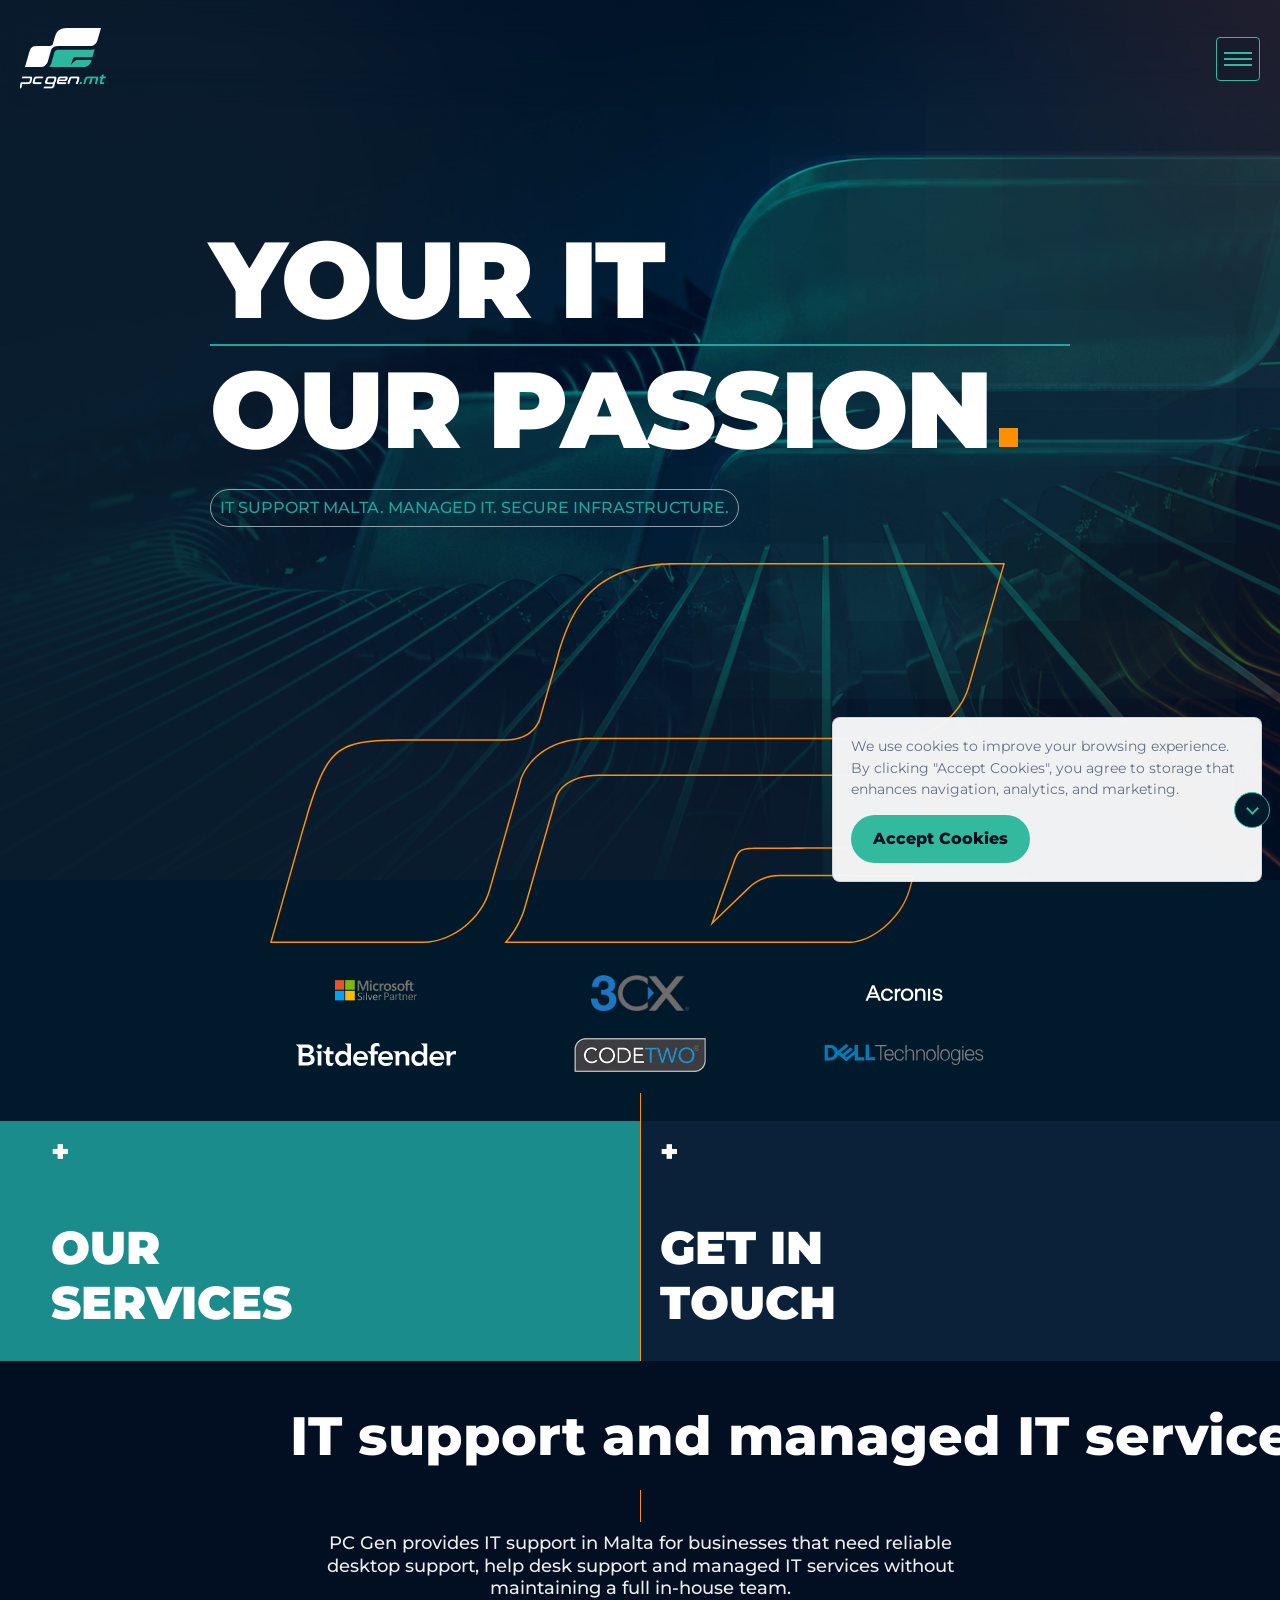
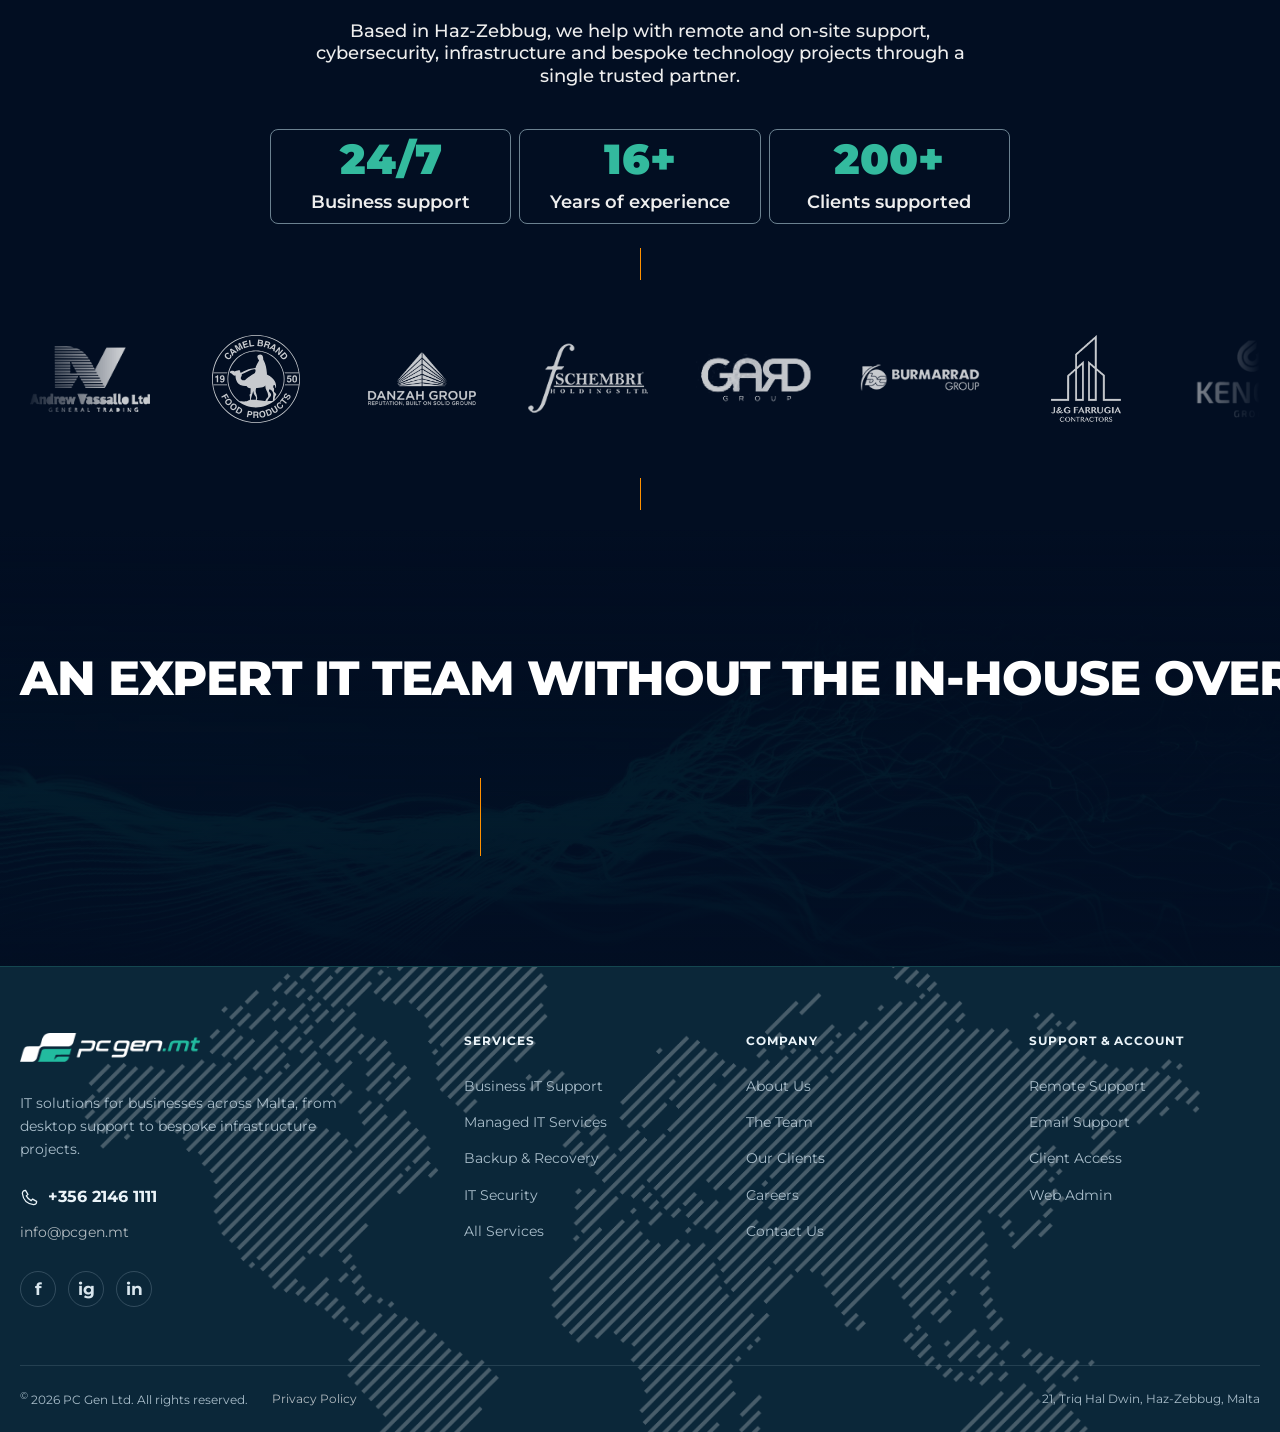
==== commit 17986d6c: "Use supplied world map image for shared footer" ====
--- a/index.html
+++ b/index.html
@@ -41,7 +41,7 @@
 </mso:CustomDocumentProperties>
 </xml><![endif]-->
   <link rel="stylesheet" href="./assets/mobile.css?v=02979b671dfd">
-  <link rel="stylesheet" href="./assets/footer.css?v=4309a0eafcdd">
+  <link rel="stylesheet" href="./assets/footer.css?v=dbb5df09478b">
 </head>
 <body data-page="home">
   <!-- PRERENDER:START -->
--- a/assets/footer.css
+++ b/assets/footer.css
@@ -13,7 +13,7 @@
   inset: 0;
   z-index: -1;
   pointer-events: none;
-  background: url('brand/footer-world-dots.svg') center 20% / min(1120px, 100%) auto no-repeat;
+  background: url('line-art-world-map-isolated-white-background/sl_070722_51460_23%20%5BConverted%5D.png') center 20% / min(1120px, 100%) auto no-repeat;
   opacity: .25;
 }
 .footer-directory .footer-grid {
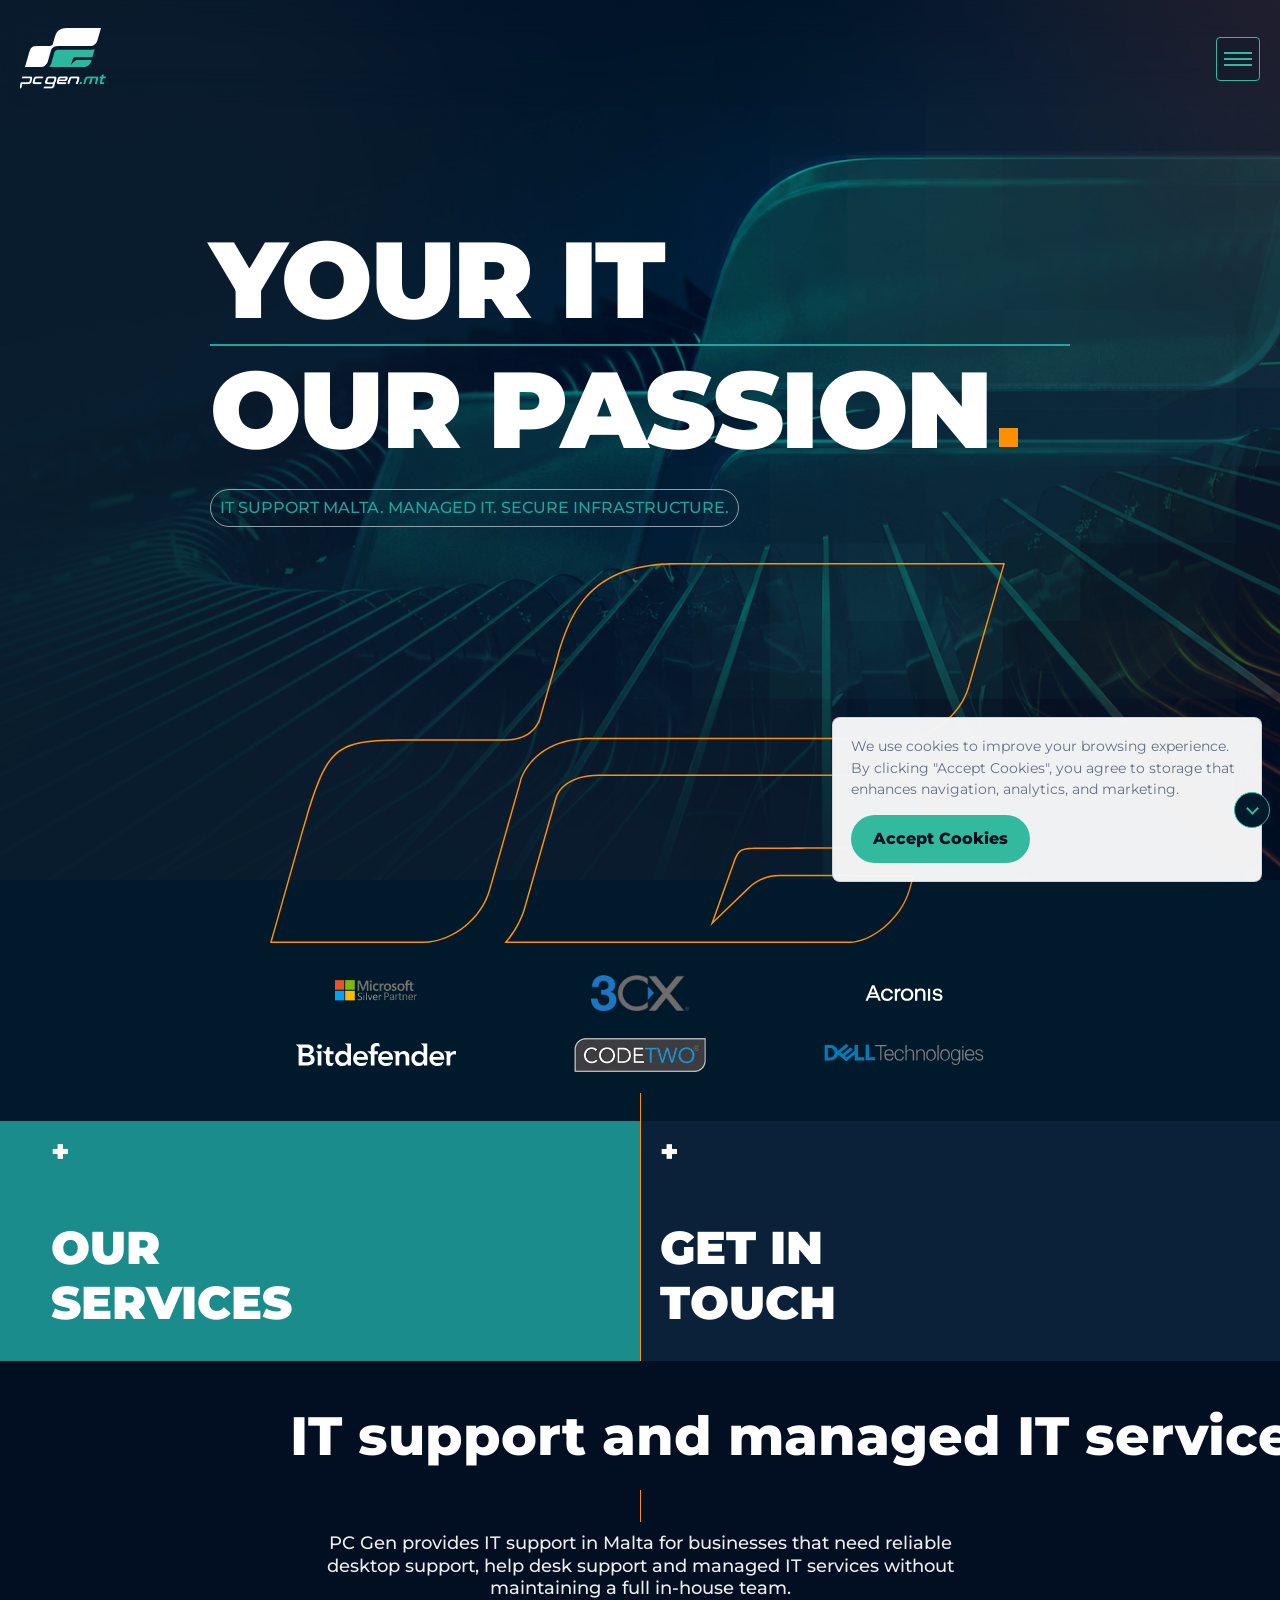
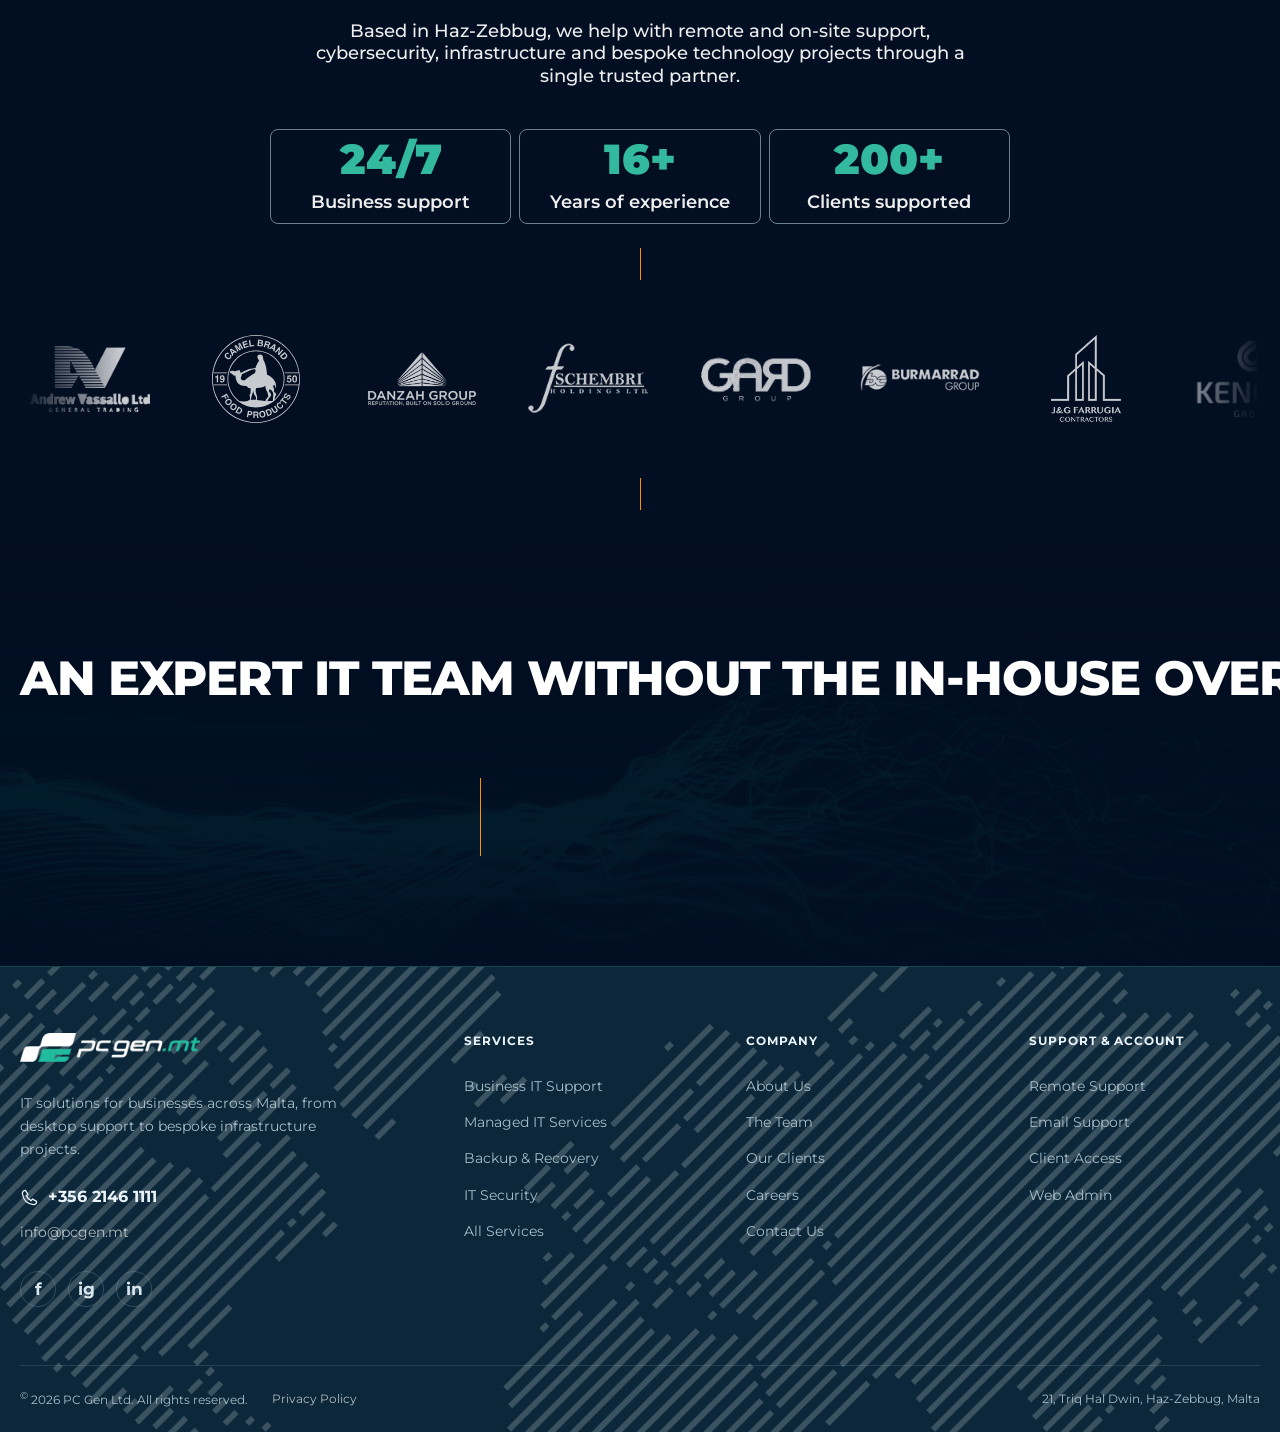
==== commit d83cce55: "Enlarge footer map at 20 percent opacity and sync website assets" ====
--- a/index.html
+++ b/index.html
@@ -41,7 +41,7 @@
 </mso:CustomDocumentProperties>
 </xml><![endif]-->
   <link rel="stylesheet" href="./assets/mobile.css?v=02979b671dfd">
-  <link rel="stylesheet" href="./assets/footer.css?v=dbb5df09478b">
+  <link rel="stylesheet" href="./assets/footer.css?v=3a1875b298fb">
 </head>
 <body data-page="home">
   <!-- PRERENDER:START -->
--- a/assets/footer.css
+++ b/assets/footer.css
@@ -13,8 +13,8 @@
   inset: 0;
   z-index: -1;
   pointer-events: none;
-  background: url('line-art-world-map-isolated-white-background/sl_070722_51460_23%20%5BConverted%5D.png') center 20% / min(1120px, 100%) auto no-repeat;
-  opacity: .25;
+  background: url('line-art-world-map-isolated-white-background/sl_070722_51460_23%20%5BConverted%5D.png') center 20% / min(1680px, 150%) auto no-repeat;
+  opacity: .20;
 }
 .footer-directory .footer-grid {
   display: grid;
@@ -54,7 +54,7 @@
 }
 @media (max-width: 600px) {
   .site-footer.footer-directory { padding-top: 42px; }
-  .footer-directory::before { background-size: auto 80%; background-position: 45% center; opacity: .18; }
+  .footer-directory::before { background-size: auto 120%; background-position: 45% center; }
   .footer-directory .footer-grid { grid-template-columns: repeat(2, minmax(0, 1fr)); gap: 32px 20px; padding-bottom: 32px; }
   .footer-directory .footer-link-group:last-child { grid-column: 1 / -1; }
   .footer-directory .footer-link-group:last-child ul { grid-template-columns: repeat(2, minmax(0, 1fr)); gap: 4px 20px; }
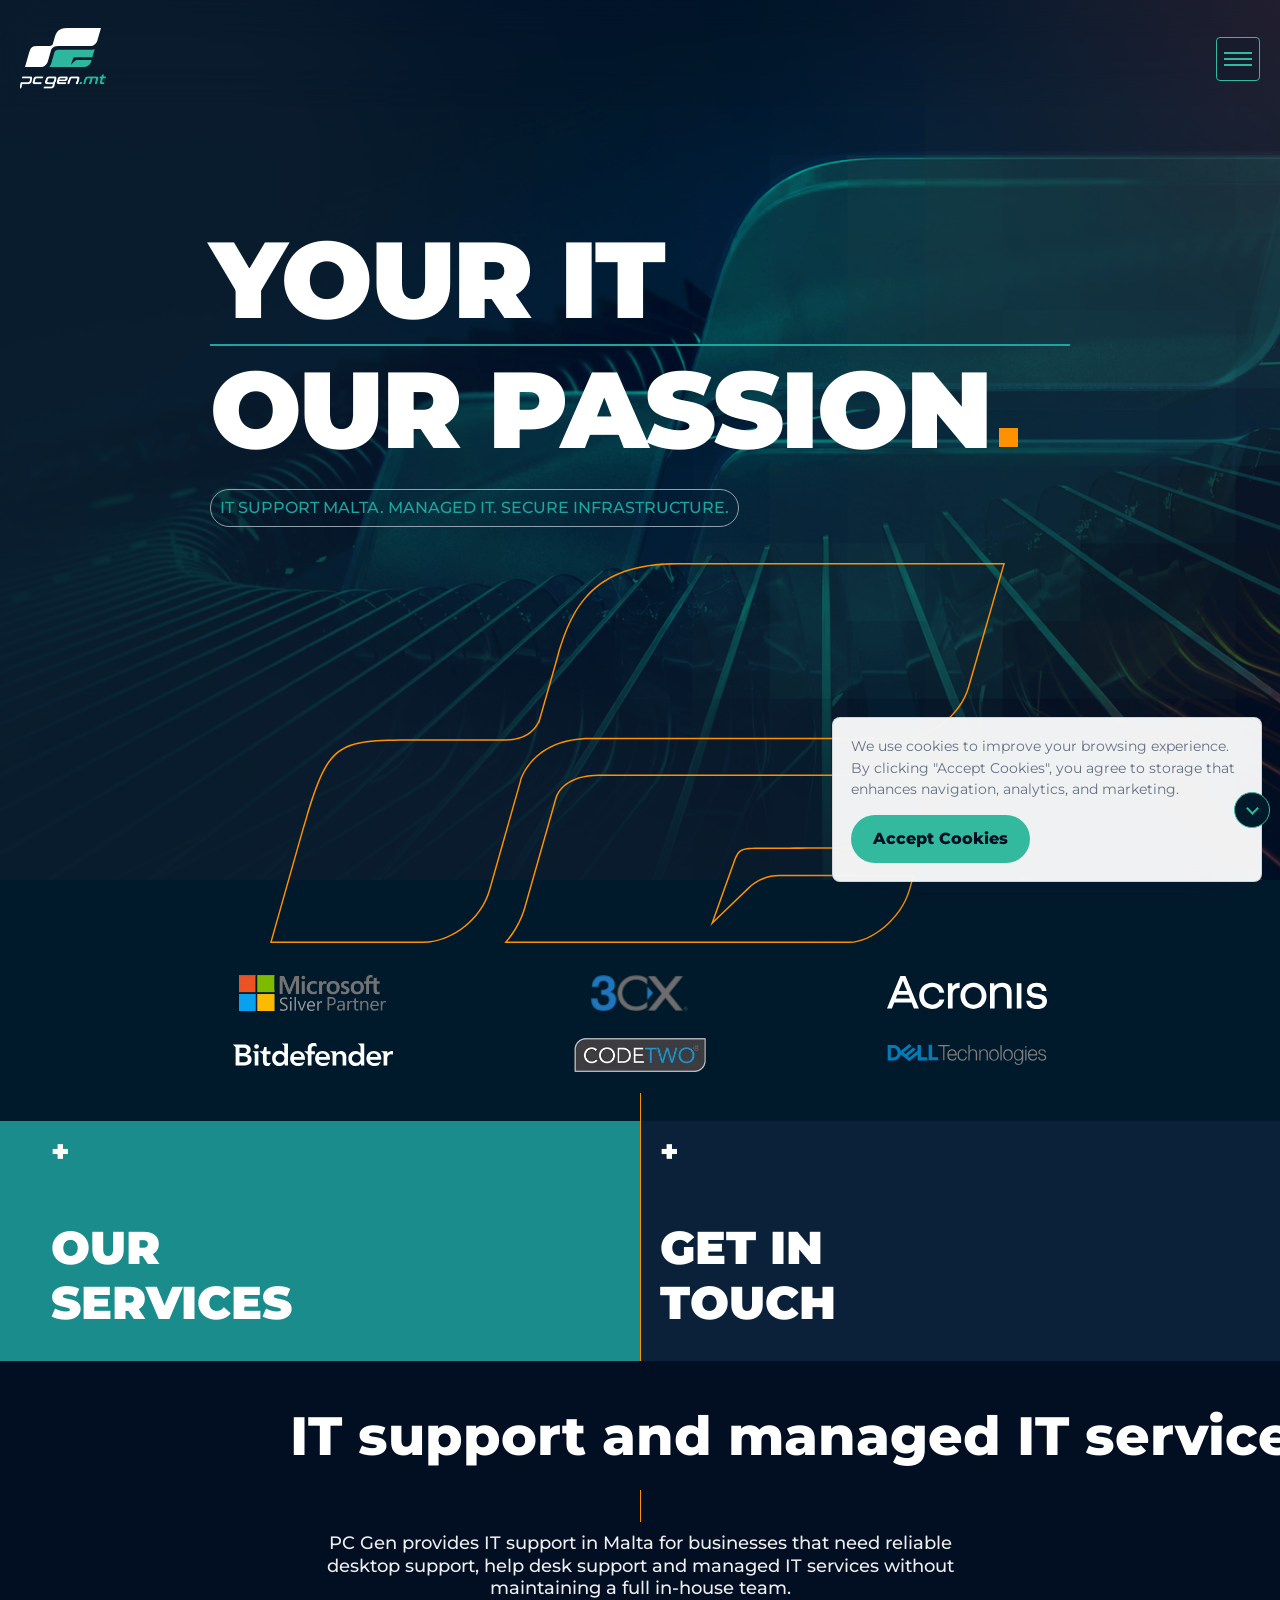
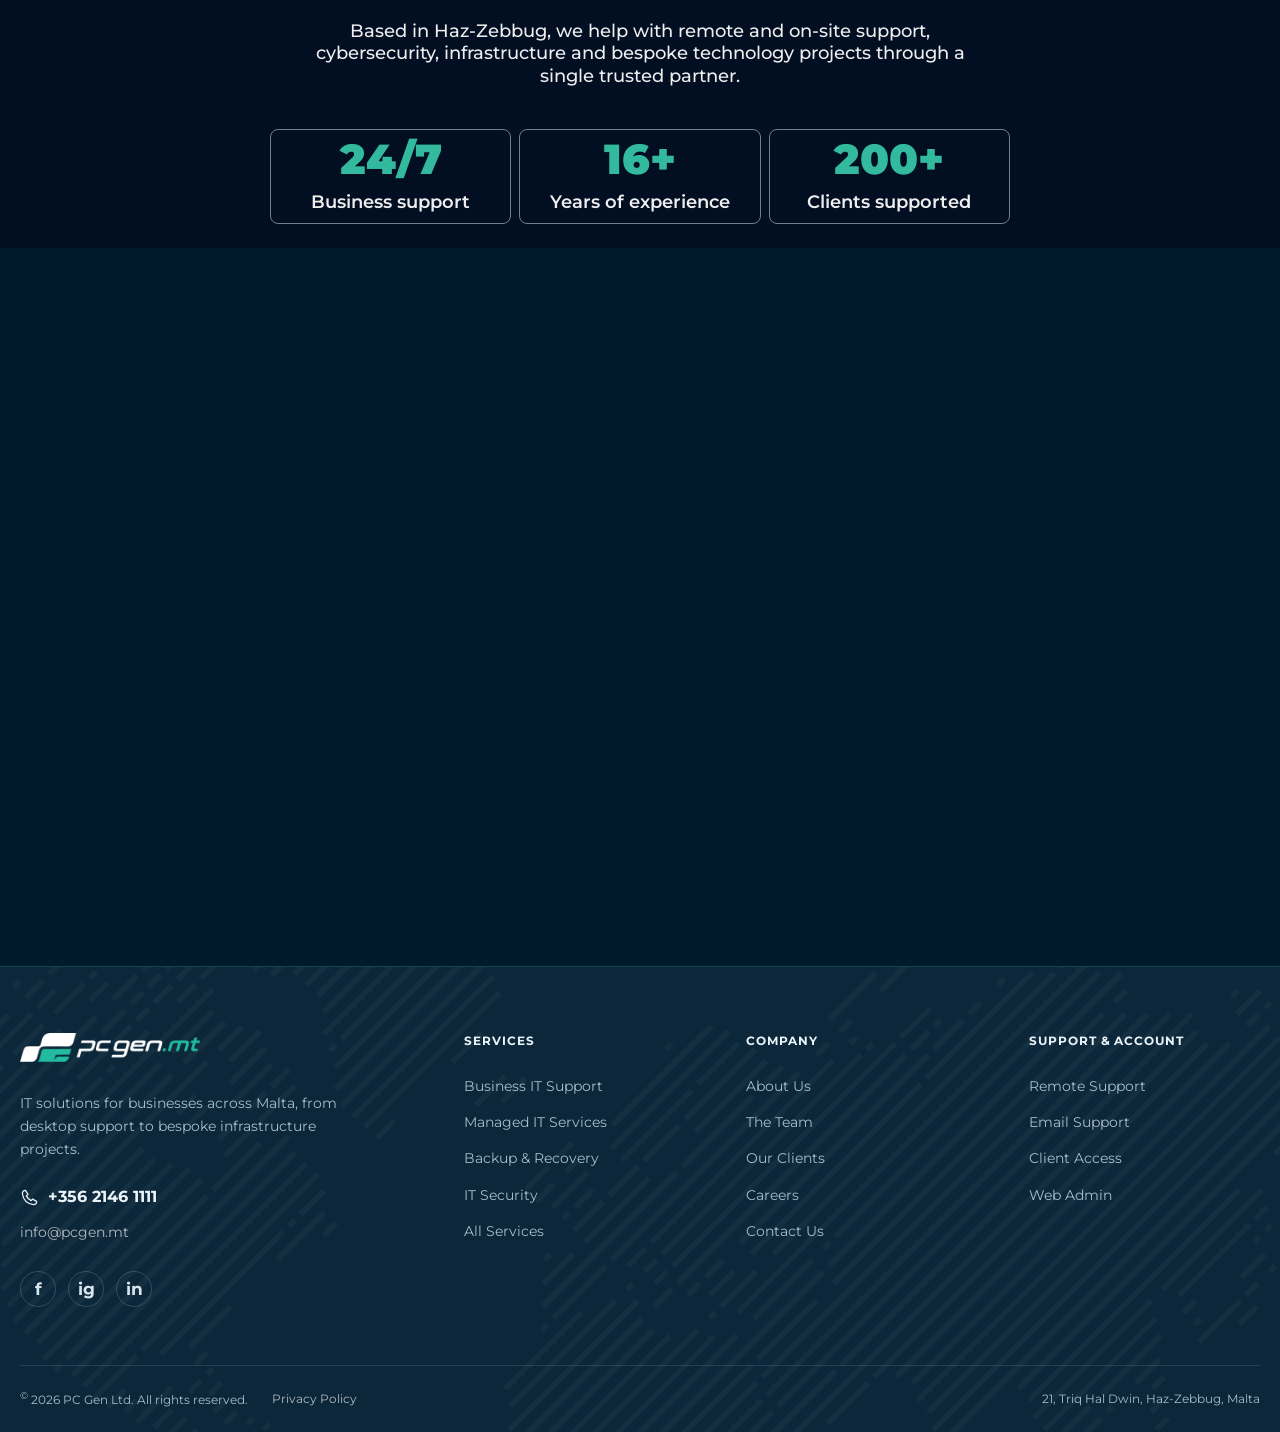
==== commit 42700245: "Arrange homepage partners in two rows and sync website updates" ====
--- a/index.html
+++ b/index.html
@@ -30,7 +30,7 @@
   <link rel="preload" as="image" href="assets/backgrounds/HeaderBG-4.png" fetchpriority="high">
   <link rel="preload" as="image" href="assets/brand/favicon.png">
   <link href="https://fonts.googleapis.com/css2?family=Montserrat:wght@400;500;600;700;800;900&display=swap" rel="stylesheet">
-  <link rel="stylesheet" href="assets/styles.css?v=140ad44a1a0f">
+  <link rel="stylesheet" href="assets/styles.css?v=faec09dd1454">
 
 
 <!--[if gte mso 9]><xml>
@@ -41,7 +41,7 @@
 </mso:CustomDocumentProperties>
 </xml><![endif]-->
   <link rel="stylesheet" href="./assets/mobile.css?v=02979b671dfd">
-  <link rel="stylesheet" href="./assets/footer.css?v=3a1875b298fb">
+  <link rel="stylesheet" href="./assets/footer.css?v=eb4d02d8a00d">
 </head>
 <body data-page="home">
   <!-- PRERENDER:START -->
@@ -72,7 +72,7 @@
           </div>
         </nav>
         <div class="support-downloads" aria-label="Header actions">
-          <a class="remote-header-link client-access-link" href="./client-login/">Client Access</a>
+          <a class="remote-header-link client-access-link" href="https://clientops.pcgen.mt:4443/marketplace">MARKETPLACE / CLIENT AREA</a>
           <a class="remote-header-link" href="./remote-support.html">Remote Support</a>
         </div>
         <button class="menu-toggle" type="button" aria-label="Open menu" aria-controls="main-nav" aria-expanded="false"><span></span><span></span><span></span></button>
@@ -229,6 +229,6 @@
       <button class="button" type="button" data-accept-cookies>Accept Cookies</button>
     </aside><button class="scroll-top-toggle" type="button" aria-label="Back to top" data-scroll-top><span aria-hidden="true"></span></button></div>
   <!-- PRERENDER:END -->
-  <script src="assets/app.js?v=1a3e7d0d8a83" defer></script>
+  <script src="assets/app.js?v=530929de68c5" defer></script>
 </body>
 </html>
--- a/assets/styles.css
+++ b/assets/styles.css
@@ -2988,9 +2988,9 @@
   left: 0;
   bottom: clamp(62px, 8vh, 96px);
   z-index: 4;
-  grid-template-columns: repeat(6, max-content);
+  grid-template-columns: repeat(3, minmax(0, 1fr));
   align-items: center;
-  width: fit-content;
+  width: min(950px, 100%);
   margin-top: 0;
   gap: 24px;
 }
@@ -6738,6 +6738,13 @@
 .footer-access-links { margin-top: 24px; }
 .footer-access-links a:focus-visible { outline: 2px solid #ff9000; outline-offset: 4px; }
 
+/* Six partner logos in two rows, capped at the requested desktop width. */
+.logos.home-hero-logos {
+  grid-template-columns: repeat(3, minmax(0, 1fr));
+  width: min(950px, 100%);
+  max-width: 950px;
+}
+
 body[data-page] .container {
   width: calc(100% - 100px);
   max-width: none;
--- a/assets/footer.css
+++ b/assets/footer.css
@@ -14,7 +14,7 @@
   z-index: -1;
   pointer-events: none;
   background: url('line-art-world-map-isolated-white-background/sl_070722_51460_23%20%5BConverted%5D.png') center 20% / min(1680px, 150%) auto no-repeat;
-  opacity: .20;
+  opacity: .04;
 }
 .footer-directory .footer-grid {
   display: grid;
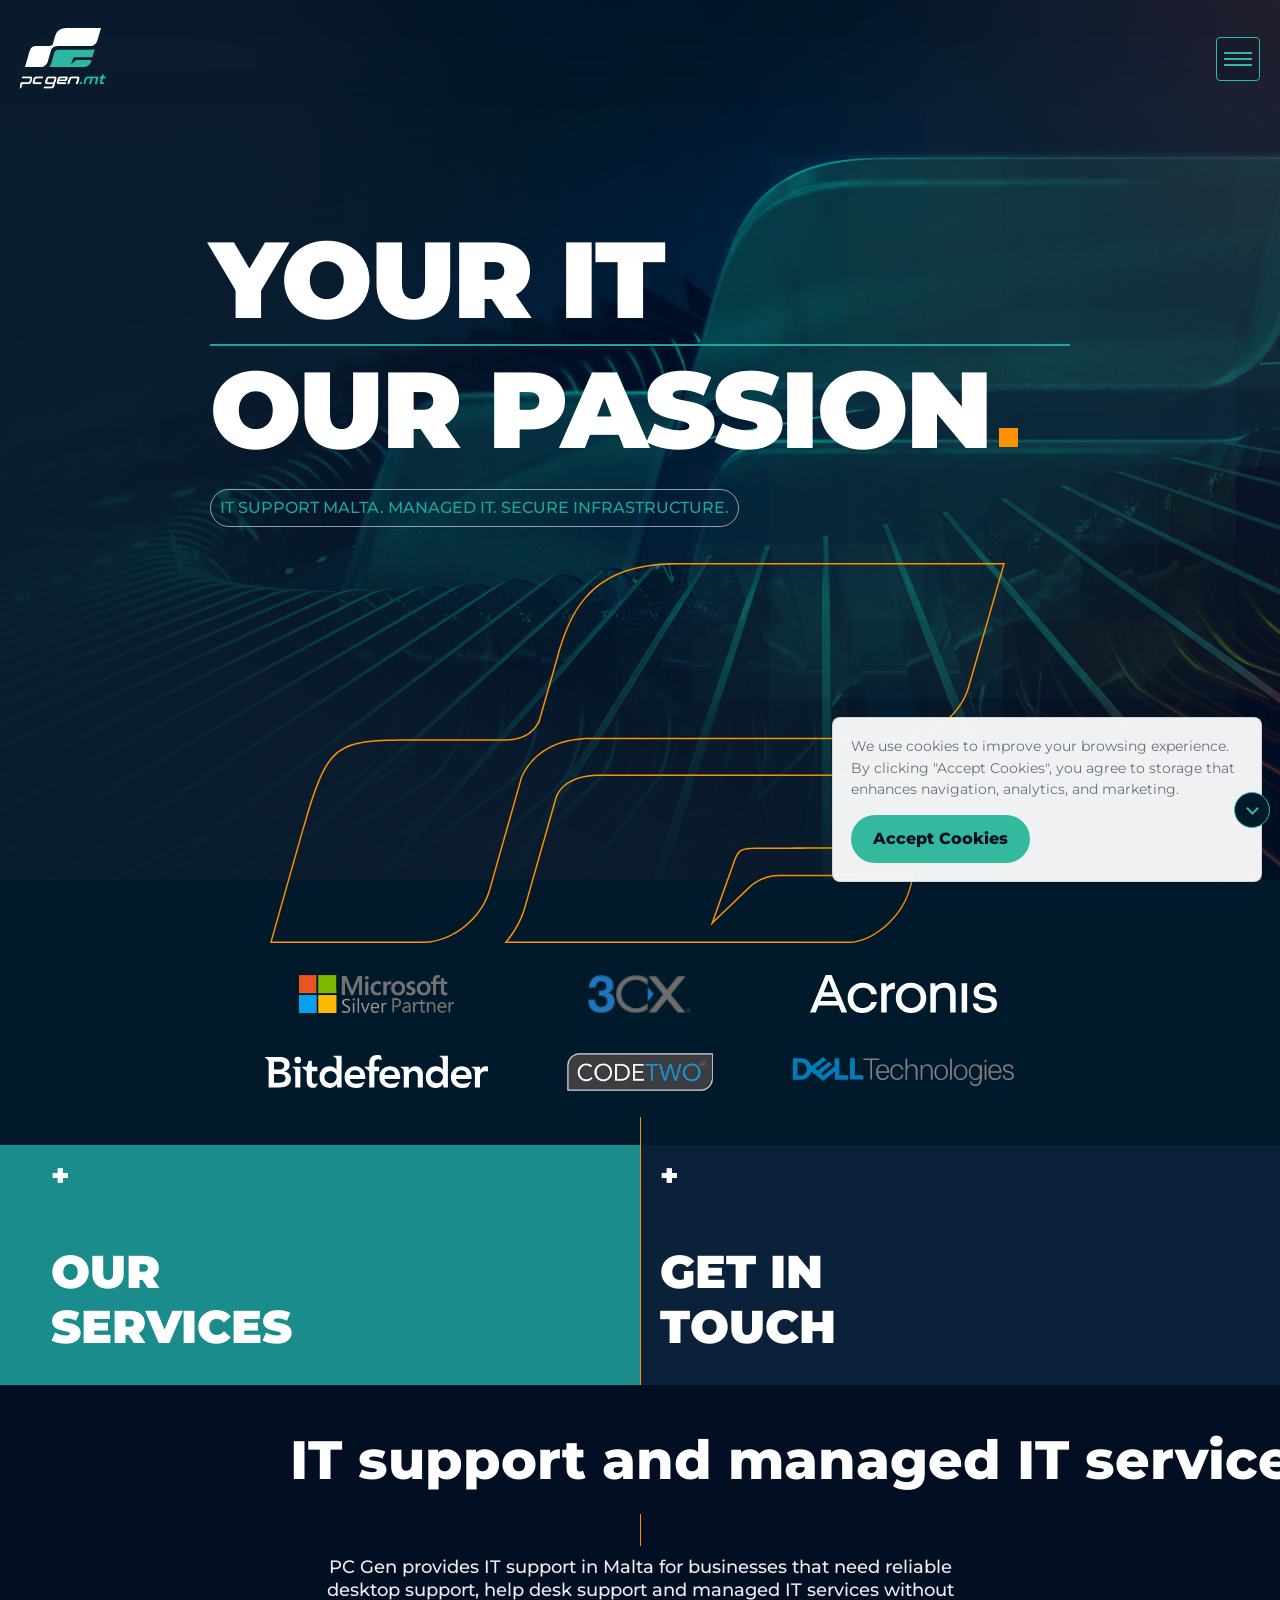
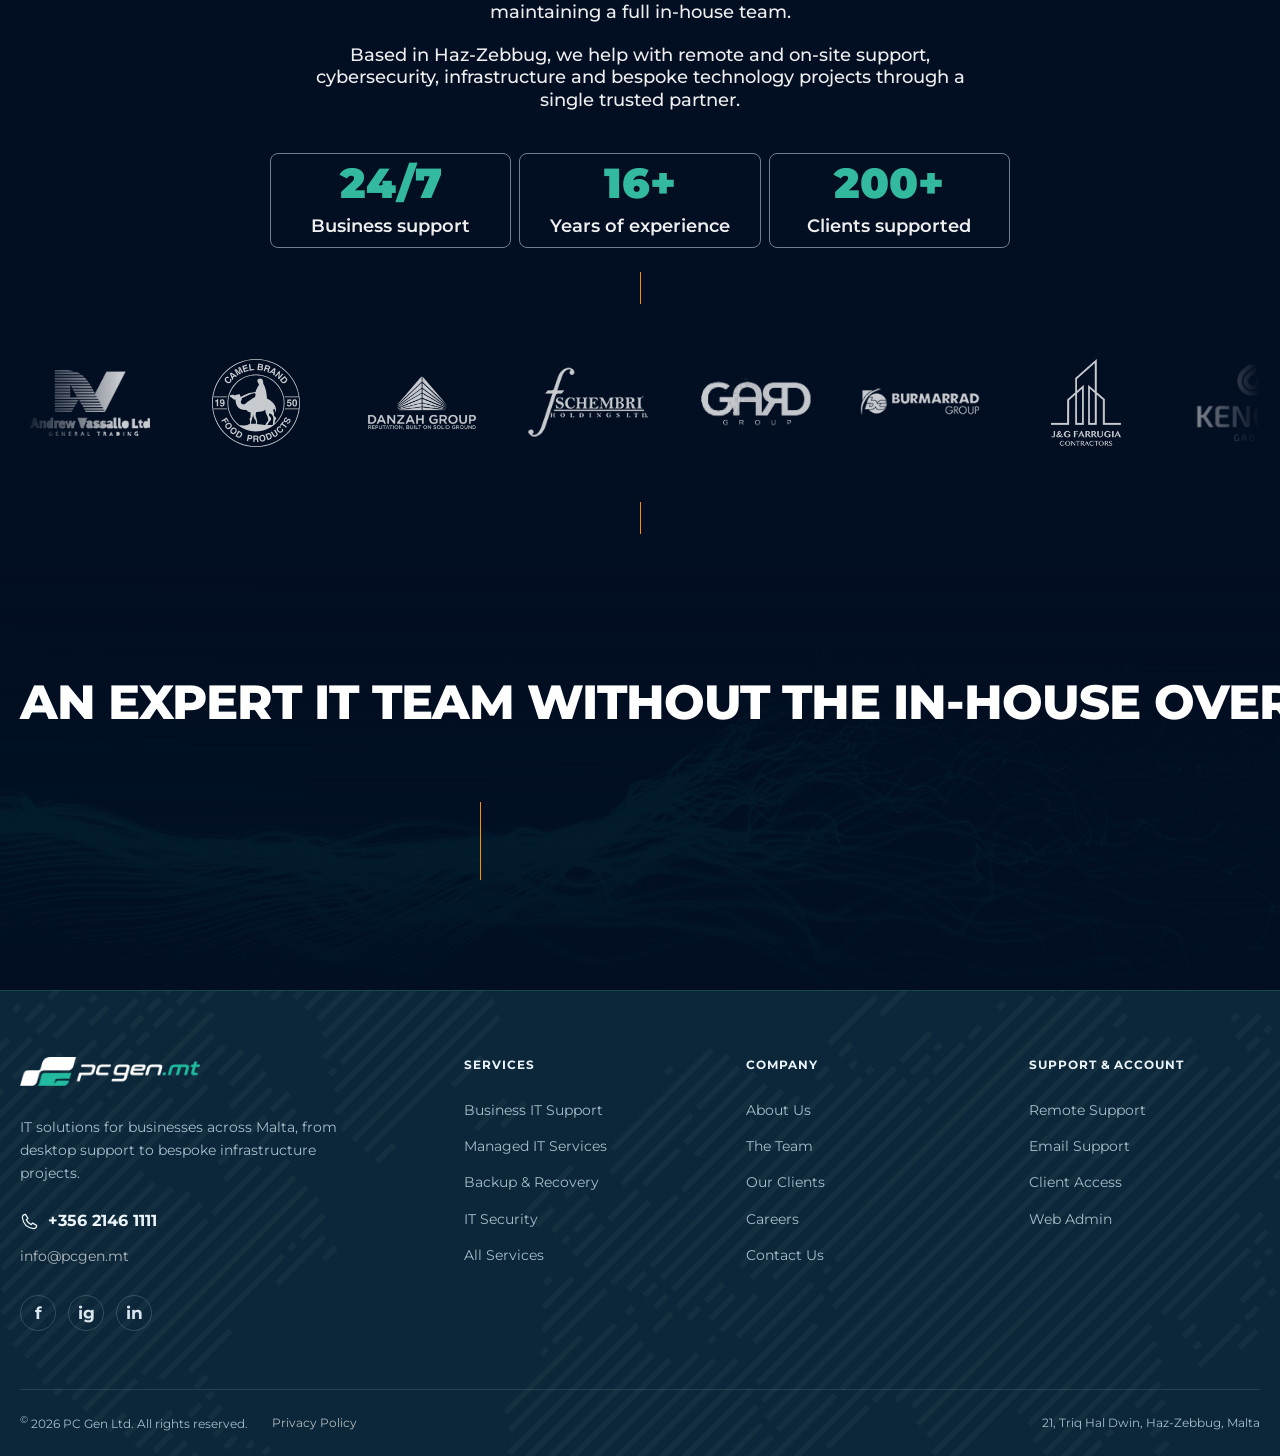
==== commit 836c73dd: "Resize fluid homepage logo grid and standardize logo heights" ====
--- a/index.html
+++ b/index.html
@@ -30,7 +30,7 @@
   <link rel="preload" as="image" href="assets/backgrounds/HeaderBG-4.png" fetchpriority="high">
   <link rel="preload" as="image" href="assets/brand/favicon.png">
   <link href="https://fonts.googleapis.com/css2?family=Montserrat:wght@400;500;600;700;800;900&display=swap" rel="stylesheet">
-  <link rel="stylesheet" href="assets/styles.css?v=faec09dd1454">
+  <link rel="stylesheet" href="assets/styles.css?v=37971903625d">
 
 
 <!--[if gte mso 9]><xml>
--- a/assets/styles.css
+++ b/assets/styles.css
@@ -6741,8 +6741,23 @@
 /* Six partner logos in two rows, capped at the requested desktop width. */
 .logos.home-hero-logos {
   grid-template-columns: repeat(3, minmax(0, 1fr));
-  width: min(950px, 100%);
-  max-width: 950px;
+  width: min(750px, 100%);
+  max-width: 750px;
+  gap: 40px;
+}
+.logos.home-hero-logos .logo-tile {
+  width: 100%;
+  min-width: 0;
+  height: 38px;
+  min-height: 38px;
+  justify-content: center;
+}
+.logos.home-hero-logos .logo-tile:nth-child(n) img {
+  width: auto;
+  height: 38px;
+  max-width: 100%;
+  max-height: 38px;
+  object-fit: contain;
 }
 
 body[data-page] .container {
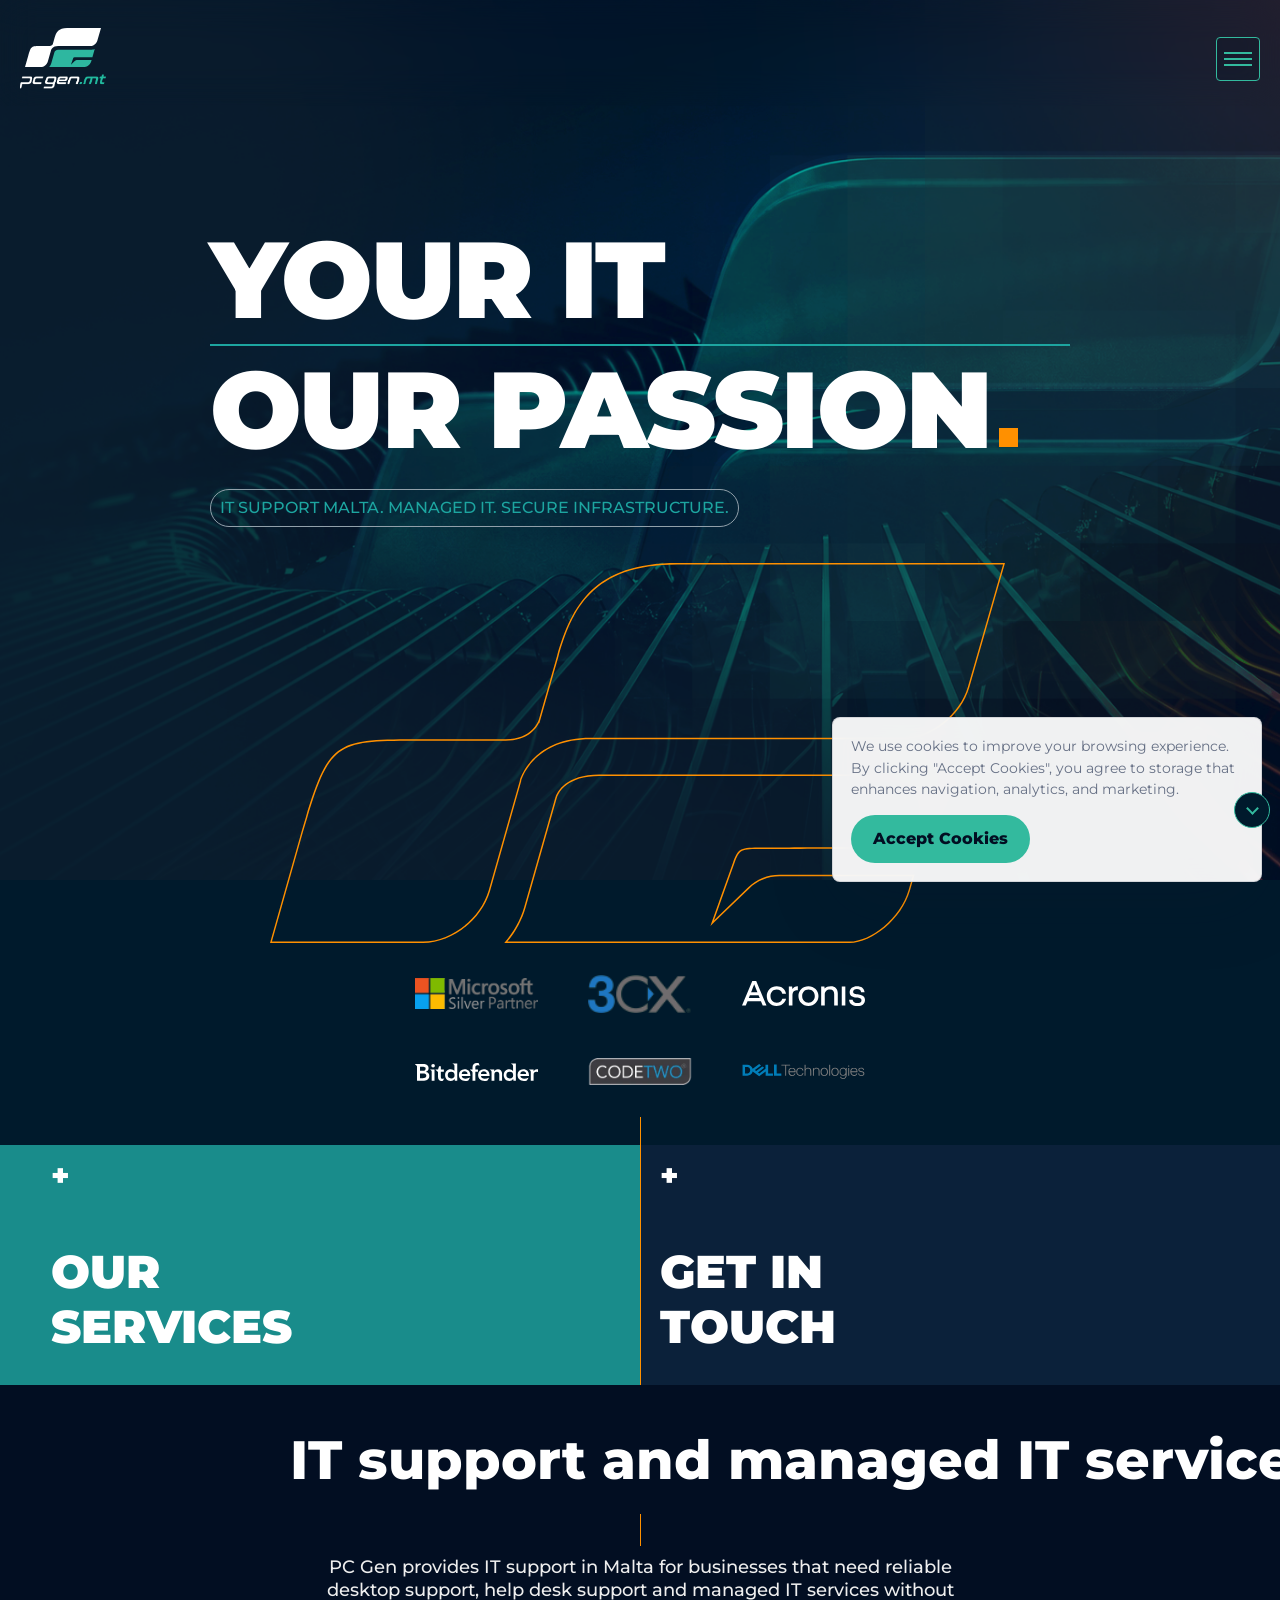
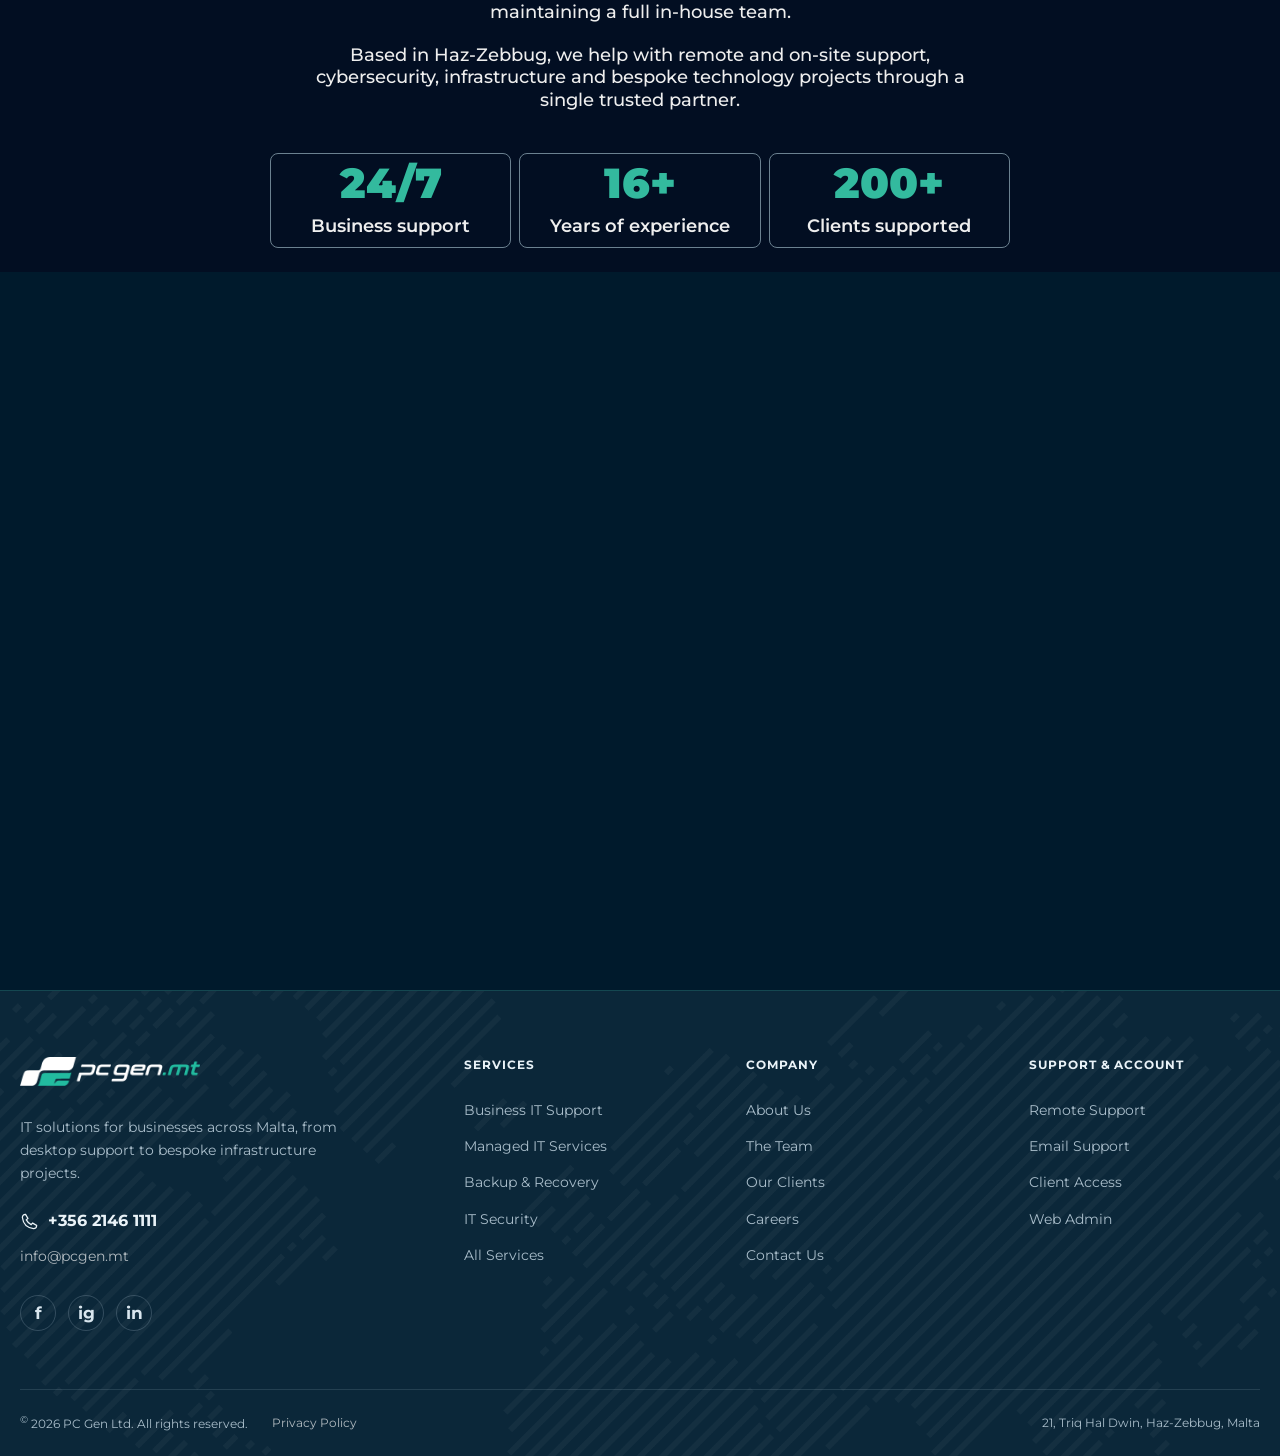
==== commit c0f358aa: "Reduce homepage logo grid width by 40 percent" ====
--- a/index.html
+++ b/index.html
@@ -30,7 +30,7 @@
   <link rel="preload" as="image" href="assets/backgrounds/HeaderBG-4.png" fetchpriority="high">
   <link rel="preload" as="image" href="assets/brand/favicon.png">
   <link href="https://fonts.googleapis.com/css2?family=Montserrat:wght@400;500;600;700;800;900&display=swap" rel="stylesheet">
-  <link rel="stylesheet" href="assets/styles.css?v=37971903625d">
+  <link rel="stylesheet" href="assets/styles.css?v=8b1300d31a04">
 
 
 <!--[if gte mso 9]><xml>
--- a/assets/styles.css
+++ b/assets/styles.css
@@ -6741,8 +6741,8 @@
 /* Six partner logos in two rows, capped at the requested desktop width. */
 .logos.home-hero-logos {
   grid-template-columns: repeat(3, minmax(0, 1fr));
-  width: min(750px, 100%);
-  max-width: 750px;
+  width: min(450px, 100%);
+  max-width: 450px;
   gap: 40px;
 }
 .logos.home-hero-logos .logo-tile {
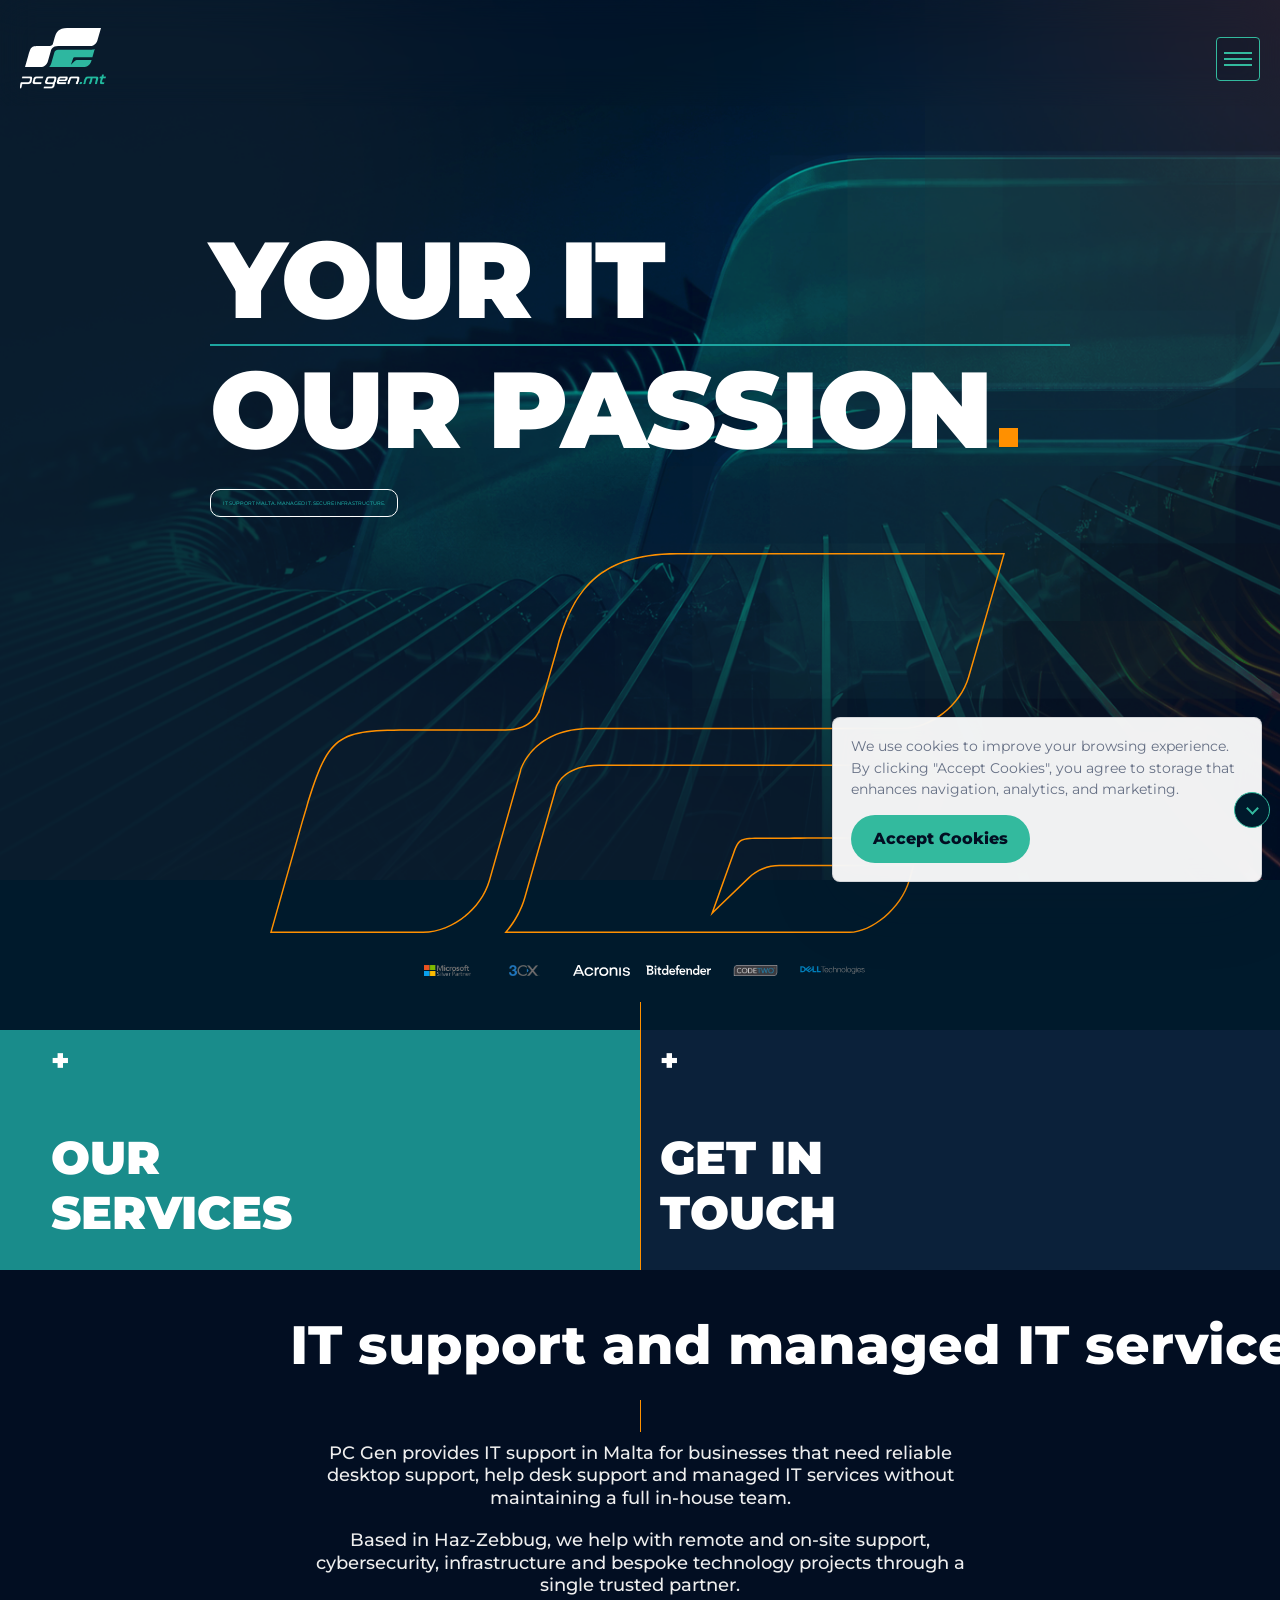
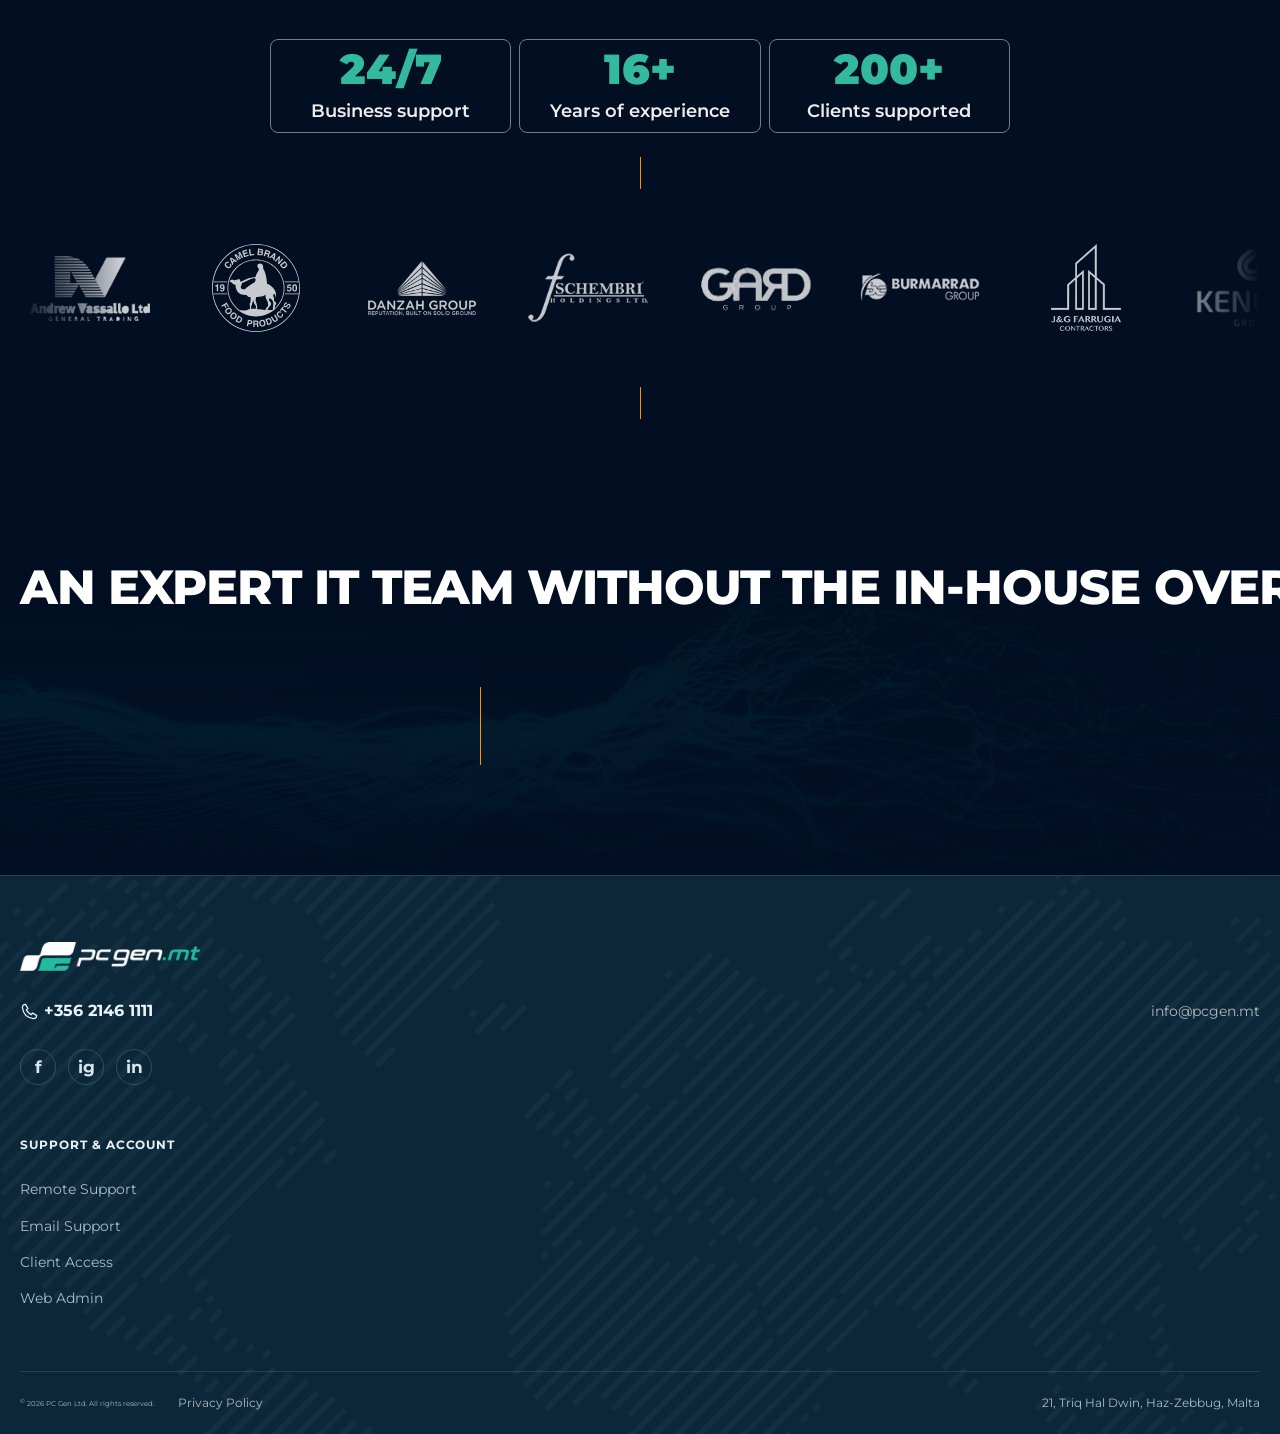
==== commit a398921b: "Refine mobile hero, footer and side menu layout" ====
--- a/index.html
+++ b/index.html
@@ -40,8 +40,8 @@
 <mso:_dlc_DocIdUrl msdt:dt="string">https://pcgeneration0.sharepoint.com/sites/Marketing/_layouts/15/DocIdRedir.aspx?ID=MRYKD3H7JWR2-918958877-7553, MRYKD3H7JWR2-918958877-7553</mso:_dlc_DocIdUrl>
 </mso:CustomDocumentProperties>
 </xml><![endif]-->
-  <link rel="stylesheet" href="./assets/mobile.css?v=02979b671dfd">
-  <link rel="stylesheet" href="./assets/footer.css?v=eb4d02d8a00d">
+  <link rel="stylesheet" href="./assets/mobile.css?v=0f7974c07810">
+  <link rel="stylesheet" href="./assets/footer.css?v=60a14a8f9fa0">
 </head>
 <body data-page="home">
   <!-- PRERENDER:START -->
@@ -56,7 +56,6 @@
           </div>
           <div class="main-nav-links">
             <a class="" href="./about/">About</a><a class="" href="./meet-the-team/">The Team</a><a class="" href="./services/">Services</a><a class="" href="./clients/">Clients</a><a class="" href="./careers/">Careers</a><a class="" href="./contact/">Contact</a>
-            <div class="main-nav-access" role="group" aria-label="Account access"><a href="./client-login/">Client Access</a><a href="./client-admin/">Web Admin</a></div>
           </div>
           <div class="main-nav-footer">
             <div class="socials">
@@ -229,6 +228,6 @@
       <button class="button" type="button" data-accept-cookies>Accept Cookies</button>
     </aside><button class="scroll-top-toggle" type="button" aria-label="Back to top" data-scroll-top><span aria-hidden="true"></span></button></div>
   <!-- PRERENDER:END -->
-  <script src="assets/app.js?v=530929de68c5" defer></script>
+  <script src="assets/app.js?v=3972e2cbb016" defer></script>
 </body>
 </html>
--- a/assets/mobile.css
+++ b/assets/mobile.css
@@ -101,12 +101,14 @@
     position: absolute;
     z-index: -1;
     inset: 0 -15% -60px -25%;
+    transform: translate(-20px, -100px);
     background: #ff9000;
-    mask: url('brand/pcgen-outline-icon.svg') 10% top / auto 100% no-repeat;
-    -webkit-mask: url('brand/pcgen-outline-icon.svg') 10% top / auto 100% no-repeat;
-  }
-  .main-nav-footer .mobile-menu-contact-title { display: block; font-size: clamp(18px, 4.5vw, 28px); text-transform: none; }
-  .main-nav.is-open .main-nav-footer > a { display: block; font-size: clamp(16px, 4.1vw, 24px); font-weight: 600; }
+    mask: url('brand/pcgen-outline-icon.svg') 10% top / auto 140% no-repeat;
+    -webkit-mask: url('brand/pcgen-outline-icon.svg') 10% top / auto 140% no-repeat;
+  }
+  .main-nav-footer .mobile-menu-contact-title { display: block; font-size: clamp(14.4px, 3.6vw, 22.4px); line-height: 1.395; text-transform: none; }
+  .main-nav.is-open .main-nav-footer > a { display: block; font-size: clamp(12.8px, 3.28vw, 19.2px); line-height: 1.395; font-weight: 600; }
+  .main-nav.is-open .mobile-menu-socials a { font-size: 27.9px; }
   .main-nav-footer .mobile-menu-mark { display: block; width: 78px; height: auto; margin: 48px 0 0; }
 
   /* Landing: statement, outlined brand mark, six partners and two actions. */
@@ -149,10 +151,11 @@
     width: fit-content;
     max-width: 100%;
     margin: 20px 0 0;
-    padding: 8px 9px;
-    border-color: #91a0aa;
+    padding: 10px 12px;
+    border-color: #ffffff;
+    border-radius: 10px;
     color: #1da5a0;
-    font-size: clamp(9px, 2.65vw, 16px);
+    font-size: clamp(2.7px, .795vw, 4.8px);
     line-height: 1.25;
     font-weight: 500;
   }
@@ -282,6 +285,21 @@
     .mobile-footer-contact a { font-size: 10px; }
     .copyright { flex-wrap: wrap; justify-content: center; }
   }
+  /* One fluid row of six logos, retaining the reduced mobile logo height. */
+  .logos.home-hero-logos {
+    grid-template-columns: repeat(6, minmax(0, 1fr));
+    width: min(450px, 100%);
+    max-width: 450px;
+    gap: 12px;
+  }
+  .logos.home-hero-logos .logo-tile {
+    height: 11.4px;
+    min-height: 11.4px;
+  }
+  .logos.home-hero-logos .logo-tile:nth-child(n) img {
+    height: 11.4px;
+    max-height: 11.4px;
+  }
   @media (prefers-reduced-motion: reduce) {
     .main-nav.is-open { animation: none; }
     .menu-toggle span, .site-header { transition: none; }
--- a/assets/footer.css
+++ b/assets/footer.css
@@ -64,4 +64,25 @@
   .footer-directory .footer-bottom { display: grid; gap: 12px; }
   .footer-directory .copyright { gap: 8px 18px; font-size: 11px; }
 }
+@media (max-width: 1366px) {
+  .footer-directory .footer-company > p,
+  .footer-directory .footer-link-group[aria-label="Footer services"],
+  .footer-directory .footer-link-group[aria-label="Footer company"] { display: none; }
+  .footer-directory .footer-grid { grid-template-columns: minmax(0, 1fr); }
+  .footer-directory .footer-company {
+    display: grid;
+    grid-template-columns: minmax(0, 1fr) auto;
+    align-items: center;
+    column-gap: 12px;
+    max-width: none;
+  }
+  .footer-directory .footer-brand-link,
+  .footer-directory .footer-company .socials { grid-column: 1 / -1; }
+  .footer-directory .footer-phone { grid-column: 1; font-size: clamp(11px, 3vw, 16px); gap: 5px; white-space: nowrap; }
+  .footer-directory .footer-email { grid-column: 2; justify-self: end; text-align: right; white-space: nowrap; font-size: clamp(11px, 3vw, 14px); }
+  .footer-directory .copyright > span { font-size: 7.2px; }
+}
+@media (max-width: 600px) {
+  .footer-directory .copyright > span { font-size: 6.6px; }
+}
 @media (prefers-reduced-motion: reduce) { .footer-directory a { transition: none; } }
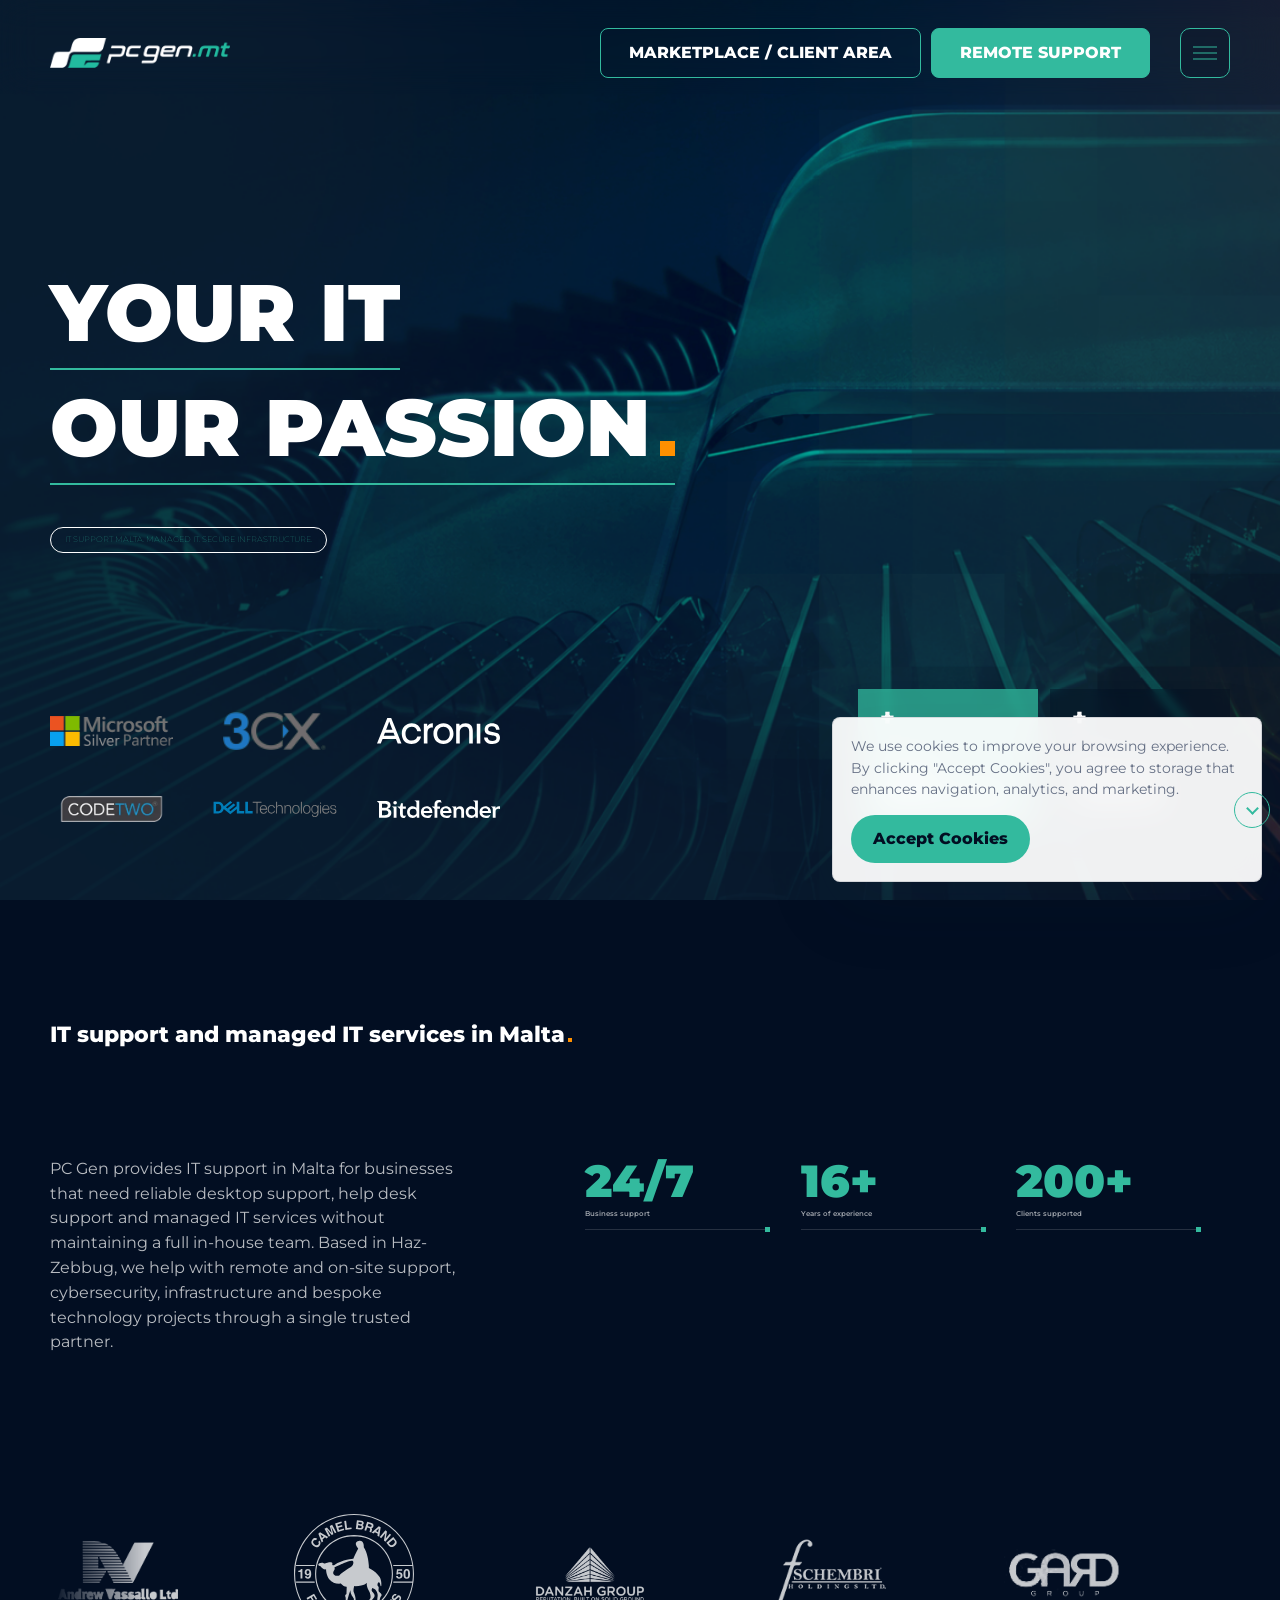
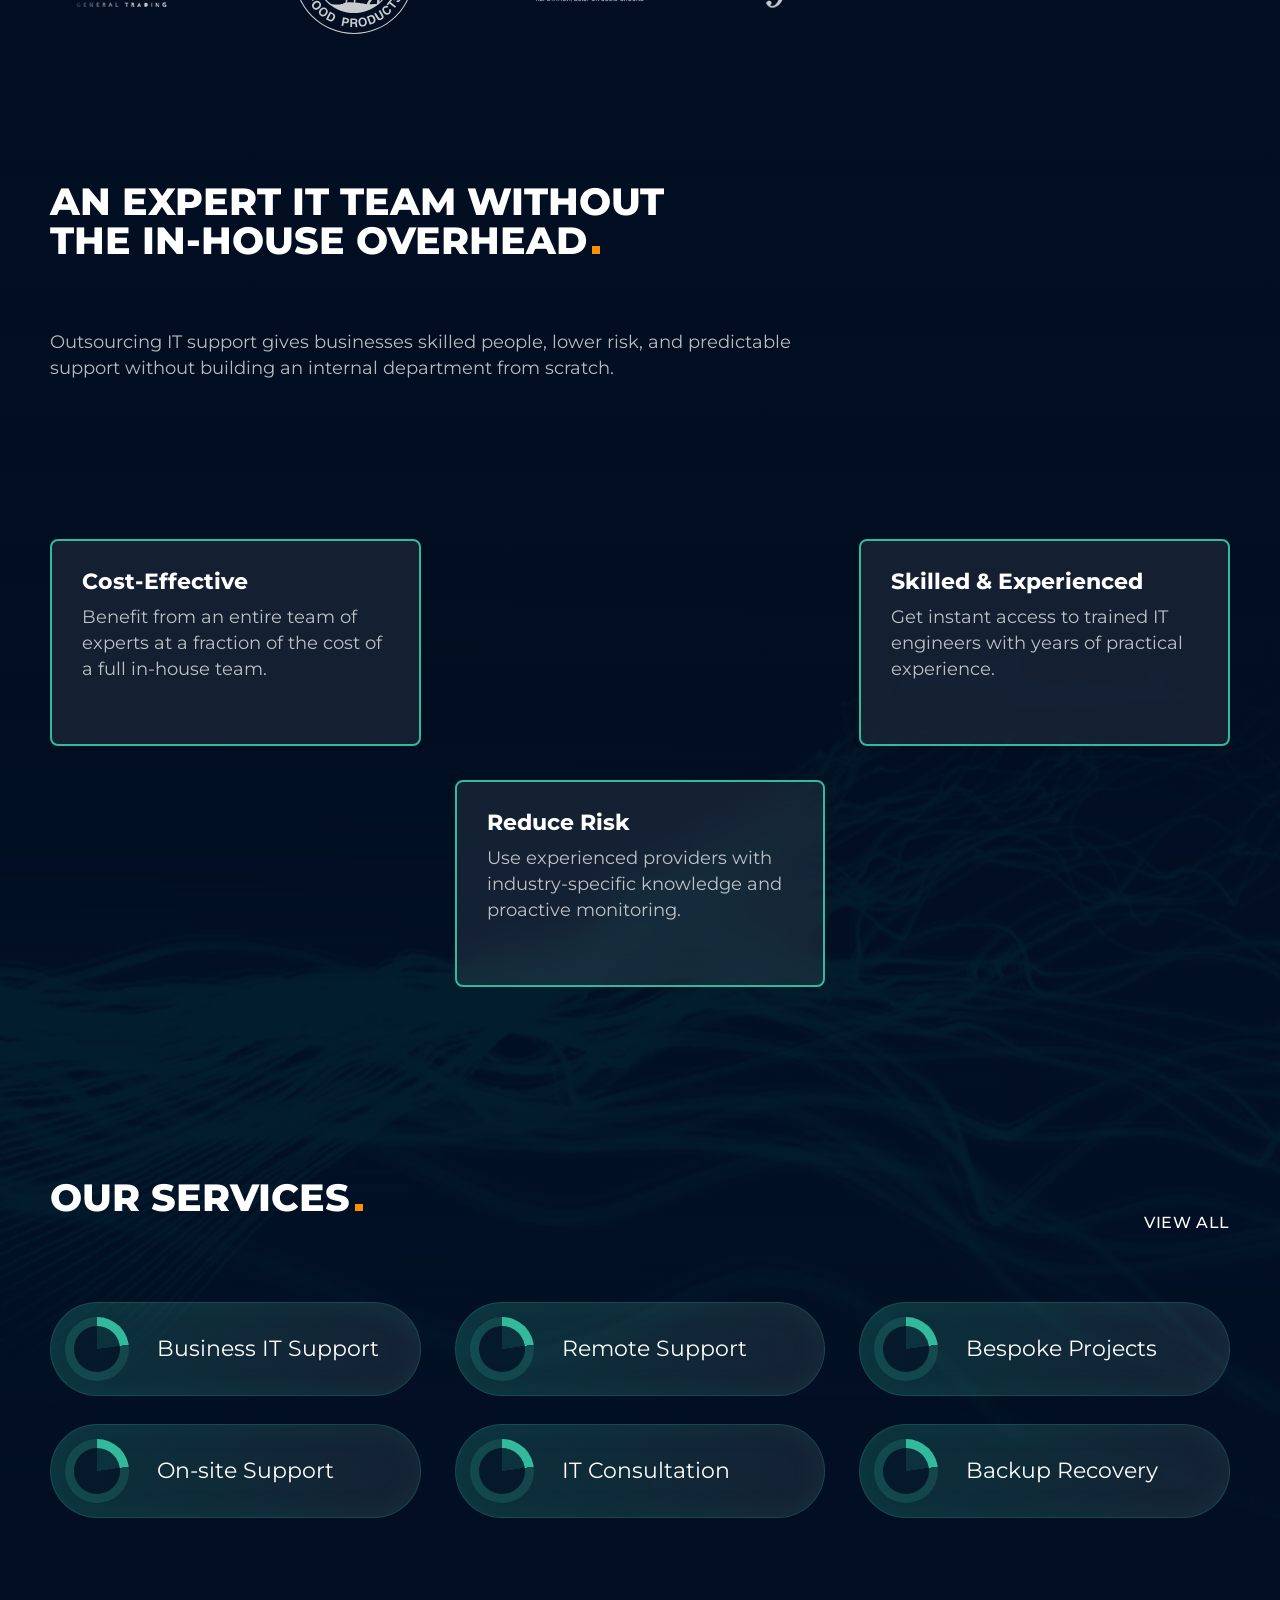
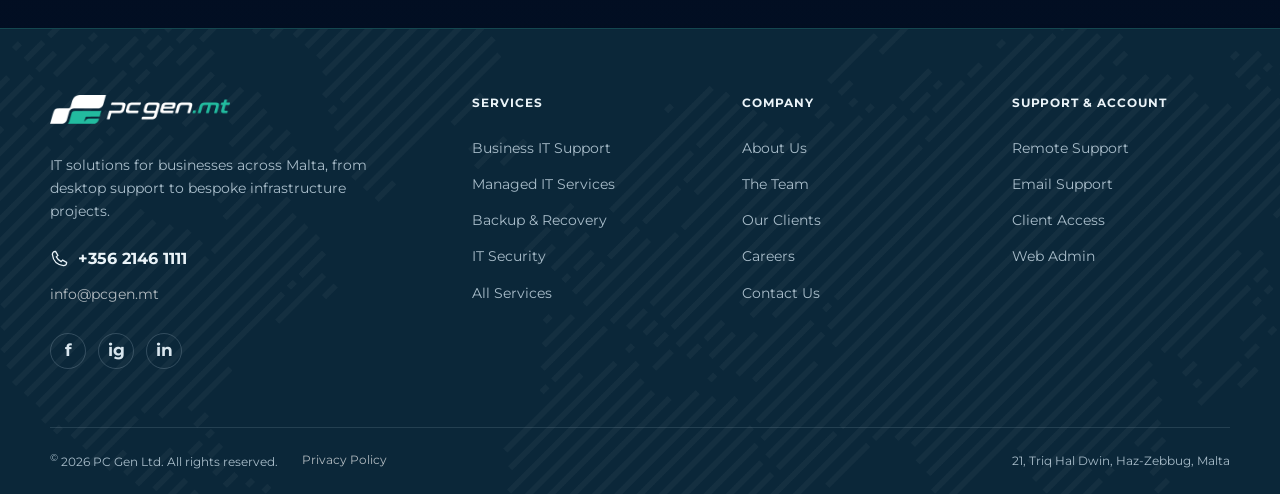
==== commit 18854e79: "Restore desktop layout above 1024px" ====
--- a/index.html
+++ b/index.html
@@ -40,8 +40,8 @@
 <mso:_dlc_DocIdUrl msdt:dt="string">https://pcgeneration0.sharepoint.com/sites/Marketing/_layouts/15/DocIdRedir.aspx?ID=MRYKD3H7JWR2-918958877-7553, MRYKD3H7JWR2-918958877-7553</mso:_dlc_DocIdUrl>
 </mso:CustomDocumentProperties>
 </xml><![endif]-->
-  <link rel="stylesheet" href="./assets/mobile.css?v=0f7974c07810">
-  <link rel="stylesheet" href="./assets/footer.css?v=60a14a8f9fa0">
+  <link rel="stylesheet" href="./assets/mobile.css?v=0720b6c6f62d">
+  <link rel="stylesheet" href="./assets/footer.css?v=a490b706a46a">
 </head>
 <body data-page="home">
   <!-- PRERENDER:START -->
--- a/assets/mobile.css
+++ b/assets/mobile.css
@@ -3,7 +3,7 @@
 .mobile-only { display: none; }
 body.menu-open { overflow: hidden; }
 
-@media (max-width: 1366px) {
+@media (max-width: 1024px) {
   body { background: #001a2c; }
   body[data-page] .container {
     width: calc(100% - 40px);
--- a/assets/footer.css
+++ b/assets/footer.css
@@ -64,7 +64,7 @@
   .footer-directory .footer-bottom { display: grid; gap: 12px; }
   .footer-directory .copyright { gap: 8px 18px; font-size: 11px; }
 }
-@media (max-width: 1366px) {
+@media (max-width: 1024px) {
   .footer-directory .footer-company > p,
   .footer-directory .footer-link-group[aria-label="Footer services"],
   .footer-directory .footer-link-group[aria-label="Footer company"] { display: none; }
